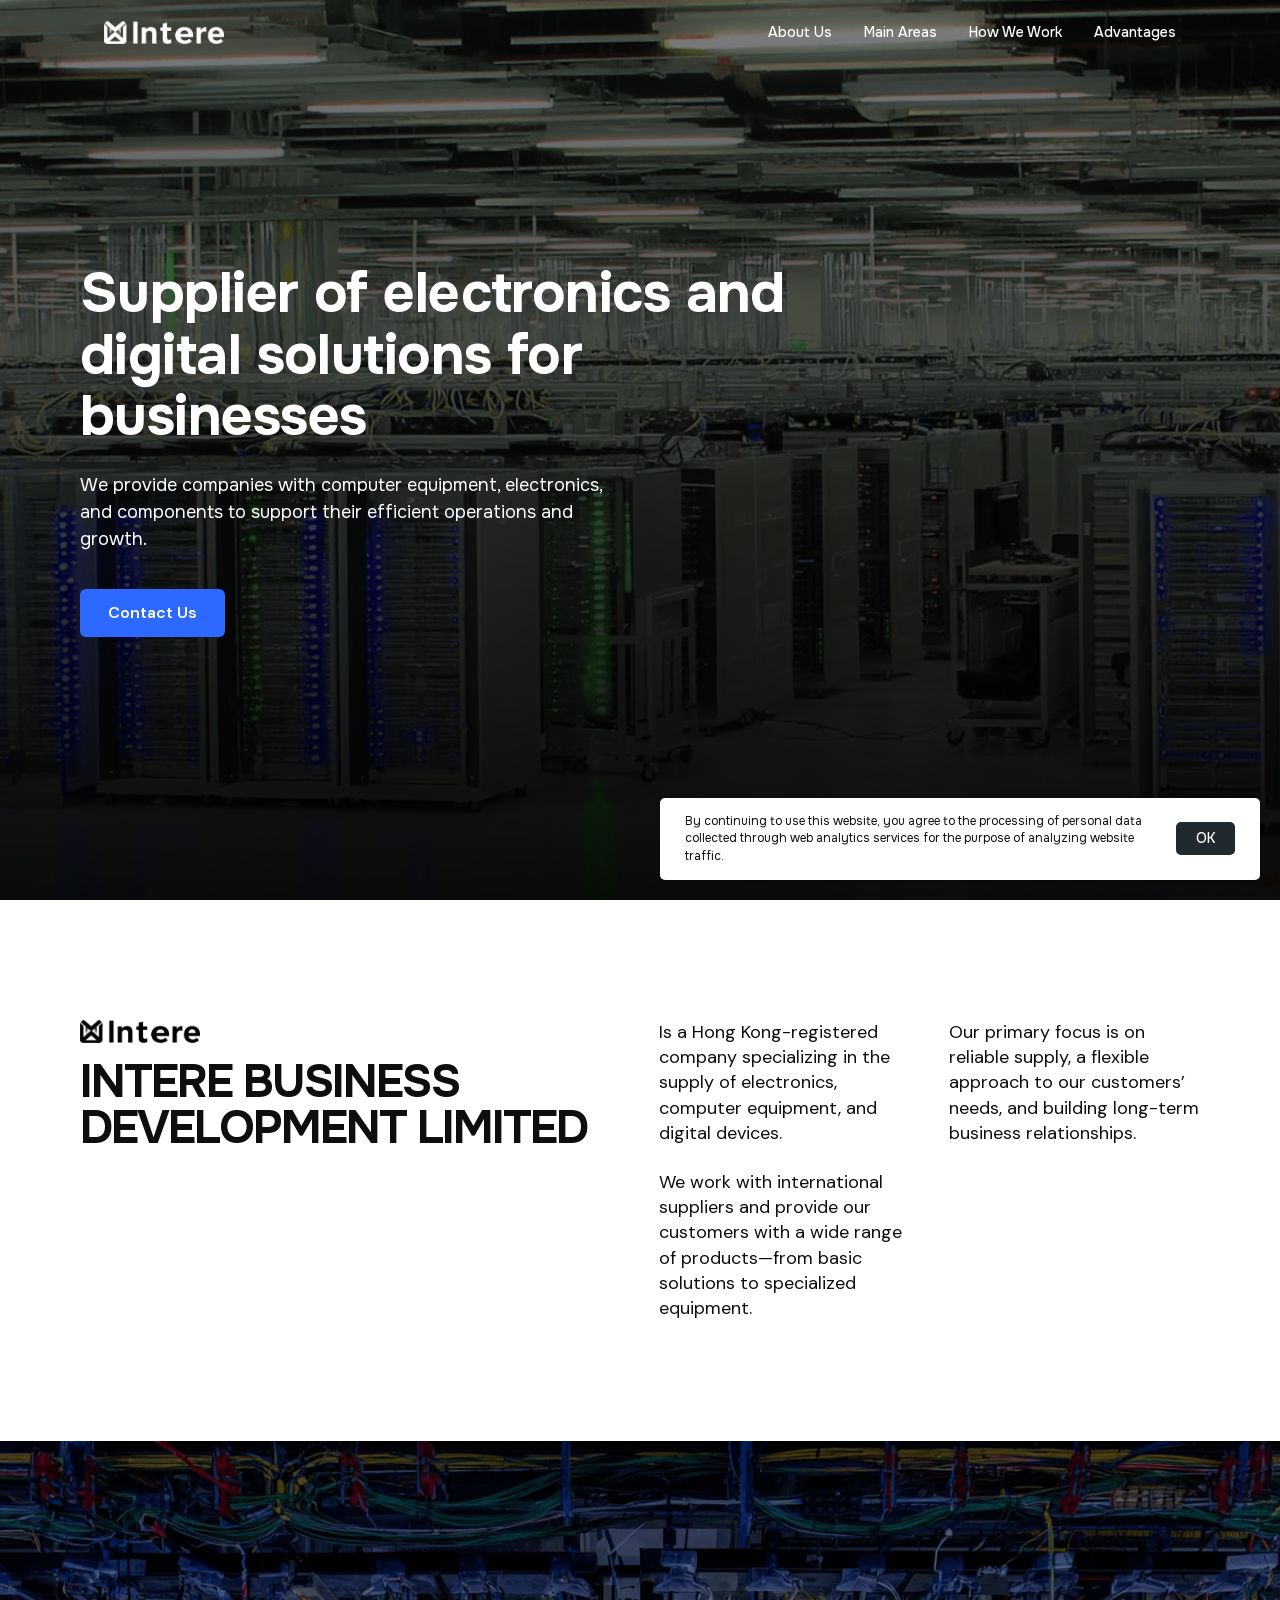
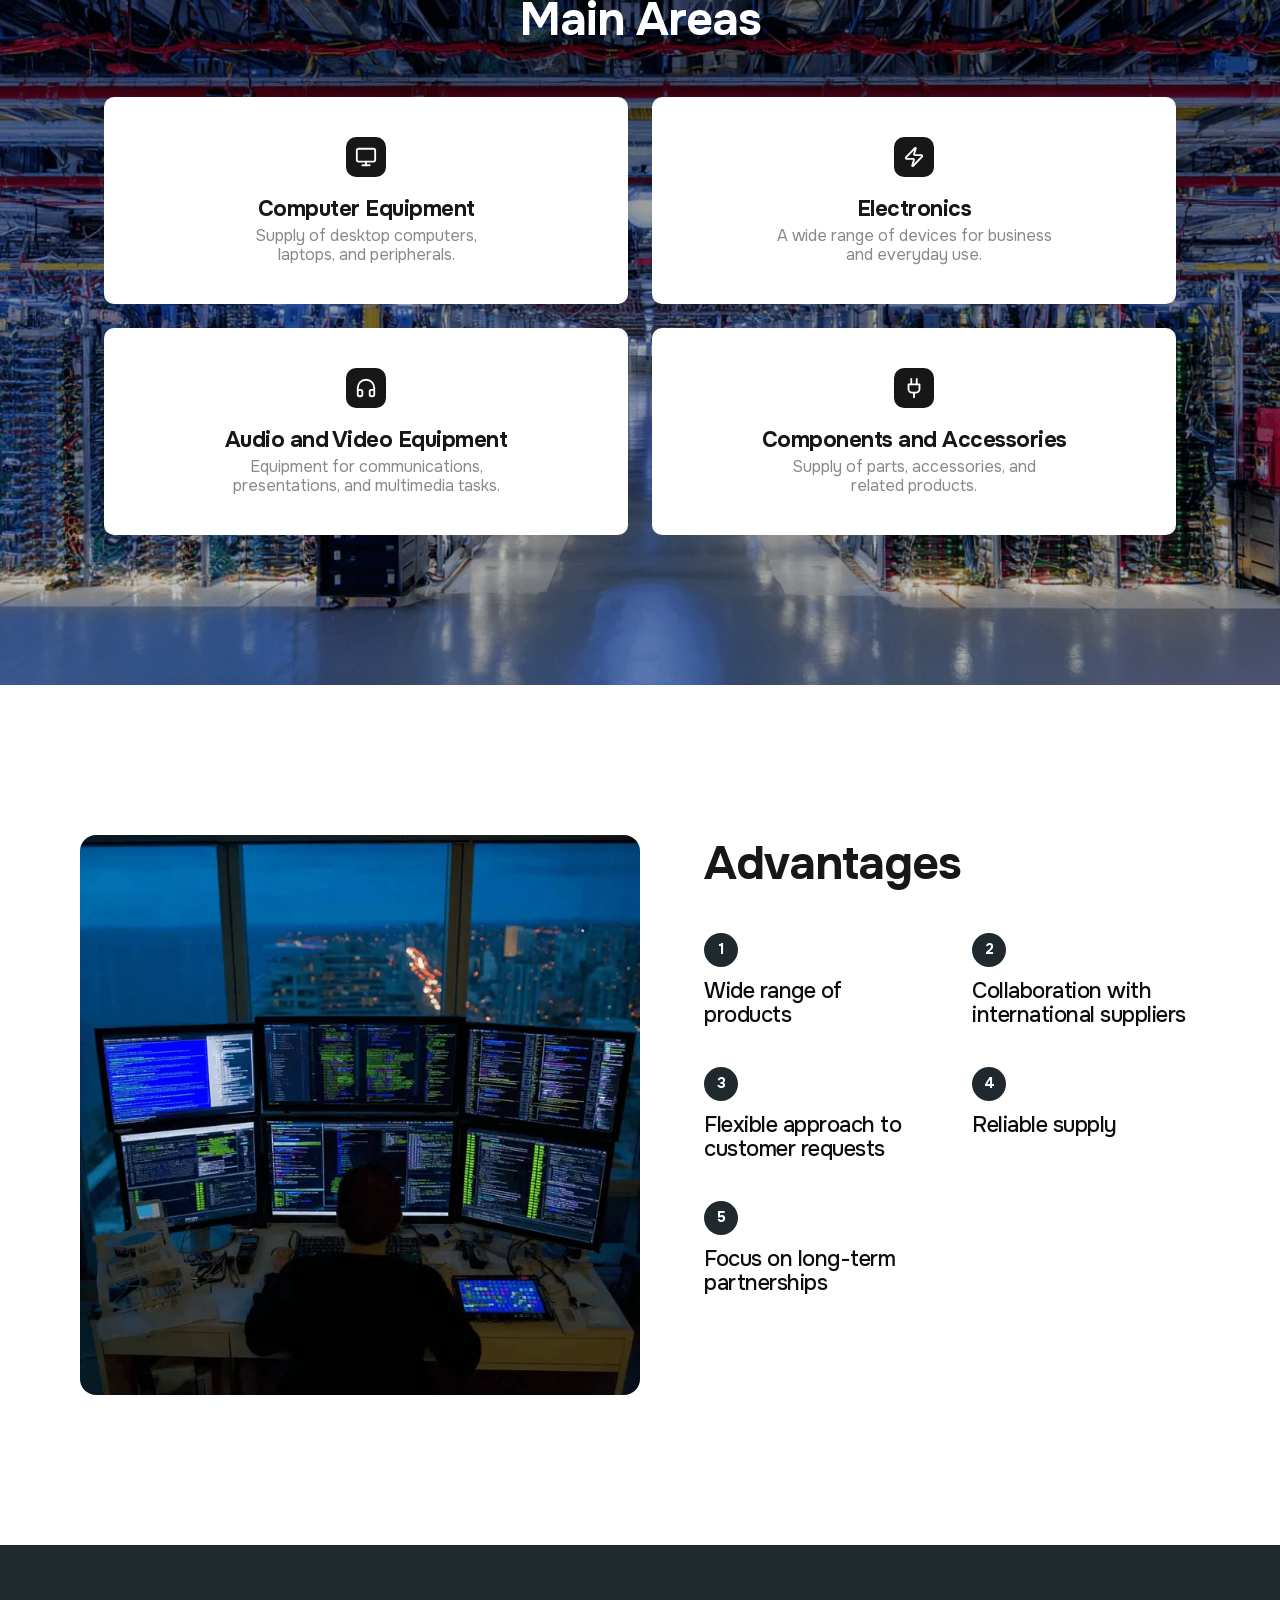
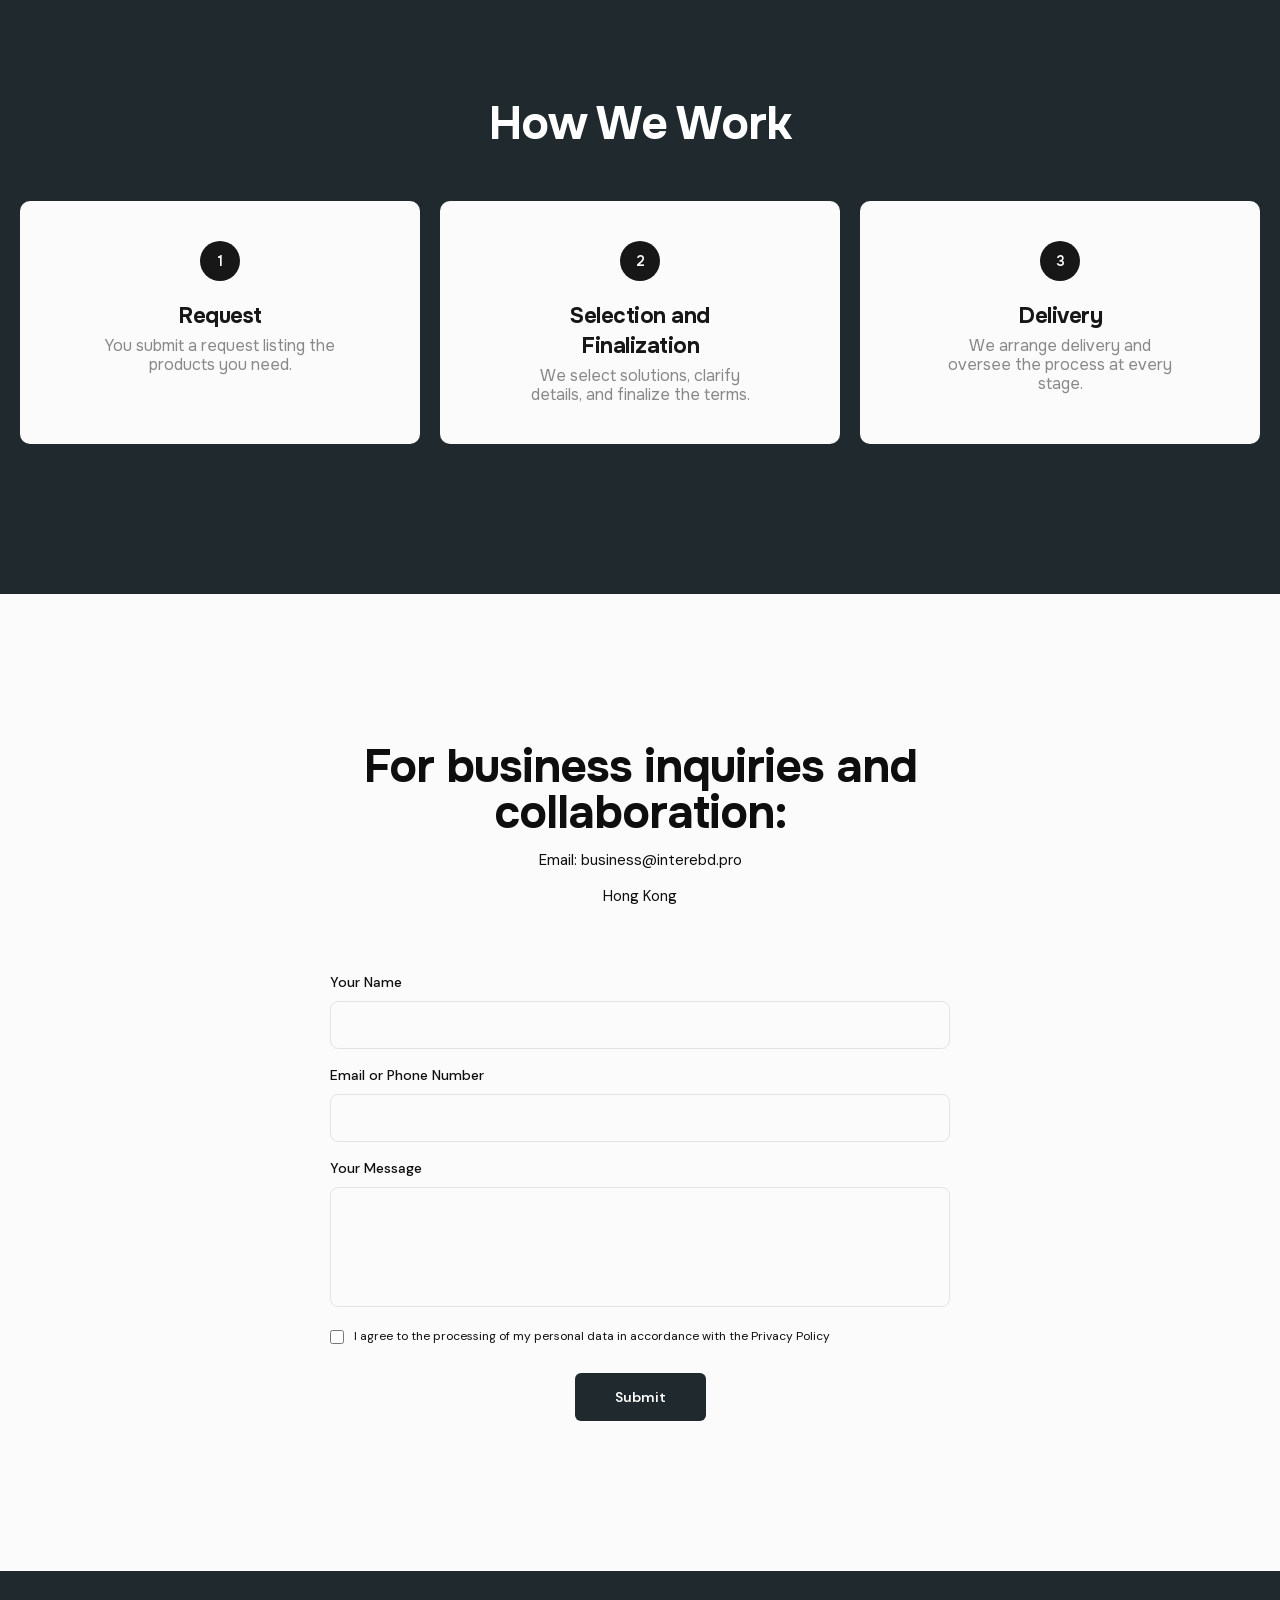
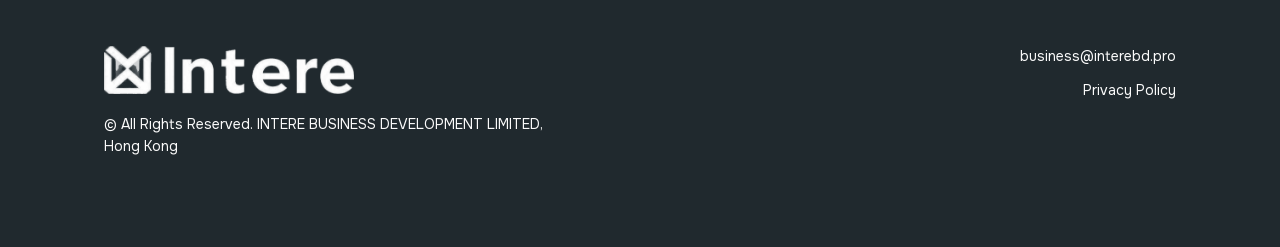
==== index.html @ 6cc67a39 "Deploy intere site" ====
<!DOCTYPE html><!--iiX0iwrHKzYTB9VIc6CNf--><html lang="en" class="__variable_dab7b6 __variable_d541e6"><head><meta charSet="utf-8"/><meta name="viewport" content="width=device-width, initial-scale=1"/><link rel="preload" href="/_next/static/media/13971731025ec697-s.p.woff2" as="font" crossorigin="" type="font/woff2"/><link rel="preload" href="/_next/static/media/6e50af2f4c313e23-s.p.woff2" as="font" crossorigin="" type="font/woff2"/><link rel="preload" as="image" href="/logo.png"/><link rel="stylesheet" href="/_next/static/css/1f46ac7f2bb00504.css" data-precedence="next"/><link rel="preload" as="script" fetchPriority="low" href="/_next/static/chunks/webpack-d6eacae7ce5ce728.js"/><script src="/_next/static/chunks/4bd1b696-c023c6e3521b1417.js" async=""></script><script src="/_next/static/chunks/255-aaafc19c72668c72.js" async=""></script><script src="/_next/static/chunks/main-app-4d6ee214abb4a932.js" async=""></script><script src="/_next/static/chunks/266-bbdbde133ddcbde0.js" async=""></script><script src="/_next/static/chunks/app/page-ec89af877a2bd724.js" async=""></script><meta name="next-size-adjust" content=""/><meta name="theme-color" content="#0e0e0e"/><title>INTERE BUSINESS DEVELOPMENT LIMITED — Electronics and IT Equipment Trading</title><meta name="description" content="Hong Kong-based company supplying electronics, computer equipment, audio-video systems, and digital devices to international customers."/><meta property="og:title" content="INTERE BUSINESS DEVELOPMENT LIMITED — Electronics and IT Equipment Trading"/><meta property="og:description" content="Hong Kong-based company supplying electronics, computer equipment, audio-video systems, and digital devices to international customers."/><meta property="og:image" content="https://intere.hk/og.jpg"/><meta property="og:type" content="website"/><meta name="twitter:card" content="summary_large_image"/><meta name="twitter:title" content="INTERE BUSINESS DEVELOPMENT LIMITED — Electronics and IT Equipment Trading"/><meta name="twitter:description" content="Hong Kong-based company supplying electronics, computer equipment, audio-video systems, and digital devices to international customers."/><meta name="twitter:image" content="https://intere.hk/og.jpg"/><script src="/_next/static/chunks/polyfills-42372ed130431b0a.js" noModule=""></script></head><body class="font-body antialiased"><div hidden=""><!--$--><!--/$--></div><header class="fixed top-0 left-0 z-50 w-full transition-all duration-200 ease-out bg-transparent"><nav class="mx-auto flex h-16 max-w-[1200px] items-center justify-between px-5 md:px-16"><a class="flex items-center" aria-label="INTERE" href="/"><img alt="INTERE" width="1174" height="224" decoding="async" data-nimg="1" class="h-[23px] w-[120px]" style="color:transparent" src="/logo.png"/></a><div class="hidden items-center gap-8 md:flex"><a class="font-heading text-[14px] font-medium text-ink-light transition-colors hover:text-cta" href="#about">About Us</a><a class="font-heading text-[14px] font-medium text-ink-light transition-colors hover:text-cta" href="#services">Main Areas</a><a class="font-heading text-[14px] font-medium text-ink-light transition-colors hover:text-cta" href="#how-we-work">How We Work</a><a class="font-heading text-[14px] font-medium text-ink-light transition-colors hover:text-cta" href="#why-us">Advantages</a></div><button class="-mr-3 rounded-lg p-3 text-ink-light transition-colors active:bg-white/5 md:hidden" aria-label="Open menu" aria-expanded="false" aria-controls="mobile-menu"><svg xmlns="http://www.w3.org/2000/svg" width="24" height="24" viewBox="0 0 24 24" fill="none" stroke="currentColor" stroke-width="2" stroke-linecap="round" stroke-linejoin="round" class="lucide lucide-menu" aria-hidden="true"><path d="M4 12h16"></path><path d="M4 18h16"></path><path d="M4 6h16"></path></svg></button></nav><div id="mobile-menu" aria-hidden="true" class="overflow-hidden bg-navy-950/95 backdrop-blur-[12px] transition-[max-height,opacity] duration-200 ease-out motion-reduce:transition-none md:hidden max-h-0 opacity-0"><div class="flex flex-col gap-1 px-5 pb-10 pt-2"><a tabindex="-1" class="-mx-2 block rounded-lg px-2 py-3 font-body text-[16px] font-medium text-ink-light transition-colors active:bg-white/5" href="#about">About Us</a><a tabindex="-1" class="-mx-2 block rounded-lg px-2 py-3 font-body text-[16px] font-medium text-ink-light transition-colors active:bg-white/5" href="#services">Main Areas</a><a tabindex="-1" class="-mx-2 block rounded-lg px-2 py-3 font-body text-[16px] font-medium text-ink-light transition-colors active:bg-white/5" href="#how-we-work">How We Work</a><a tabindex="-1" class="-mx-2 block rounded-lg px-2 py-3 font-body text-[16px] font-medium text-ink-light transition-colors active:bg-white/5" href="#why-us">Advantages</a><a tabindex="-1" class="mt-3 flex h-[48px] w-full items-center justify-center rounded-[6px] bg-cta font-body text-[16px] font-semibold text-white transition-all duration-250 ease-out hover:bg-cta-hover active:scale-[0.98]" href="#contacts">Contact Us</a></div></div></header><main><section id="hero" class="relative flex min-h-svh items-center overflow-hidden bg-navy-950"><div aria-hidden="true" class="absolute inset-0 bg-cover bg-right md:bg-center md:bg-fixed" style="background-image:url(&#x27;/hero.webp&#x27;)"></div><div aria-hidden="true" class="absolute inset-0" style="background:linear-gradient(rgba(0,0,0,0.5), rgba(0,0,0,0.95))"></div><div class="relative z-10 mx-auto w-full max-w-[1200px] px-5 py-20 md:px-10 md:py-24"><div class="hero-animate flex max-w-[720px] flex-col gap-6"><h1 class="font-heading text-[32px] font-bold leading-[39px] tracking-[-0.5px] text-ink-light md:text-[44px] md:leading-[1.1] md:tracking-[-0.01em] lg:text-[56px]">Supplier of electronics and digital solutions for businesses</h1><p class="max-w-[540px] font-heading text-[16px] font-normal leading-[22px] text-ink-light md:text-[18px] md:font-normal md:leading-[1.5]">We provide companies with computer equipment, electronics, and components to support their efficient operations and growth.</p><div class="pt-3"><a class="inline-flex h-[48px] items-center justify-center rounded-[6px] bg-cta px-7 font-body text-[16px] font-semibold text-white transition-all duration-250 ease-out hover:scale-[1.02] hover:bg-cta-hover" href="#contacts">Contact Us</a></div></div></div><a aria-label="Scroll to next section" aria-hidden="false" tabindex="0" class="absolute inset-x-0 bottom-6 mx-auto w-fit text-cta/70 transition-opacity duration-300 hover:text-cta md:hidden animate-scroll-hint" href="#services"><svg xmlns="http://www.w3.org/2000/svg" width="28" height="28" viewBox="0 0 24 24" fill="none" stroke="currentColor" stroke-width="1.5" stroke-linecap="round" stroke-linejoin="round" class="lucide lucide-chevron-down" aria-hidden="true"><path d="m6 9 6 6 6-6"></path></svg></a></section><div class="sr-hidden sr-mobile-on"><section id="about" class="scroll-mt-[48px] bg-white"><div class="mx-auto max-w-[1200px] px-5 py-16 md:px-10 md:py-[120px]"><div class="grid grid-cols-1 gap-8 lg:grid-cols-[2.15fr_1fr_1fr] lg:gap-10"><div class="flex flex-col gap-4"><div class="flex items-start gap-4"><img alt="INTERE" loading="lazy" width="1174" height="224" decoding="async" data-nimg="1" class="h-[23px] w-[120px] shrink-0 brightness-0" style="color:transparent" src="/logo.png"/></div><h2 class="whitespace-pre-line font-heading text-[30px] font-bold leading-[1] tracking-[-2px] text-ink md:text-[36px] lg:text-[46px]">INTERE BUSINESS
DEVELOPMENT LIMITED</h2></div><div class="flex flex-col gap-5 lg:gap-6"><p class="font-body text-[15px] font-normal leading-[1.4] text-ink md:text-[18px]">Is a Hong Kong-registered company specializing in the supply of electronics, computer equipment, and digital devices.</p><p class="font-body text-[15px] font-normal leading-[1.4] text-ink md:text-[18px]">We work with international suppliers and provide our customers with a wide range of products—from basic solutions to specialized equipment.</p></div><div class="flex flex-col gap-5 lg:gap-6"><p class="font-body text-[15px] font-normal leading-[1.4] text-ink md:text-[18px]">Our primary focus is on reliable supply, a flexible approach to our customers’ needs, and building long-term business relationships.</p></div></div></div></section></div><div class="sr-hidden"><section id="services" class="relative scroll-mt-[48px] overflow-hidden"><div aria-hidden="true" class="absolute inset-0 bg-cover bg-center" style="background-image:url(&#x27;/main-areas-bg.webp&#x27;)"></div><div aria-hidden="true" class="absolute inset-0" style="background:linear-gradient(rgba(0,0,0,0.5), rgba(0,0,0,0.2))"></div><div class="relative z-10 mx-auto flex max-w-[1200px] flex-col gap-10 px-5 py-16 md:gap-12 md:px-16 md:py-[150px]"><div class="flex justify-center"><h2 class="font-heading text-[30px] font-bold leading-[38px] tracking-[-1px] text-ink-light md:text-[42px] md:leading-[58px] lg:text-[46px]">Main Areas</h2></div><div class="grid grid-cols-1 gap-4 md:grid-cols-2 md:gap-6"><div class="flex h-full flex-col items-center justify-center rounded-[10px] bg-white p-[30px] text-center md:px-20 md:py-10"><div class="flex h-[40px] w-[40px] shrink-0 items-center justify-center rounded-[10px] bg-ink-strong"><svg xmlns="http://www.w3.org/2000/svg" width="22" height="22" viewBox="0 0 24 24" fill="none" stroke="currentColor" stroke-width="2" stroke-linecap="round" stroke-linejoin="round" class="lucide lucide-monitor text-white" aria-hidden="true"><rect width="20" height="14" x="2" y="3" rx="2"></rect><line x1="8" x2="16" y1="21" y2="21"></line><line x1="12" x2="12" y1="17" y2="21"></line></svg></div><h3 class="mt-[10px] font-heading text-[18px] font-bold leading-[20px] tracking-[-0.5px] text-ink-strong md:mt-5 md:text-[22px] md:leading-[24px]">Computer Equipment</h3><p class="mt-[5px] max-w-[282px] font-heading text-[14px] font-normal leading-[17px] text-navy-400 md:text-[16px] md:leading-[19px]">Supply of desktop computers, laptops, and peripherals.</p></div><div class="flex h-full flex-col items-center justify-center rounded-[10px] bg-white p-[30px] text-center md:px-20 md:py-10"><div class="flex h-[40px] w-[40px] shrink-0 items-center justify-center rounded-[10px] bg-ink-strong"><svg xmlns="http://www.w3.org/2000/svg" width="22" height="22" viewBox="0 0 24 24" fill="none" stroke="currentColor" stroke-width="2" stroke-linecap="round" stroke-linejoin="round" class="lucide lucide-zap text-white" aria-hidden="true"><path d="M4 14a1 1 0 0 1-.78-1.63l9.9-10.2a.5.5 0 0 1 .86.46l-1.92 6.02A1 1 0 0 0 13 10h7a1 1 0 0 1 .78 1.63l-9.9 10.2a.5.5 0 0 1-.86-.46l1.92-6.02A1 1 0 0 0 11 14z"></path></svg></div><h3 class="mt-[10px] font-heading text-[18px] font-bold leading-[20px] tracking-[-0.5px] text-ink-strong md:mt-5 md:text-[22px] md:leading-[24px]">Electronics</h3><p class="mt-[5px] max-w-[282px] font-heading text-[14px] font-normal leading-[17px] text-navy-400 md:text-[16px] md:leading-[19px]">A wide range of devices for business and everyday use.</p></div><div class="flex h-full flex-col items-center justify-center rounded-[10px] bg-white p-[30px] text-center md:px-20 md:py-10"><div class="flex h-[40px] w-[40px] shrink-0 items-center justify-center rounded-[10px] bg-ink-strong"><svg xmlns="http://www.w3.org/2000/svg" width="22" height="22" viewBox="0 0 24 24" fill="none" stroke="currentColor" stroke-width="2" stroke-linecap="round" stroke-linejoin="round" class="lucide lucide-headphones text-white" aria-hidden="true"><path d="M3 14h3a2 2 0 0 1 2 2v3a2 2 0 0 1-2 2H5a2 2 0 0 1-2-2v-7a9 9 0 0 1 18 0v7a2 2 0 0 1-2 2h-1a2 2 0 0 1-2-2v-3a2 2 0 0 1 2-2h3"></path></svg></div><h3 class="mt-[10px] font-heading text-[18px] font-bold leading-[20px] tracking-[-0.5px] text-ink-strong md:mt-5 md:text-[22px] md:leading-[24px]">Audio and Video Equipment</h3><p class="mt-[5px] max-w-[282px] font-heading text-[14px] font-normal leading-[17px] text-navy-400 md:text-[16px] md:leading-[19px]">Equipment for communications, presentations, and multimedia tasks.</p></div><div class="flex h-full flex-col items-center justify-center rounded-[10px] bg-white p-[30px] text-center md:px-20 md:py-10"><div class="flex h-[40px] w-[40px] shrink-0 items-center justify-center rounded-[10px] bg-ink-strong"><svg xmlns="http://www.w3.org/2000/svg" width="22" height="22" viewBox="0 0 24 24" fill="none" stroke="currentColor" stroke-width="2" stroke-linecap="round" stroke-linejoin="round" class="lucide lucide-plug text-white" aria-hidden="true"><path d="M12 22v-5"></path><path d="M9 8V2"></path><path d="M15 8V2"></path><path d="M18 8v5a4 4 0 0 1-4 4h-4a4 4 0 0 1-4-4V8Z"></path></svg></div><h3 class="mt-[10px] font-heading text-[18px] font-bold leading-[20px] tracking-[-0.5px] text-ink-strong md:mt-5 md:text-[22px] md:leading-[24px]">Components and Accessories</h3><p class="mt-[5px] max-w-[282px] font-heading text-[14px] font-normal leading-[17px] text-navy-400 md:text-[16px] md:leading-[19px]">Supply of parts, accessories, and related products.</p></div></div></div></section></div><div class="sr-hidden"><section id="why-us" class="scroll-mt-[48px] bg-white"><div class="mx-auto max-w-[1200px] px-5 py-16 md:px-10 md:py-[150px]"><div class="grid grid-cols-1 gap-8 lg:grid-cols-[560px_minmax(0,1fr)] lg:gap-16"><div aria-hidden="true" class="order-2 w-full overflow-hidden bg-cover bg-center lg:order-1 lg:h-[560px] lg:w-[560px] lg:rounded-2xl" style="background-image:url(&#x27;/advantages.webp&#x27;);aspect-ratio:1 / 1"></div><div class="order-1 flex flex-col gap-8 md:gap-10 lg:order-2"><h2 class="font-heading text-[30px] font-bold leading-[1.25] tracking-[-1px] text-ink-strong md:text-[38px] lg:text-[46px]">Advantages</h2><div class="grid grid-cols-2 gap-x-6 gap-y-7 md:gap-x-10 md:gap-y-10"><div class="flex flex-col gap-3"><span class="inline-flex h-[34px] w-[34px] items-center justify-center rounded-full bg-navy-800 font-heading text-[15px] font-bold text-ink-light">1</span><h3 class="font-heading text-[16px] font-medium leading-[18px] tracking-[-0.5px] text-ink md:max-w-[260px] md:text-[22px] md:leading-[24px]">Wide range of products</h3></div><div class="flex flex-col gap-3"><span class="inline-flex h-[34px] w-[34px] items-center justify-center rounded-full bg-navy-800 font-heading text-[15px] font-bold text-ink-light">2</span><h3 class="font-heading text-[16px] font-medium leading-[18px] tracking-[-0.5px] text-ink md:max-w-[260px] md:text-[22px] md:leading-[24px]">Collaboration with international suppliers</h3></div><div class="flex flex-col gap-3"><span class="inline-flex h-[34px] w-[34px] items-center justify-center rounded-full bg-navy-800 font-heading text-[15px] font-bold text-ink-light">3</span><h3 class="font-heading text-[16px] font-medium leading-[18px] tracking-[-0.5px] text-ink md:max-w-[260px] md:text-[22px] md:leading-[24px]">Flexible approach to customer requests</h3></div><div class="flex flex-col gap-3"><span class="inline-flex h-[34px] w-[34px] items-center justify-center rounded-full bg-navy-800 font-heading text-[15px] font-bold text-ink-light">4</span><h3 class="font-heading text-[16px] font-medium leading-[18px] tracking-[-0.5px] text-ink md:max-w-[260px] md:text-[22px] md:leading-[24px]">Reliable supply</h3></div><div class="flex flex-col gap-3"><span class="inline-flex h-[34px] w-[34px] items-center justify-center rounded-full bg-navy-800 font-heading text-[15px] font-bold text-ink-light">5</span><h3 class="font-heading text-[16px] font-medium leading-[18px] tracking-[-0.5px] text-ink md:max-w-[260px] md:text-[22px] md:leading-[24px]">Focus on long-term partnerships</h3></div></div></div></div></div></section></div><div class="sr-hidden"><section id="how-we-work" class="scroll-mt-[48px] bg-navy-800"><div class="mx-auto flex max-w-[1280px] flex-col gap-12 px-5 py-20 md:gap-10 md:px-[60px] md:py-[100px] xl:gap-12 xl:py-[150px]"><div class="flex flex-col items-center text-center"><h2 class="font-heading text-[30px] font-bold leading-[1.25] tracking-[-1px] text-ink-light md:text-[38px] lg:text-[46px] lg:leading-[58px]">How We Work</h2></div><div class="grid grid-cols-1 gap-4 lg:-mx-10 lg:grid-cols-3 lg:gap-5 2xl:-mx-20"><div class="flex flex-col items-center rounded-[10px] bg-surface-warm p-[30px] text-center md:px-[70px] md:py-10"><div class="flex h-[32px] w-[32px] shrink-0 items-center justify-center rounded-full bg-ink-strong md:h-[40px] md:w-[40px]"><span class="font-heading text-[14px] font-semibold leading-none text-surface-warm">1</span></div><h3 class="mt-[10px] font-heading text-[18px] font-bold leading-[24px] tracking-[-0.5px] text-ink-strong md:mt-5 md:text-[22px] md:leading-[30px]">Request</h3><p class="mt-[5px] max-w-[233px] font-heading text-[14px] font-normal leading-[17px] text-navy-400 md:text-[16px] md:leading-[19px]">You submit a request listing the products you need.</p></div><div class="flex flex-col items-center rounded-[10px] bg-surface-warm p-[30px] text-center md:px-[70px] md:py-10"><div class="flex h-[32px] w-[32px] shrink-0 items-center justify-center rounded-full bg-ink-strong md:h-[40px] md:w-[40px]"><span class="font-heading text-[14px] font-semibold leading-none text-surface-warm">2</span></div><h3 class="mt-[10px] font-heading text-[18px] font-bold leading-[24px] tracking-[-0.5px] text-ink-strong md:mt-5 md:text-[22px] md:leading-[30px]">Selection and Finalization</h3><p class="mt-[5px] max-w-[233px] font-heading text-[14px] font-normal leading-[17px] text-navy-400 md:text-[16px] md:leading-[19px]">We select solutions, clarify details, and finalize the terms.</p></div><div class="flex flex-col items-center rounded-[10px] bg-surface-warm p-[30px] text-center md:px-[70px] md:py-10"><div class="flex h-[32px] w-[32px] shrink-0 items-center justify-center rounded-full bg-ink-strong md:h-[40px] md:w-[40px]"><span class="font-heading text-[14px] font-semibold leading-none text-surface-warm">3</span></div><h3 class="mt-[10px] font-heading text-[18px] font-bold leading-[24px] tracking-[-0.5px] text-ink-strong md:mt-5 md:text-[22px] md:leading-[30px]">Delivery</h3><p class="mt-[5px] max-w-[233px] font-heading text-[14px] font-normal leading-[17px] text-navy-400 md:text-[16px] md:leading-[19px]">We arrange delivery and oversee the process at every stage.</p></div></div></div></section></div><div class="sr-hidden"><section id="contacts" class="scroll-mt-[48px] bg-surface-warm"><div class="mx-auto flex max-w-[1280px] flex-col gap-12 px-5 py-20 md:gap-10 md:px-[60px] md:py-[100px] xl:gap-12 xl:py-[150px]"><div class="flex flex-col items-center gap-3 text-center"><h2 class="max-w-[335px] font-heading text-[30px] font-bold leading-[36.9px] tracking-[-1px] text-black md:max-w-[760px] md:text-[38px] md:leading-[46px] md:tracking-[-1px] md:text-ink lg:text-[46px]">For business inquiries and collaboration:</h2><p class="font-body text-[16px] leading-[1.6] text-black md:text-[15px] md:text-ink">Email: <a href="mailto:business@interebd.pro" class="hover:text-cta">business@interebd.pro</a></p><p class="font-body text-[16px] leading-[1.6] text-black md:text-[15px] md:text-ink">Hong Kong</p></div><div class="mx-auto w-full max-w-[620px] pt-4"><form noValidate="" class="flex flex-col gap-4"><input type="hidden" name="access_key" value=""/><input type="hidden" name="subject" value="New inquiry from the INTERE website"/><input type="checkbox" class="hidden" tabindex="-1" autoComplete="off" aria-hidden="true" name="botcheck"/><div class="flex flex-col gap-2"><label for="name" class="font-body text-[14px] font-medium text-ink">Your Name</label><input id="name" type="text" required="" class="w-full rounded-lg border bg-surface-warm px-4 font-body text-[15px] text-ink placeholder:text-ink-faint focus:outline-none focus:ring-2 focus:ring-navy-400 border-line h-12" name="name"/></div><div class="flex flex-col gap-2"><label for="contact" class="font-body text-[14px] font-medium text-ink">Email or Phone Number</label><input id="contact" type="text" required="" class="w-full rounded-lg border bg-surface-warm px-4 font-body text-[15px] text-ink placeholder:text-ink-faint focus:outline-none focus:ring-2 focus:ring-navy-400 border-line h-12" name="contact"/></div><div class="flex flex-col gap-2"><label for="message" class="font-body text-[14px] font-medium text-ink">Your Message</label><textarea id="message" name="message" rows="4" class="w-full rounded-lg border bg-surface-warm px-4 font-body text-[15px] text-ink placeholder:text-ink-faint focus:outline-none focus:ring-2 focus:ring-navy-400 border-line h-[120px] resize-none py-3"></textarea></div><div class="flex flex-col"><label class="flex items-start gap-2.5 pt-1 text-left"><input type="checkbox" required="" class="mt-[3px] h-[14px] w-[14px] accent-ink" name="agree"/><span class="font-body text-[12px] leading-[1.5] text-ink">I agree to the processing of my personal data in accordance with the Privacy Policy</span></label></div><div class="flex justify-center pt-3"><button type="submit" class="inline-flex h-[60px] w-full items-center justify-center rounded-[3px] bg-navy-800 px-10 font-body text-[16px] font-semibold text-ink-light transition-colors hover:opacity-90 md:h-12 md:w-auto md:rounded-md md:text-[14px]">Submit</button></div></form></div></div></section></div></main><footer class="bg-navy-800"><div class="mx-auto flex max-w-[1200px] flex-col items-center gap-6 px-5 py-[75px] text-center md:flex-row md:items-start md:justify-between md:gap-12 md:px-16 md:pb-[90px] md:pt-[75px] md:text-left"><div class="flex flex-col items-center gap-4 md:items-start md:gap-5 md:max-w-[50%]"><img alt="INTERE" loading="lazy" width="1174" height="224" decoding="async" data-nimg="1" class="h-[48px] w-[250px]" style="color:transparent" src="/logo.png"/><p class="whitespace-pre-line font-heading text-[14px] font-normal leading-[21.7px] text-surface-warm">© All Rights Reserved. INTERE BUSINESS DEVELOPMENT LIMITED,
Hong Kong</p></div><div class="flex flex-col items-center gap-2 md:items-end md:gap-3"><a href="mailto:business@interebd.pro" class="font-heading text-[14px] leading-[21.7px] text-surface-warm hover:text-cta">business@interebd.pro</a><span class="font-heading text-[14px] leading-[21.7px] text-surface-warm">Privacy Policy</span></div></div></footer><!--$--><!--/$--><script src="/_next/static/chunks/webpack-d6eacae7ce5ce728.js" id="_R_" async=""></script><script>(self.__next_f=self.__next_f||[]).push([0])</script><script>self.__next_f.push([1,"1:\"$Sreact.fragment\"\n2:I[9766,[],\"\"]\n3:I[8924,[],\"\"]\n4:I[1149,[\"266\",\"static/chunks/266-bbdbde133ddcbde0.js\",\"974\",\"static/chunks/app/page-ec89af877a2bd724.js\"],\"NavBar\"]\n5:I[2619,[\"266\",\"static/chunks/266-bbdbde133ddcbde0.js\",\"974\",\"static/chunks/app/page-ec89af877a2bd724.js\"],\"\"]\n6:I[8854,[\"266\",\"static/chunks/266-bbdbde133ddcbde0.js\",\"974\",\"static/chunks/app/page-ec89af877a2bd724.js\"],\"HeroScrollHint\"]\n7:I[6985,[\"266\",\"static/chunks/266-bbdbde133ddcbde0.js\",\"974\",\"static/chunks/app/page-ec89af877a2bd724.js\"],\"ScrollReveal\"]\n8:I[1356,[\"266\",\"static/chunks/266-bbdbde133ddcbde0.js\",\"974\",\"static/chunks/app/page-ec89af877a2bd724.js\"],\"Image\"]\n13:I[7150,[],\"\"]\n:HL[\"/_next/static/media/13971731025ec697-s.p.woff2\",\"font\",{\"crossOrigin\":\"\",\"type\":\"font/woff2\"}]\n:HL[\"/_next/static/media/6e50af2f4c313e23-s.p.woff2\",\"font\",{\"crossOrigin\":\"\",\"type\":\"font/woff2\"}]\n:HL[\"/_next/static/css/1f46ac7f2bb00504.css\",\"style\"]\n"])</script><script>self.__next_f.push([1,"0:{\"P\":null,\"b\":\"iiX0iwrHKzYTB9VIc6CNf\",\"p\":\"\",\"c\":[\"\",\"\"],\"i\":false,\"f\":[[[\"\",{\"children\":[\"__PAGE__\",{}]},\"$undefined\",\"$undefined\",true],[\"\",[\"$\",\"$1\",\"c\",{\"children\":[[[\"$\",\"link\",\"0\",{\"rel\":\"stylesheet\",\"href\":\"/_next/static/css/1f46ac7f2bb00504.css\",\"precedence\":\"next\",\"crossOrigin\":\"$undefined\",\"nonce\":\"$undefined\"}]],[\"$\",\"html\",null,{\"lang\":\"en\",\"className\":\"__variable_dab7b6 __variable_d541e6\",\"children\":[\"$\",\"body\",null,{\"className\":\"font-body antialiased\",\"children\":[\"$\",\"$L2\",null,{\"parallelRouterKey\":\"children\",\"error\":\"$undefined\",\"errorStyles\":\"$undefined\",\"errorScripts\":\"$undefined\",\"template\":[\"$\",\"$L3\",null,{}],\"templateStyles\":\"$undefined\",\"templateScripts\":\"$undefined\",\"notFound\":[[[\"$\",\"title\",null,{\"children\":\"404: This page could not be found.\"}],[\"$\",\"div\",null,{\"style\":{\"fontFamily\":\"system-ui,\\\"Segoe UI\\\",Roboto,Helvetica,Arial,sans-serif,\\\"Apple Color Emoji\\\",\\\"Segoe UI Emoji\\\"\",\"height\":\"100vh\",\"textAlign\":\"center\",\"display\":\"flex\",\"flexDirection\":\"column\",\"alignItems\":\"center\",\"justifyContent\":\"center\"},\"children\":[\"$\",\"div\",null,{\"children\":[[\"$\",\"style\",null,{\"dangerouslySetInnerHTML\":{\"__html\":\"body{color:#000;background:#fff;margin:0}.next-error-h1{border-right:1px solid rgba(0,0,0,.3)}@media (prefers-color-scheme:dark){body{color:#fff;background:#000}.next-error-h1{border-right:1px solid rgba(255,255,255,.3)}}\"}}],[\"$\",\"h1\",null,{\"className\":\"next-error-h1\",\"style\":{\"display\":\"inline-block\",\"margin\":\"0 20px 0 0\",\"padding\":\"0 23px 0 0\",\"fontSize\":24,\"fontWeight\":500,\"verticalAlign\":\"top\",\"lineHeight\":\"49px\"},\"children\":404}],[\"$\",\"div\",null,{\"style\":{\"display\":\"inline-block\"},\"children\":[\"$\",\"h2\",null,{\"style\":{\"fontSize\":14,\"fontWeight\":400,\"lineHeight\":\"49px\",\"margin\":0},\"children\":\"This page could not be found.\"}]}]]}]}]],[]],\"forbidden\":\"$undefined\",\"unauthorized\":\"$undefined\"}]}]}]]}],{\"children\":[\"__PAGE__\",[\"$\",\"$1\",\"c\",{\"children\":[[[\"$\",\"$L4\",null,{\"brand\":\"INTERE\",\"logoSrc\":\"/logo.png\",\"links\":[{\"label\":\"About Us\",\"href\":\"#about\"},{\"label\":\"Main Areas\",\"href\":\"#services\"},{\"label\":\"How We Work\",\"href\":\"#how-we-work\"},{\"label\":\"Advantages\",\"href\":\"#why-us\"}],\"ctaLabel\":\"Contact Us\",\"ctaHref\":\"#contacts\"}],[\"$\",\"main\",null,{\"children\":[[\"$\",\"section\",null,{\"id\":\"hero\",\"className\":\"relative flex min-h-svh items-center overflow-hidden bg-navy-950\",\"children\":[[\"$\",\"div\",null,{\"aria-hidden\":true,\"className\":\"absolute inset-0 bg-cover bg-right md:bg-center md:bg-fixed\",\"style\":{\"backgroundImage\":\"url('/hero.webp')\"}}],[\"$\",\"div\",null,{\"aria-hidden\":true,\"className\":\"absolute inset-0\",\"style\":{\"background\":\"linear-gradient(rgba(0,0,0,0.5), rgba(0,0,0,0.95))\"}}],[\"$\",\"div\",null,{\"className\":\"relative z-10 mx-auto w-full max-w-[1200px] px-5 py-20 md:px-10 md:py-24\",\"children\":[\"$\",\"div\",null,{\"className\":\"hero-animate flex max-w-[720px] flex-col gap-6\",\"children\":[[\"$\",\"h1\",null,{\"className\":\"font-heading text-[32px] font-bold leading-[39px] tracking-[-0.5px] text-ink-light md:text-[44px] md:leading-[1.1] md:tracking-[-0.01em] lg:text-[56px]\",\"children\":\"Supplier of electronics and digital solutions for businesses\"}],[\"$\",\"p\",null,{\"className\":\"max-w-[540px] font-heading text-[16px] font-normal leading-[22px] text-ink-light md:text-[18px] md:font-normal md:leading-[1.5]\",\"children\":\"We provide companies with computer equipment, electronics, and components to support their efficient operations and growth.\"}],[\"$\",\"div\",null,{\"className\":\"pt-3\",\"children\":[\"$\",\"$L5\",null,{\"href\":\"#contacts\",\"className\":\"inline-flex h-[48px] items-center justify-center rounded-[6px] bg-cta px-7 font-body text-[16px] font-semibold text-white transition-all duration-250 ease-out hover:scale-[1.02] hover:bg-cta-hover\",\"children\":\"Contact Us\"}]}]]}]}],[\"$\",\"$L6\",null,{}]]}],[\"$\",\"$L7\",null,{\"className\":\"sr-mobile-on\",\"children\":[\"$\",\"section\",null,{\"id\":\"about\",\"className\":\"scroll-mt-[48px] bg-white\",\"children\":[\"$\",\"div\",null,{\"className\":\"mx-auto max-w-[1200px] px-5 py-16 md:px-10 md:py-[120px]\",\"children\":[\"$\",\"div\",null,{\"className\":\"grid grid-cols-1 gap-8 lg:grid-cols-[2.15fr_1fr_1fr] lg:gap-10\",\"children\":[[\"$\",\"div\",null,{\"className\":\"flex flex-col gap-4\",\"children\":[[\"$\",\"div\",null,{\"className\":\"flex items-start gap-4\",\"children\":[\"$\",\"$L8\",null,{\"src\":\"/logo.png\",\"alt\":\"INTERE\",\"width\":1174,\"height\":224,\"className\":\"h-[23px] w-[120px] shrink-0 brightness-0\"}]}],[\"$\",\"h2\",null,{\"className\":\"whitespace-pre-line font-heading text-[30px] font-bold leading-[1] tracking-[-2px] text-ink md:text-[36px] lg:text-[46px]\",\"children\":\"INTERE BUSINESS\\nDEVELOPMENT LIMITED\"}]]}],\"$L9\",\"$La\"]}]}]}]}],\"$Lb\",\"$Lc\",\"$Ld\",\"$Le\"]}],\"$Lf\",\"$L10\"],null,\"$L11\"]}],{},null,false]},null,false],\"$L12\",false]],\"m\":\"$undefined\",\"G\":[\"$13\",[]],\"s\":false,\"S\":true}\n"])</script><script>self.__next_f.push([1,"17:I[2784,[\"266\",\"static/chunks/266-bbdbde133ddcbde0.js\",\"974\",\"static/chunks/app/page-ec89af877a2bd724.js\"],\"ContactsSection\"]\n18:I[5055,[\"266\",\"static/chunks/266-bbdbde133ddcbde0.js\",\"974\",\"static/chunks/app/page-ec89af877a2bd724.js\"],\"CookieBanner\"]\n19:I[4431,[],\"OutletBoundary\"]\n1b:I[5278,[],\"AsyncMetadataOutlet\"]\n1d:I[4431,[],\"ViewportBoundary\"]\n1f:I[4431,[],\"MetadataBoundary\"]\n20:\"$Sreact.suspense\"\n9:[\"$\",\"div\",null,{\"className\":\"flex flex-col gap-5 lg:gap-6\",\"children\":[[\"$\",\"p\",\"0\",{\"className\":\"font-body text-[15px] font-normal leading-[1.4] text-ink md:text-[18px]\",\"children\":\"Is a Hong Kong-registered company specializing in the supply of electronics, computer equipment, and digital devices.\"}],[\"$\",\"p\",\"1\",{\"className\":\"font-body text-[15px] font-normal leading-[1.4] text-ink md:text-[18px]\",\"children\":\"We work with international suppliers and provide our customers with a wide range of products—from basic solutions to specialized equipment.\"}]]}]\na:[\"$\",\"div\",null,{\"className\":\"flex flex-col gap-5 lg:gap-6\",\"children\":[[\"$\",\"p\",\"0\",{\"className\":\"font-body text-[15px] font-normal leading-[1.4] text-ink md:text-[18px]\",\"children\":\"Our primary focus is on reliable supply, a flexible approach to our customers’ needs, and building long-term business relationships.\"}]]}]\n"])</script><script>self.__next_f.push([1,"b:[\"$\",\"$L7\",null,{\"children\":[\"$\",\"section\",null,{\"id\":\"services\",\"className\":\"relative scroll-mt-[48px] overflow-hidden\",\"children\":[[\"$\",\"div\",null,{\"aria-hidden\":true,\"className\":\"absolute inset-0 bg-cover bg-center\",\"style\":{\"backgroundImage\":\"url('/main-areas-bg.webp')\"}}],[\"$\",\"div\",null,{\"aria-hidden\":true,\"className\":\"absolute inset-0\",\"style\":{\"background\":\"linear-gradient(rgba(0,0,0,0.5), rgba(0,0,0,0.2))\"}}],[\"$\",\"div\",null,{\"className\":\"relative z-10 mx-auto flex max-w-[1200px] flex-col gap-10 px-5 py-16 md:gap-12 md:px-16 md:py-[150px]\",\"children\":[[\"$\",\"div\",null,{\"className\":\"flex justify-center\",\"children\":[\"$\",\"h2\",null,{\"className\":\"font-heading text-[30px] font-bold leading-[38px] tracking-[-1px] text-ink-light md:text-[42px] md:leading-[58px] lg:text-[46px]\",\"children\":\"Main Areas\"}]}],[\"$\",\"div\",null,{\"className\":\"grid grid-cols-1 gap-4 md:grid-cols-2 md:gap-6\",\"children\":[[\"$\",\"div\",\"Computer Equipment\",{\"className\":\"flex h-full flex-col items-center justify-center rounded-[10px] bg-white p-[30px] text-center md:px-20 md:py-10\",\"children\":[[\"$\",\"div\",null,{\"className\":\"flex h-[40px] w-[40px] shrink-0 items-center justify-center rounded-[10px] bg-ink-strong\",\"children\":[\"$\",\"svg\",null,{\"ref\":\"$undefined\",\"xmlns\":\"http://www.w3.org/2000/svg\",\"width\":22,\"height\":22,\"viewBox\":\"0 0 24 24\",\"fill\":\"none\",\"stroke\":\"currentColor\",\"strokeWidth\":2,\"strokeLinecap\":\"round\",\"strokeLinejoin\":\"round\",\"className\":\"lucide lucide-monitor text-white\",\"aria-hidden\":\"true\",\"children\":[[\"$\",\"rect\",\"48i651\",{\"width\":\"20\",\"height\":\"14\",\"x\":\"2\",\"y\":\"3\",\"rx\":\"2\"}],[\"$\",\"line\",\"1svkeh\",{\"x1\":\"8\",\"x2\":\"16\",\"y1\":\"21\",\"y2\":\"21\"}],[\"$\",\"line\",\"vw1qmm\",{\"x1\":\"12\",\"x2\":\"12\",\"y1\":\"17\",\"y2\":\"21\"}],\"$undefined\"]}]}],[\"$\",\"h3\",null,{\"className\":\"mt-[10px] font-heading text-[18px] font-bold leading-[20px] tracking-[-0.5px] text-ink-strong md:mt-5 md:text-[22px] md:leading-[24px]\",\"children\":\"Computer Equipment\"}],[\"$\",\"p\",null,{\"className\":\"mt-[5px] max-w-[282px] font-heading text-[14px] font-normal leading-[17px] text-navy-400 md:text-[16px] md:leading-[19px]\",\"children\":\"Supply of desktop computers, laptops, and peripherals.\"}]]}],[\"$\",\"div\",\"Electronics\",{\"className\":\"flex h-full flex-col items-center justify-center rounded-[10px] bg-white p-[30px] text-center md:px-20 md:py-10\",\"children\":[[\"$\",\"div\",null,{\"className\":\"flex h-[40px] w-[40px] shrink-0 items-center justify-center rounded-[10px] bg-ink-strong\",\"children\":[\"$\",\"svg\",null,{\"ref\":\"$undefined\",\"xmlns\":\"http://www.w3.org/2000/svg\",\"width\":22,\"height\":22,\"viewBox\":\"0 0 24 24\",\"fill\":\"none\",\"stroke\":\"currentColor\",\"strokeWidth\":2,\"strokeLinecap\":\"round\",\"strokeLinejoin\":\"round\",\"className\":\"lucide lucide-zap text-white\",\"aria-hidden\":\"true\",\"children\":[[\"$\",\"path\",\"1xq2db\",{\"d\":\"M4 14a1 1 0 0 1-.78-1.63l9.9-10.2a.5.5 0 0 1 .86.46l-1.92 6.02A1 1 0 0 0 13 10h7a1 1 0 0 1 .78 1.63l-9.9 10.2a.5.5 0 0 1-.86-.46l1.92-6.02A1 1 0 0 0 11 14z\"}],\"$undefined\"]}]}],[\"$\",\"h3\",null,{\"className\":\"mt-[10px] font-heading text-[18px] font-bold leading-[20px] tracking-[-0.5px] text-ink-strong md:mt-5 md:text-[22px] md:leading-[24px]\",\"children\":\"Electronics\"}],[\"$\",\"p\",null,{\"className\":\"mt-[5px] max-w-[282px] font-heading text-[14px] font-normal leading-[17px] text-navy-400 md:text-[16px] md:leading-[19px]\",\"children\":\"A wide range of devices for business and everyday use.\"}]]}],[\"$\",\"div\",\"Audio and Video Equipment\",{\"className\":\"flex h-full flex-col items-center justify-center rounded-[10px] bg-white p-[30px] text-center md:px-20 md:py-10\",\"children\":[[\"$\",\"div\",null,{\"className\":\"flex h-[40px] w-[40px] shrink-0 items-center justify-center rounded-[10px] bg-ink-strong\",\"children\":[\"$\",\"svg\",null,{\"ref\":\"$undefined\",\"xmlns\":\"http://www.w3.org/2000/svg\",\"width\":22,\"height\":22,\"viewBox\":\"0 0 24 24\",\"fill\":\"none\",\"stroke\":\"currentColor\",\"strokeWidth\":2,\"strokeLinecap\":\"round\",\"strokeLinejoin\":\"round\",\"className\":\"lucide lucide-headphones text-white\",\"aria-hidden\":\"true\",\"children\":[[\"$\",\"path\",\"1xhozi\",{\"d\":\"M3 14h3a2 2 0 0 1 2 2v3a2 2 0 0 1-2 2H5a2 2 0 0 1-2-2v-7a9 9 0 0 1 18 0v7a2 2 0 0 1-2 2h-1a2 2 0 0 1-2-2v-3a2 2 0 0 1 2-2h3\"}],\"$undefined\"]}]}],\"$L14\",\"$L15\"]}],\"$L16\"]}]]}]]}]}]\n"])</script><script>self.__next_f.push([1,"c:[\"$\",\"$L7\",null,{\"children\":[\"$\",\"section\",null,{\"id\":\"why-us\",\"className\":\"scroll-mt-[48px] bg-white\",\"children\":[\"$\",\"div\",null,{\"className\":\"mx-auto max-w-[1200px] px-5 py-16 md:px-10 md:py-[150px]\",\"children\":[\"$\",\"div\",null,{\"className\":\"grid grid-cols-1 gap-8 lg:grid-cols-[560px_minmax(0,1fr)] lg:gap-16\",\"children\":[[\"$\",\"div\",null,{\"aria-hidden\":true,\"className\":\"order-2 w-full overflow-hidden bg-cover bg-center lg:order-1 lg:h-[560px] lg:w-[560px] lg:rounded-2xl\",\"style\":{\"backgroundImage\":\"url('/advantages.webp')\",\"aspectRatio\":\"1 / 1\"}}],[\"$\",\"div\",null,{\"className\":\"order-1 flex flex-col gap-8 md:gap-10 lg:order-2\",\"children\":[[\"$\",\"h2\",null,{\"className\":\"font-heading text-[30px] font-bold leading-[1.25] tracking-[-1px] text-ink-strong md:text-[38px] lg:text-[46px]\",\"children\":\"Advantages\"}],[\"$\",\"div\",null,{\"className\":\"grid grid-cols-2 gap-x-6 gap-y-7 md:gap-x-10 md:gap-y-10\",\"children\":[[\"$\",\"div\",\"Wide range of products\",{\"className\":\"flex flex-col gap-3\",\"children\":[[\"$\",\"span\",null,{\"className\":\"inline-flex h-[34px] w-[34px] items-center justify-center rounded-full bg-navy-800 font-heading text-[15px] font-bold text-ink-light\",\"children\":1}],[\"$\",\"h3\",null,{\"className\":\"font-heading text-[16px] font-medium leading-[18px] tracking-[-0.5px] text-ink md:max-w-[260px] md:text-[22px] md:leading-[24px]\",\"children\":\"Wide range of products\"}]]}],[\"$\",\"div\",\"Collaboration with international suppliers\",{\"className\":\"flex flex-col gap-3\",\"children\":[[\"$\",\"span\",null,{\"className\":\"inline-flex h-[34px] w-[34px] items-center justify-center rounded-full bg-navy-800 font-heading text-[15px] font-bold text-ink-light\",\"children\":2}],[\"$\",\"h3\",null,{\"className\":\"font-heading text-[16px] font-medium leading-[18px] tracking-[-0.5px] text-ink md:max-w-[260px] md:text-[22px] md:leading-[24px]\",\"children\":\"Collaboration with international suppliers\"}]]}],[\"$\",\"div\",\"Flexible approach to customer requests\",{\"className\":\"flex flex-col gap-3\",\"children\":[[\"$\",\"span\",null,{\"className\":\"inline-flex h-[34px] w-[34px] items-center justify-center rounded-full bg-navy-800 font-heading text-[15px] font-bold text-ink-light\",\"children\":3}],[\"$\",\"h3\",null,{\"className\":\"font-heading text-[16px] font-medium leading-[18px] tracking-[-0.5px] text-ink md:max-w-[260px] md:text-[22px] md:leading-[24px]\",\"children\":\"Flexible approach to customer requests\"}]]}],[\"$\",\"div\",\"Reliable supply\",{\"className\":\"flex flex-col gap-3\",\"children\":[[\"$\",\"span\",null,{\"className\":\"inline-flex h-[34px] w-[34px] items-center justify-center rounded-full bg-navy-800 font-heading text-[15px] font-bold text-ink-light\",\"children\":4}],[\"$\",\"h3\",null,{\"className\":\"font-heading text-[16px] font-medium leading-[18px] tracking-[-0.5px] text-ink md:max-w-[260px] md:text-[22px] md:leading-[24px]\",\"children\":\"Reliable supply\"}]]}],[\"$\",\"div\",\"Focus on long-term partnerships\",{\"className\":\"flex flex-col gap-3\",\"children\":[[\"$\",\"span\",null,{\"className\":\"inline-flex h-[34px] w-[34px] items-center justify-center rounded-full bg-navy-800 font-heading text-[15px] font-bold text-ink-light\",\"children\":5}],[\"$\",\"h3\",null,{\"className\":\"font-heading text-[16px] font-medium leading-[18px] tracking-[-0.5px] text-ink md:max-w-[260px] md:text-[22px] md:leading-[24px]\",\"children\":\"Focus on long-term partnerships\"}]]}]]}]]}]]}]}]}]}]\n"])</script><script>self.__next_f.push([1,"d:[\"$\",\"$L7\",null,{\"children\":[\"$\",\"section\",null,{\"id\":\"how-we-work\",\"className\":\"scroll-mt-[48px] bg-navy-800\",\"children\":[\"$\",\"div\",null,{\"className\":\"mx-auto flex max-w-[1280px] flex-col gap-12 px-5 py-20 md:gap-10 md:px-[60px] md:py-[100px] xl:gap-12 xl:py-[150px]\",\"children\":[[\"$\",\"div\",null,{\"className\":\"flex flex-col items-center text-center\",\"children\":[\"$\",\"h2\",null,{\"className\":\"font-heading text-[30px] font-bold leading-[1.25] tracking-[-1px] text-ink-light md:text-[38px] lg:text-[46px] lg:leading-[58px]\",\"children\":\"How We Work\"}]}],[\"$\",\"div\",null,{\"className\":\"grid grid-cols-1 gap-4 lg:-mx-10 lg:grid-cols-3 lg:gap-5 2xl:-mx-20\",\"children\":[[\"$\",\"div\",\"1\",{\"className\":\"flex flex-col items-center rounded-[10px] bg-surface-warm p-[30px] text-center md:px-[70px] md:py-10\",\"children\":[[\"$\",\"div\",null,{\"className\":\"flex h-[32px] w-[32px] shrink-0 items-center justify-center rounded-full bg-ink-strong md:h-[40px] md:w-[40px]\",\"children\":[\"$\",\"span\",null,{\"className\":\"font-heading text-[14px] font-semibold leading-none text-surface-warm\",\"children\":1}]}],[\"$\",\"h3\",null,{\"className\":\"mt-[10px] font-heading text-[18px] font-bold leading-[24px] tracking-[-0.5px] text-ink-strong md:mt-5 md:text-[22px] md:leading-[30px]\",\"children\":\"Request\"}],[\"$\",\"p\",null,{\"className\":\"mt-[5px] max-w-[233px] font-heading text-[14px] font-normal leading-[17px] text-navy-400 md:text-[16px] md:leading-[19px]\",\"children\":\"You submit a request listing the products you need.\"}]]}],[\"$\",\"div\",\"2\",{\"className\":\"flex flex-col items-center rounded-[10px] bg-surface-warm p-[30px] text-center md:px-[70px] md:py-10\",\"children\":[[\"$\",\"div\",null,{\"className\":\"flex h-[32px] w-[32px] shrink-0 items-center justify-center rounded-full bg-ink-strong md:h-[40px] md:w-[40px]\",\"children\":[\"$\",\"span\",null,{\"className\":\"font-heading text-[14px] font-semibold leading-none text-surface-warm\",\"children\":2}]}],[\"$\",\"h3\",null,{\"className\":\"mt-[10px] font-heading text-[18px] font-bold leading-[24px] tracking-[-0.5px] text-ink-strong md:mt-5 md:text-[22px] md:leading-[30px]\",\"children\":\"Selection and Finalization\"}],[\"$\",\"p\",null,{\"className\":\"mt-[5px] max-w-[233px] font-heading text-[14px] font-normal leading-[17px] text-navy-400 md:text-[16px] md:leading-[19px]\",\"children\":\"We select solutions, clarify details, and finalize the terms.\"}]]}],[\"$\",\"div\",\"3\",{\"className\":\"flex flex-col items-center rounded-[10px] bg-surface-warm p-[30px] text-center md:px-[70px] md:py-10\",\"children\":[[\"$\",\"div\",null,{\"className\":\"flex h-[32px] w-[32px] shrink-0 items-center justify-center rounded-full bg-ink-strong md:h-[40px] md:w-[40px]\",\"children\":[\"$\",\"span\",null,{\"className\":\"font-heading text-[14px] font-semibold leading-none text-surface-warm\",\"children\":3}]}],[\"$\",\"h3\",null,{\"className\":\"mt-[10px] font-heading text-[18px] font-bold leading-[24px] tracking-[-0.5px] text-ink-strong md:mt-5 md:text-[22px] md:leading-[30px]\",\"children\":\"Delivery\"}],[\"$\",\"p\",null,{\"className\":\"mt-[5px] max-w-[233px] font-heading text-[14px] font-normal leading-[17px] text-navy-400 md:text-[16px] md:leading-[19px]\",\"children\":\"We arrange delivery and oversee the process at every stage.\"}]]}]]}]]}]}]}]\n"])</script><script>self.__next_f.push([1,"e:[\"$\",\"$L7\",null,{\"children\":[\"$\",\"$L17\",null,{\"heading\":\"For business inquiries and collaboration:\",\"email\":\"business@interebd.pro\",\"location\":\"Hong Kong\",\"formCta\":\"Submit\",\"accessKey\":\"\"}]}]\n"])</script><script>self.__next_f.push([1,"f:[\"$\",\"footer\",null,{\"className\":\"bg-navy-800\",\"children\":[\"$\",\"div\",null,{\"className\":\"mx-auto flex max-w-[1200px] flex-col items-center gap-6 px-5 py-[75px] text-center md:flex-row md:items-start md:justify-between md:gap-12 md:px-16 md:pb-[90px] md:pt-[75px] md:text-left\",\"children\":[[\"$\",\"div\",null,{\"className\":\"flex flex-col items-center gap-4 md:items-start md:gap-5 md:max-w-[50%]\",\"children\":[[\"$\",\"$L8\",null,{\"src\":\"/logo.png\",\"alt\":\"INTERE\",\"width\":1174,\"height\":224,\"className\":\"h-[48px] w-[250px]\"}],[\"$\",\"p\",null,{\"className\":\"whitespace-pre-line font-heading text-[14px] font-normal leading-[21.7px] text-surface-warm\",\"children\":\"© All Rights Reserved. INTERE BUSINESS DEVELOPMENT LIMITED,\\nHong Kong\"}]]}],[\"$\",\"div\",null,{\"className\":\"flex flex-col items-center gap-2 md:items-end md:gap-3\",\"children\":[[\"$\",\"a\",null,{\"href\":\"mailto:business@interebd.pro\",\"className\":\"font-heading text-[14px] leading-[21.7px] text-surface-warm hover:text-cta\",\"children\":\"business@interebd.pro\"}],[\"$\",\"span\",null,{\"className\":\"font-heading text-[14px] leading-[21.7px] text-surface-warm\",\"children\":\"Privacy Policy\"}]]}]]}]}]\n"])</script><script>self.__next_f.push([1,"10:[\"$\",\"$L18\",null,{}]\n11:[\"$\",\"$L19\",null,{\"children\":[\"$L1a\",[\"$\",\"$L1b\",null,{\"promise\":\"$@1c\"}]]}]\n12:[\"$\",\"$1\",\"h\",{\"children\":[null,[[\"$\",\"$L1d\",null,{\"children\":\"$L1e\"}],[\"$\",\"meta\",null,{\"name\":\"next-size-adjust\",\"content\":\"\"}]],[\"$\",\"$L1f\",null,{\"children\":[\"$\",\"div\",null,{\"hidden\":true,\"children\":[\"$\",\"$20\",null,{\"fallback\":null,\"children\":\"$L21\"}]}]}]]}]\n"])</script><script>self.__next_f.push([1,"14:[\"$\",\"h3\",null,{\"className\":\"mt-[10px] font-heading text-[18px] font-bold leading-[20px] tracking-[-0.5px] text-ink-strong md:mt-5 md:text-[22px] md:leading-[24px]\",\"children\":\"Audio and Video Equipment\"}]\n15:[\"$\",\"p\",null,{\"className\":\"mt-[5px] max-w-[282px] font-heading text-[14px] font-normal leading-[17px] text-navy-400 md:text-[16px] md:leading-[19px]\",\"children\":\"Equipment for communications, presentations, and multimedia tasks.\"}]\n"])</script><script>self.__next_f.push([1,"16:[\"$\",\"div\",\"Components and Accessories\",{\"className\":\"flex h-full flex-col items-center justify-center rounded-[10px] bg-white p-[30px] text-center md:px-20 md:py-10\",\"children\":[[\"$\",\"div\",null,{\"className\":\"flex h-[40px] w-[40px] shrink-0 items-center justify-center rounded-[10px] bg-ink-strong\",\"children\":[\"$\",\"svg\",null,{\"ref\":\"$undefined\",\"xmlns\":\"http://www.w3.org/2000/svg\",\"width\":22,\"height\":22,\"viewBox\":\"0 0 24 24\",\"fill\":\"none\",\"stroke\":\"currentColor\",\"strokeWidth\":2,\"strokeLinecap\":\"round\",\"strokeLinejoin\":\"round\",\"className\":\"lucide lucide-plug text-white\",\"aria-hidden\":\"true\",\"children\":[[\"$\",\"path\",\"1ega77\",{\"d\":\"M12 22v-5\"}],[\"$\",\"path\",\"14iosj\",{\"d\":\"M9 8V2\"}],[\"$\",\"path\",\"18g5xt\",{\"d\":\"M15 8V2\"}],[\"$\",\"path\",\"osxo6l\",{\"d\":\"M18 8v5a4 4 0 0 1-4 4h-4a4 4 0 0 1-4-4V8Z\"}],\"$undefined\"]}]}],[\"$\",\"h3\",null,{\"className\":\"mt-[10px] font-heading text-[18px] font-bold leading-[20px] tracking-[-0.5px] text-ink-strong md:mt-5 md:text-[22px] md:leading-[24px]\",\"children\":\"Components and Accessories\"}],[\"$\",\"p\",null,{\"className\":\"mt-[5px] max-w-[282px] font-heading text-[14px] font-normal leading-[17px] text-navy-400 md:text-[16px] md:leading-[19px]\",\"children\":\"Supply of parts, accessories, and related products.\"}]]}]\n"])</script><script>self.__next_f.push([1,"1e:[[\"$\",\"meta\",\"0\",{\"charSet\":\"utf-8\"}],[\"$\",\"meta\",\"1\",{\"name\":\"viewport\",\"content\":\"width=device-width, initial-scale=1\"}],[\"$\",\"meta\",\"2\",{\"name\":\"theme-color\",\"content\":\"#0e0e0e\"}]]\n1a:null\n"])</script><script>self.__next_f.push([1,"1c:{\"metadata\":[[\"$\",\"title\",\"0\",{\"children\":\"INTERE BUSINESS DEVELOPMENT LIMITED — Electronics and IT Equipment Trading\"}],[\"$\",\"meta\",\"1\",{\"name\":\"description\",\"content\":\"Hong Kong-based company supplying electronics, computer equipment, audio-video systems, and digital devices to international customers.\"}],[\"$\",\"meta\",\"2\",{\"property\":\"og:title\",\"content\":\"INTERE BUSINESS DEVELOPMENT LIMITED — Electronics and IT Equipment Trading\"}],[\"$\",\"meta\",\"3\",{\"property\":\"og:description\",\"content\":\"Hong Kong-based company supplying electronics, computer equipment, audio-video systems, and digital devices to international customers.\"}],[\"$\",\"meta\",\"4\",{\"property\":\"og:image\",\"content\":\"https://intere.hk/og.jpg\"}],[\"$\",\"meta\",\"5\",{\"property\":\"og:type\",\"content\":\"website\"}],[\"$\",\"meta\",\"6\",{\"name\":\"twitter:card\",\"content\":\"summary_large_image\"}],[\"$\",\"meta\",\"7\",{\"name\":\"twitter:title\",\"content\":\"INTERE BUSINESS DEVELOPMENT LIMITED — Electronics and IT Equipment Trading\"}],[\"$\",\"meta\",\"8\",{\"name\":\"twitter:description\",\"content\":\"Hong Kong-based company supplying electronics, computer equipment, audio-video systems, and digital devices to international customers.\"}],[\"$\",\"meta\",\"9\",{\"name\":\"twitter:image\",\"content\":\"https://intere.hk/og.jpg\"}]],\"error\":null,\"digest\":\"$undefined\"}\n"])</script><script>self.__next_f.push([1,"21:\"$1c:metadata\"\n"])</script></body></html>
---- _next/static/css/1f46ac7f2bb00504.css ----
@font-face{font-family:Onest;font-style:normal;font-weight:400;font-display:swap;src:url(/_next/static/media/7bb4ad34d7ebf0d7-s.woff2) format("woff2");unicode-range:u+0460-052f,u+1c80-1c8a,u+20b4,u+2de0-2dff,u+a640-a69f,u+fe2e-fe2f}@font-face{font-family:Onest;font-style:normal;font-weight:400;font-display:swap;src:url(/_next/static/media/c1f853e4758089a8-s.woff2) format("woff2");unicode-range:u+0301,u+0400-045f,u+0490-0491,u+04b0-04b1,u+2116}@font-face{font-family:Onest;font-style:normal;font-weight:400;font-display:swap;src:url(/_next/static/media/4c4943bfceab8361-s.woff2) format("woff2");unicode-range:u+0100-02ba,u+02bd-02c5,u+02c7-02cc,u+02ce-02d7,u+02dd-02ff,u+0304,u+0308,u+0329,u+1d00-1dbf,u+1e00-1e9f,u+1ef2-1eff,u+2020,u+20a0-20ab,u+20ad-20c0,u+2113,u+2c60-2c7f,u+a720-a7ff}@font-face{font-family:Onest;font-style:normal;font-weight:400;font-display:swap;src:url(/_next/static/media/6e50af2f4c313e23-s.p.woff2) format("woff2");unicode-range:u+00??,u+0131,u+0152-0153,u+02bb-02bc,u+02c6,u+02da,u+02dc,u+0304,u+0308,u+0329,u+2000-206f,u+20ac,u+2122,u+2191,u+2193,u+2212,u+2215,u+feff,u+fffd}@font-face{font-family:Onest;font-style:normal;font-weight:500;font-display:swap;src:url(/_next/static/media/7bb4ad34d7ebf0d7-s.woff2) format("woff2");unicode-range:u+0460-052f,u+1c80-1c8a,u+20b4,u+2de0-2dff,u+a640-a69f,u+fe2e-fe2f}@font-face{font-family:Onest;font-style:normal;font-weight:500;font-display:swap;src:url(/_next/static/media/c1f853e4758089a8-s.woff2) format("woff2");unicode-range:u+0301,u+0400-045f,u+0490-0491,u+04b0-04b1,u+2116}@font-face{font-family:Onest;font-style:normal;font-weight:500;font-display:swap;src:url(/_next/static/media/4c4943bfceab8361-s.woff2) format("woff2");unicode-range:u+0100-02ba,u+02bd-02c5,u+02c7-02cc,u+02ce-02d7,u+02dd-02ff,u+0304,u+0308,u+0329,u+1d00-1dbf,u+1e00-1e9f,u+1ef2-1eff,u+2020,u+20a0-20ab,u+20ad-20c0,u+2113,u+2c60-2c7f,u+a720-a7ff}@font-face{font-family:Onest;font-style:normal;font-weight:500;font-display:swap;src:url(/_next/static/media/6e50af2f4c313e23-s.p.woff2) format("woff2");unicode-range:u+00??,u+0131,u+0152-0153,u+02bb-02bc,u+02c6,u+02da,u+02dc,u+0304,u+0308,u+0329,u+2000-206f,u+20ac,u+2122,u+2191,u+2193,u+2212,u+2215,u+feff,u+fffd}@font-face{font-family:Onest;font-style:normal;font-weight:600;font-display:swap;src:url(/_next/static/media/7bb4ad34d7ebf0d7-s.woff2) format("woff2");unicode-range:u+0460-052f,u+1c80-1c8a,u+20b4,u+2de0-2dff,u+a640-a69f,u+fe2e-fe2f}@font-face{font-family:Onest;font-style:normal;font-weight:600;font-display:swap;src:url(/_next/static/media/c1f853e4758089a8-s.woff2) format("woff2");unicode-range:u+0301,u+0400-045f,u+0490-0491,u+04b0-04b1,u+2116}@font-face{font-family:Onest;font-style:normal;font-weight:600;font-display:swap;src:url(/_next/static/media/4c4943bfceab8361-s.woff2) format("woff2");unicode-range:u+0100-02ba,u+02bd-02c5,u+02c7-02cc,u+02ce-02d7,u+02dd-02ff,u+0304,u+0308,u+0329,u+1d00-1dbf,u+1e00-1e9f,u+1ef2-1eff,u+2020,u+20a0-20ab,u+20ad-20c0,u+2113,u+2c60-2c7f,u+a720-a7ff}@font-face{font-family:Onest;font-style:normal;font-weight:600;font-display:swap;src:url(/_next/static/media/6e50af2f4c313e23-s.p.woff2) format("woff2");unicode-range:u+00??,u+0131,u+0152-0153,u+02bb-02bc,u+02c6,u+02da,u+02dc,u+0304,u+0308,u+0329,u+2000-206f,u+20ac,u+2122,u+2191,u+2193,u+2212,u+2215,u+feff,u+fffd}@font-face{font-family:Onest;font-style:normal;font-weight:700;font-display:swap;src:url(/_next/static/media/7bb4ad34d7ebf0d7-s.woff2) format("woff2");unicode-range:u+0460-052f,u+1c80-1c8a,u+20b4,u+2de0-2dff,u+a640-a69f,u+fe2e-fe2f}@font-face{font-family:Onest;font-style:normal;font-weight:700;font-display:swap;src:url(/_next/static/media/c1f853e4758089a8-s.woff2) format("woff2");unicode-range:u+0301,u+0400-045f,u+0490-0491,u+04b0-04b1,u+2116}@font-face{font-family:Onest;font-style:normal;font-weight:700;font-display:swap;src:url(/_next/static/media/4c4943bfceab8361-s.woff2) format("woff2");unicode-range:u+0100-02ba,u+02bd-02c5,u+02c7-02cc,u+02ce-02d7,u+02dd-02ff,u+0304,u+0308,u+0329,u+1d00-1dbf,u+1e00-1e9f,u+1ef2-1eff,u+2020,u+20a0-20ab,u+20ad-20c0,u+2113,u+2c60-2c7f,u+a720-a7ff}@font-face{font-family:Onest;font-style:normal;font-weight:700;font-display:swap;src:url(/_next/static/media/6e50af2f4c313e23-s.p.woff2) format("woff2");unicode-range:u+00??,u+0131,u+0152-0153,u+02bb-02bc,u+02c6,u+02da,u+02dc,u+0304,u+0308,u+0329,u+2000-206f,u+20ac,u+2122,u+2191,u+2193,u+2212,u+2215,u+feff,u+fffd}@font-face{font-family:Onest Fallback;src:local("Arial");ascent-override:92.20%;descent-override:28.99%;line-gap-override:0.00%;size-adjust:105.20%}.__className_dab7b6{font-family:Onest,Onest Fallback;font-style:normal}.__variable_dab7b6{--font-onest:"Onest","Onest Fallback"}@font-face{font-family:DM Sans;font-style:normal;font-weight:400;font-display:swap;src:url(/_next/static/media/7ab938503e4547a1-s.woff2) format("woff2");unicode-range:u+0100-02ba,u+02bd-02c5,u+02c7-02cc,u+02ce-02d7,u+02dd-02ff,u+0304,u+0308,u+0329,u+1d00-1dbf,u+1e00-1e9f,u+1ef2-1eff,u+2020,u+20a0-20ab,u+20ad-20c0,u+2113,u+2c60-2c7f,u+a720-a7ff}@font-face{font-family:DM Sans;font-style:normal;font-weight:400;font-display:swap;src:url(/_next/static/media/13971731025ec697-s.p.woff2) format("woff2");unicode-range:u+00??,u+0131,u+0152-0153,u+02bb-02bc,u+02c6,u+02da,u+02dc,u+0304,u+0308,u+0329,u+2000-206f,u+20ac,u+2122,u+2191,u+2193,u+2212,u+2215,u+feff,u+fffd}@font-face{font-family:DM Sans;font-style:normal;font-weight:500;font-display:swap;src:url(/_next/static/media/7ab938503e4547a1-s.woff2) format("woff2");unicode-range:u+0100-02ba,u+02bd-02c5,u+02c7-02cc,u+02ce-02d7,u+02dd-02ff,u+0304,u+0308,u+0329,u+1d00-1dbf,u+1e00-1e9f,u+1ef2-1eff,u+2020,u+20a0-20ab,u+20ad-20c0,u+2113,u+2c60-2c7f,u+a720-a7ff}@font-face{font-family:DM Sans;font-style:normal;font-weight:500;font-display:swap;src:url(/_next/static/media/13971731025ec697-s.p.woff2) format("woff2");unicode-range:u+00??,u+0131,u+0152-0153,u+02bb-02bc,u+02c6,u+02da,u+02dc,u+0304,u+0308,u+0329,u+2000-206f,u+20ac,u+2122,u+2191,u+2193,u+2212,u+2215,u+feff,u+fffd}@font-face{font-family:DM Sans;font-style:normal;font-weight:600;font-display:swap;src:url(/_next/static/media/7ab938503e4547a1-s.woff2) format("woff2");unicode-range:u+0100-02ba,u+02bd-02c5,u+02c7-02cc,u+02ce-02d7,u+02dd-02ff,u+0304,u+0308,u+0329,u+1d00-1dbf,u+1e00-1e9f,u+1ef2-1eff,u+2020,u+20a0-20ab,u+20ad-20c0,u+2113,u+2c60-2c7f,u+a720-a7ff}@font-face{font-family:DM Sans;font-style:normal;font-weight:600;font-display:swap;src:url(/_next/static/media/13971731025ec697-s.p.woff2) format("woff2");unicode-range:u+00??,u+0131,u+0152-0153,u+02bb-02bc,u+02c6,u+02da,u+02dc,u+0304,u+0308,u+0329,u+2000-206f,u+20ac,u+2122,u+2191,u+2193,u+2212,u+2215,u+feff,u+fffd}@font-face{font-family:DM Sans Fallback;src:local("Arial");ascent-override:94.90%;descent-override:29.66%;line-gap-override:0.00%;size-adjust:104.53%}.__className_d541e6{font-family:DM Sans,DM Sans Fallback;font-style:normal}.__variable_d541e6{--font-dm-sans:"DM Sans","DM Sans Fallback"}

/*! tailwindcss v4.2.2 | MIT License | https://tailwindcss.com */@layer properties{@supports (((-webkit-hyphens:none)) and (not (margin-trim:inline))) or ((-moz-orient:inline) and (not (color:rgb(from red r g b)))){*,::backdrop,:after,:before{--tw-border-style:solid;--tw-leading:initial;--tw-font-weight:initial;--tw-tracking:initial;--tw-shadow:0 0 #0000;--tw-shadow-color:initial;--tw-shadow-alpha:100%;--tw-inset-shadow:0 0 #0000;--tw-inset-shadow-color:initial;--tw-inset-shadow-alpha:100%;--tw-ring-color:initial;--tw-ring-shadow:0 0 #0000;--tw-inset-ring-color:initial;--tw-inset-ring-shadow:0 0 #0000;--tw-ring-inset:initial;--tw-ring-offset-width:0px;--tw-ring-offset-color:#fff;--tw-ring-offset-shadow:0 0 #0000;--tw-blur:initial;--tw-brightness:initial;--tw-contrast:initial;--tw-grayscale:initial;--tw-hue-rotate:initial;--tw-invert:initial;--tw-opacity:initial;--tw-saturate:initial;--tw-sepia:initial;--tw-drop-shadow:initial;--tw-drop-shadow-color:initial;--tw-drop-shadow-alpha:100%;--tw-drop-shadow-size:initial;--tw-backdrop-blur:initial;--tw-backdrop-brightness:initial;--tw-backdrop-contrast:initial;--tw-backdrop-grayscale:initial;--tw-backdrop-hue-rotate:initial;--tw-backdrop-invert:initial;--tw-backdrop-opacity:initial;--tw-backdrop-saturate:initial;--tw-backdrop-sepia:initial;--tw-duration:initial;--tw-ease:initial}}}@layer theme{:host,:root{--font-sans:ui-sans-serif,system-ui,sans-serif,"Apple Color Emoji","Segoe UI Emoji","Segoe UI Symbol","Noto Color Emoji";--font-mono:ui-monospace,SFMono-Regular,Menlo,Monaco,Consolas,"Liberation Mono","Courier New",monospace;--color-black:#000;--color-white:#fff;--spacing:.25rem;--font-weight-normal:400;--font-weight-medium:500;--font-weight-semibold:600;--font-weight-bold:700;--radius-md:.375rem;--radius-lg:.5rem;--radius-2xl:1rem;--ease-out:cubic-bezier(0,0,.2,1);--default-transition-duration:.15s;--default-transition-timing-function:cubic-bezier(.4,0,.2,1);--default-font-family:var(--font-sans);--default-mono-font-family:var(--font-mono);--color-navy-950:#0e0e0e;--color-navy-800:#20292e;--color-navy-400:#888;--color-surface-warm:#fbfbfb;--color-ink:#0e0e0e;--color-ink-strong:#171717;--color-ink-muted:#2d2e28;--color-ink-faint:#979797;--color-ink-light:#fff;--color-line:#e4e4e4;--color-cta:#2d69ff;--color-cta-hover:#1a52e6;--font-heading:var(--font-onest),"Onest",sans-serif;--font-body:var(--font-dm-sans),"DM Sans",sans-serif}}@layer base{*,::backdrop,:after,:before{box-sizing:border-box;border:0 solid;margin:0;padding:0}::file-selector-button{box-sizing:border-box;border:0 solid;margin:0;padding:0}:host,html{-webkit-text-size-adjust:100%;tab-size:4;line-height:1.5;font-family:var(--default-font-family,ui-sans-serif,system-ui,sans-serif,"Apple Color Emoji","Segoe UI Emoji","Segoe UI Symbol","Noto Color Emoji");font-feature-settings:var(--default-font-feature-settings,normal);font-variation-settings:var(--default-font-variation-settings,normal);-webkit-tap-highlight-color:transparent}hr{height:0;color:inherit;border-top-width:1px}abbr:where([title]){-webkit-text-decoration:underline dotted;text-decoration:underline dotted}h1,h2,h3,h4,h5,h6{font-size:inherit;font-weight:inherit}a{color:inherit;-webkit-text-decoration:inherit;text-decoration:inherit}b,strong{font-weight:bolder}code,kbd,pre,samp{font-family:var(--default-mono-font-family,ui-monospace,SFMono-Regular,Menlo,Monaco,Consolas,"Liberation Mono","Courier New",monospace);font-feature-settings:var(--default-mono-font-feature-settings,normal);font-variation-settings:var(--default-mono-font-variation-settings,normal);font-size:1em}small{font-size:80%}sub,sup{vertical-align:baseline;font-size:75%;line-height:0;position:relative}sub{bottom:-.25em}sup{top:-.5em}table{text-indent:0;border-color:inherit;border-collapse:collapse}:-moz-focusring{outline:auto}progress{vertical-align:baseline}summary{display:list-item}menu,ol,ul{list-style:none}audio,canvas,embed,iframe,img,object,svg,video{vertical-align:middle;display:block}img,video{max-width:100%;height:auto}button,input,optgroup,select,textarea{font:inherit;font-feature-settings:inherit;font-variation-settings:inherit;letter-spacing:inherit;color:inherit;opacity:1;background-color:#0000;border-radius:0}::file-selector-button{font:inherit;font-feature-settings:inherit;font-variation-settings:inherit;letter-spacing:inherit;color:inherit;opacity:1;background-color:#0000;border-radius:0}:where(select:is([multiple],[size])) optgroup{font-weight:bolder}:where(select:is([multiple],[size])) optgroup option{padding-inline-start:20px}::file-selector-button{margin-inline-end:4px}::placeholder{opacity:1}@supports (not ((-webkit-appearance:-apple-pay-button))) or (contain-intrinsic-size:1px){::placeholder{color:currentColor}@supports (color:color-mix(in lab,red,red)){::placeholder{color:color-mix(in oklab,currentcolor 50%,transparent)}}}textarea{resize:vertical}::-webkit-search-decoration{-webkit-appearance:none}::-webkit-date-and-time-value{min-height:1lh;text-align:inherit}::-webkit-datetime-edit{display:inline-flex}::-webkit-datetime-edit-fields-wrapper{padding:0}::-webkit-datetime-edit,::-webkit-datetime-edit-year-field{padding-block:0}::-webkit-datetime-edit-day-field,::-webkit-datetime-edit-month-field{padding-block:0}::-webkit-datetime-edit-hour-field,::-webkit-datetime-edit-minute-field{padding-block:0}::-webkit-datetime-edit-millisecond-field,::-webkit-datetime-edit-second-field{padding-block:0}::-webkit-datetime-edit-meridiem-field{padding-block:0}::-webkit-calendar-picker-indicator{line-height:1}:-moz-ui-invalid{box-shadow:none}button,input:where([type=button],[type=reset],[type=submit]){appearance:button}::file-selector-button{appearance:button}::-webkit-inner-spin-button,::-webkit-outer-spin-button{height:auto}[hidden]:where(:not([hidden=until-found])){display:none!important}html{scroll-behavior:smooth}body,html{height:100%}body{background-color:var(--color-navy-950);color:var(--color-ink)}.sr-hidden{opacity:0;transition:opacity .35s ease-out,transform .35s ease-out;transform:translateY(12px)}.sr-visible{opacity:1;transform:translateY(0)}@keyframes hero-fade-up{0%{opacity:0;transform:translateY(20px)}to{opacity:1;transform:translateY(0)}}.hero-animate>*{opacity:0;animation:hero-fade-up .8s ease-out forwards}.hero-animate>:first-child{animation-delay:0s}.hero-animate>:nth-child(2){animation-delay:.15s}.hero-animate>:nth-child(3){animation-delay:.3s}.hero-animate>:nth-child(4){animation-delay:.45s}@keyframes scroll-hint{0%,to{opacity:.5;transform:translateY(0)}50%{opacity:1;transform:translateY(6px)}}.animate-scroll-hint{animation:scroll-hint 2s ease-in-out infinite}@media (max-width:767px){.sr-hidden:not(.sr-mobile-on){opacity:1;transition:none;transform:none}}@media (prefers-reduced-motion:reduce){.sr-hidden{opacity:1;transition:none;transform:none}.hero-animate>*{opacity:1;animation:none}.animate-scroll-hint{opacity:.7;animation:none}}}@layer components;@layer utilities{.pointer-events-none{pointer-events:none}.absolute{position:absolute}.fixed{position:fixed}.relative{position:relative}.static{position:static}.inset-0{inset:calc(var(--spacing) * 0)}.inset-x-0{inset-inline:calc(var(--spacing) * 0)}.start{inset-inline-start:var(--spacing)}.top-0{top:calc(var(--spacing) * 0)}.right-3{right:calc(var(--spacing) * 3)}.bottom-3{bottom:calc(var(--spacing) * 3)}.bottom-6{bottom:calc(var(--spacing) * 6)}.left-0{left:calc(var(--spacing) * 0)}.left-3{left:calc(var(--spacing) * 3)}.z-10{z-index:10}.z-50{z-index:50}.z-\[60\]{z-index:60}.order-1{order:1}.order-2{order:2}.-mx-2{margin-inline:calc(var(--spacing) * -2)}.mx-auto{margin-inline:auto}.mt-3{margin-top:calc(var(--spacing) * 3)}.mt-\[3px\]{margin-top:3px}.mt-\[5px\]{margin-top:5px}.mt-\[10px\]{margin-top:10px}.-mr-3{margin-right:calc(var(--spacing) * -3)}.block{display:block}.flex{display:flex}.grid{display:grid}.hidden{display:none}.inline-flex{display:inline-flex}.h-12{height:calc(var(--spacing) * 12)}.h-16{height:calc(var(--spacing) * 16)}.h-\[14px\]{height:14px}.h-\[23px\]{height:23px}.h-\[32px\]{height:32px}.h-\[34px\]{height:34px}.h-\[40px\]{height:40px}.h-\[48px\]{height:48px}.h-\[60px\]{height:60px}.h-\[120px\]{height:120px}.h-full{height:100%}.max-h-0{max-height:calc(var(--spacing) * 0)}.max-h-96{max-height:calc(var(--spacing) * 96)}.min-h-svh{min-height:100svh}.w-\[14px\]{width:14px}.w-\[32px\]{width:32px}.w-\[34px\]{width:34px}.w-\[40px\]{width:40px}.w-\[120px\]{width:120px}.w-\[250px\]{width:250px}.w-fit{width:fit-content}.w-full{width:100%}.max-w-\[233px\]{max-width:233px}.max-w-\[282px\]{max-width:282px}.max-w-\[335px\]{max-width:335px}.max-w-\[540px\]{max-width:540px}.max-w-\[620px\]{max-width:620px}.max-w-\[720px\]{max-width:720px}.max-w-\[1200px\]{max-width:1200px}.max-w-\[1280px\]{max-width:1280px}.flex-1{flex:1}.shrink-0{flex-shrink:0}.resize-none{resize:none}.scroll-mt-\[48px\]{scroll-margin-top:48px}.grid-cols-1{grid-template-columns:repeat(1,minmax(0,1fr))}.grid-cols-2{grid-template-columns:repeat(2,minmax(0,1fr))}.flex-col{flex-direction:column}.items-center{align-items:center}.items-start{align-items:flex-start}.justify-between{justify-content:space-between}.justify-center{justify-content:center}.gap-1{gap:calc(var(--spacing) * 1)}.gap-2{gap:calc(var(--spacing) * 2)}.gap-2\.5{gap:calc(var(--spacing) * 2.5)}.gap-3{gap:calc(var(--spacing) * 3)}.gap-4{gap:calc(var(--spacing) * 4)}.gap-5{gap:calc(var(--spacing) * 5)}.gap-6{gap:calc(var(--spacing) * 6)}.gap-8{gap:calc(var(--spacing) * 8)}.gap-10{gap:calc(var(--spacing) * 10)}.gap-12{gap:calc(var(--spacing) * 12)}.gap-x-6{column-gap:calc(var(--spacing) * 6)}.gap-y-7{row-gap:calc(var(--spacing) * 7)}.overflow-hidden{overflow:hidden}.rounded-\[3px\]{border-radius:3px}.rounded-\[5px\]{border-radius:5px}.rounded-\[6px\]{border-radius:6px}.rounded-\[10px\]{border-radius:10px}.rounded-full{border-radius:3.40282e+38px}.rounded-lg{border-radius:var(--radius-lg)}.border{border-style:var(--tw-border-style);border-width:1px}.border-cta{border-color:var(--color-cta)}.border-line{border-color:var(--color-line)}.bg-cta{background-color:var(--color-cta)}.bg-ink-strong{background-color:var(--color-ink-strong)}.bg-navy-800{background-color:var(--color-navy-800)}.bg-navy-950{background-color:var(--color-navy-950)}.bg-navy-950\/85{background-color:#0e0e0ed9}@supports (color:color-mix(in lab,red,red)){.bg-navy-950\/85{background-color:color-mix(in oklab,var(--color-navy-950) 85%,transparent)}}.bg-navy-950\/95{background-color:#0e0e0ef2}@supports (color:color-mix(in lab,red,red)){.bg-navy-950\/95{background-color:color-mix(in oklab,var(--color-navy-950) 95%,transparent)}}.bg-surface-warm{background-color:var(--color-surface-warm)}.bg-transparent{background-color:#0000}.bg-white{background-color:var(--color-white)}.bg-cover{background-size:cover}.bg-center{background-position:50%}.bg-right{background-position:100%}.p-3{padding:calc(var(--spacing) * 3)}.p-\[30px\]{padding:30px}.px-2{padding-inline:calc(var(--spacing) * 2)}.px-4{padding-inline:calc(var(--spacing) * 4)}.px-5{padding-inline:calc(var(--spacing) * 5)}.px-7{padding-inline:calc(var(--spacing) * 7)}.px-10{padding-inline:calc(var(--spacing) * 10)}.px-\[25px\]{padding-inline:25px}.py-3{padding-block:calc(var(--spacing) * 3)}.py-16{padding-block:calc(var(--spacing) * 16)}.py-20{padding-block:calc(var(--spacing) * 20)}.py-\[6px\]{padding-block:6px}.py-\[15px\]{padding-block:15px}.py-\[75px\]{padding-block:75px}.pt-1{padding-top:calc(var(--spacing) * 1)}.pt-1\.5{padding-top:calc(var(--spacing) * 1.5)}.pt-2{padding-top:calc(var(--spacing) * 2)}.pt-3{padding-top:calc(var(--spacing) * 3)}.pt-4{padding-top:calc(var(--spacing) * 4)}.pr-\[10px\]{padding-right:10px}.pb-10{padding-bottom:calc(var(--spacing) * 10)}.text-center{text-align:center}.text-left{text-align:left}.font-body{font-family:var(--font-body)}.font-heading{font-family:var(--font-heading)}.text-\[12px\]{font-size:12px}.text-\[13px\]{font-size:13px}.text-\[14px\]{font-size:14px}.text-\[15px\]{font-size:15px}.text-\[16px\]{font-size:16px}.text-\[18px\]{font-size:18px}.text-\[30px\]{font-size:30px}.text-\[32px\]{font-size:32px}.leading-\[1\.4\]{--tw-leading:1.4;line-height:1.4}.leading-\[1\.5\]{--tw-leading:1.5;line-height:1.5}.leading-\[1\.6\]{--tw-leading:1.6;line-height:1.6}.leading-\[1\.25\]{--tw-leading:1.25;line-height:1.25}.leading-\[1\]{--tw-leading:1;line-height:1}.leading-\[17\.4px\]{--tw-leading:17.4px;line-height:17.4px}.leading-\[17px\]{--tw-leading:17px;line-height:17px}.leading-\[18px\]{--tw-leading:18px;line-height:18px}.leading-\[20px\]{--tw-leading:20px;line-height:20px}.leading-\[21\.7px\]{--tw-leading:21.7px;line-height:21.7px}.leading-\[22px\]{--tw-leading:22px;line-height:22px}.leading-\[24px\]{--tw-leading:24px;line-height:24px}.leading-\[36\.9px\]{--tw-leading:36.9px;line-height:36.9px}.leading-\[38px\]{--tw-leading:38px;line-height:38px}.leading-\[39px\]{--tw-leading:39px;line-height:39px}.leading-none{--tw-leading:1;line-height:1}.font-bold{--tw-font-weight:var(--font-weight-bold);font-weight:var(--font-weight-bold)}.font-medium{--tw-font-weight:var(--font-weight-medium);font-weight:var(--font-weight-medium)}.font-normal{--tw-font-weight:var(--font-weight-normal);font-weight:var(--font-weight-normal)}.font-semibold{--tw-font-weight:var(--font-weight-semibold);font-weight:var(--font-weight-semibold)}.tracking-\[-0\.5px\]{--tw-tracking:-.5px;letter-spacing:-.5px}.tracking-\[-1px\]{--tw-tracking:-1px;letter-spacing:-1px}.tracking-\[-2px\]{--tw-tracking:-2px;letter-spacing:-2px}.whitespace-pre-line{white-space:pre-line}.text-black{color:var(--color-black)}.text-cta{color:var(--color-cta)}.text-cta\/70{color:#2d69ffb3}@supports (color:color-mix(in lab,red,red)){.text-cta\/70{color:color-mix(in oklab,var(--color-cta) 70%,transparent)}}.text-ink{color:var(--color-ink)}.text-ink-light{color:var(--color-ink-light)}.text-ink-muted{color:var(--color-ink-muted)}.text-ink-strong{color:var(--color-ink-strong)}.text-navy-400{color:var(--color-navy-400)}.text-surface-warm{color:var(--color-surface-warm)}.text-white{color:var(--color-white)}.antialiased{-webkit-font-smoothing:antialiased;-moz-osx-font-smoothing:grayscale}.accent-ink{accent-color:var(--color-ink)}.opacity-0{opacity:0}.opacity-100{opacity:1}.shadow-\[0_0_5px_rgba\(0\,0\,0\,0\.1\)\]{--tw-shadow:0 0 5px var(--tw-shadow-color,#0000001a);box-shadow:var(--tw-inset-shadow),var(--tw-inset-ring-shadow),var(--tw-ring-offset-shadow),var(--tw-ring-shadow),var(--tw-shadow)}.brightness-0{--tw-brightness:brightness(0%);filter:var(--tw-blur,) var(--tw-brightness,) var(--tw-contrast,) var(--tw-grayscale,) var(--tw-hue-rotate,) var(--tw-invert,) var(--tw-saturate,) var(--tw-sepia,) var(--tw-drop-shadow,)}.backdrop-blur-\[12px\]{--tw-backdrop-blur:blur(12px);-webkit-backdrop-filter:var(--tw-backdrop-blur,) var(--tw-backdrop-brightness,) var(--tw-backdrop-contrast,) var(--tw-backdrop-grayscale,) var(--tw-backdrop-hue-rotate,) var(--tw-backdrop-invert,) var(--tw-backdrop-opacity,) var(--tw-backdrop-saturate,) var(--tw-backdrop-sepia,);backdrop-filter:var(--tw-backdrop-blur,) var(--tw-backdrop-brightness,) var(--tw-backdrop-contrast,) var(--tw-backdrop-grayscale,) var(--tw-backdrop-hue-rotate,) var(--tw-backdrop-invert,) var(--tw-backdrop-opacity,) var(--tw-backdrop-saturate,) var(--tw-backdrop-sepia,)}.transition-\[max-height\,opacity\]{transition-property:max-height,opacity;transition-timing-function:var(--tw-ease,var(--default-transition-timing-function));transition-duration:var(--tw-duration,var(--default-transition-duration))}.transition-all{transition-property:all;transition-timing-function:var(--tw-ease,var(--default-transition-timing-function));transition-duration:var(--tw-duration,var(--default-transition-duration))}.transition-colors{transition-property:color,background-color,border-color,outline-color,text-decoration-color,fill,stroke,--tw-gradient-from,--tw-gradient-via,--tw-gradient-to;transition-timing-function:var(--tw-ease,var(--default-transition-timing-function));transition-duration:var(--tw-duration,var(--default-transition-duration))}.transition-opacity{transition-property:opacity;transition-timing-function:var(--tw-ease,var(--default-transition-timing-function));transition-duration:var(--tw-duration,var(--default-transition-duration))}.duration-200{--tw-duration:.2s;transition-duration:.2s}.duration-250{--tw-duration:.25s;transition-duration:.25s}.duration-300{--tw-duration:.3s;transition-duration:.3s}.ease-out{--tw-ease:var(--ease-out);transition-timing-function:var(--ease-out)}.placeholder\:text-ink-faint::placeholder{color:var(--color-ink-faint)}@media (hover:hover){.hover\:scale-\[1\.02\]:hover{scale:1.02}.hover\:bg-cta-hover:hover{background-color:var(--color-cta-hover)}.hover\:text-cta:hover{color:var(--color-cta)}.hover\:opacity-90:hover{opacity:.9}}.focus\:ring-2:focus{--tw-ring-shadow:var(--tw-ring-inset,) 0 0 0 calc(2px + var(--tw-ring-offset-width)) var(--tw-ring-color,currentcolor);box-shadow:var(--tw-inset-shadow),var(--tw-inset-ring-shadow),var(--tw-ring-offset-shadow),var(--tw-ring-shadow),var(--tw-shadow)}.focus\:ring-navy-400:focus{--tw-ring-color:var(--color-navy-400)}.focus\:outline-none:focus{--tw-outline-style:none;outline-style:none}.active\:scale-\[0\.98\]:active{scale:.98}.active\:bg-white\/5:active{background-color:#ffffff0d}@supports (color:color-mix(in lab,red,red)){.active\:bg-white\/5:active{background-color:color-mix(in oklab,var(--color-white) 5%,transparent)}}@media (prefers-reduced-motion:reduce){.motion-reduce\:transition-none{transition-property:none}}@media (min-width:48rem){.md\:right-5{right:calc(var(--spacing) * 5)}.md\:bottom-5{bottom:calc(var(--spacing) * 5)}.md\:left-auto{left:auto}.md\:mt-5{margin-top:calc(var(--spacing) * 5)}.md\:flex{display:flex}.md\:hidden{display:none}.md\:h-12{height:calc(var(--spacing) * 12)}.md\:h-\[40px\]{height:40px}.md\:w-\[40px\]{width:40px}.md\:w-auto{width:auto}.md\:max-w-\[50\%\]{max-width:50%}.md\:max-w-\[260px\]{max-width:260px}.md\:max-w-\[600px\]{max-width:600px}.md\:max-w-\[760px\]{max-width:760px}.md\:grid-cols-2{grid-template-columns:repeat(2,minmax(0,1fr))}.md\:flex-row{flex-direction:row}.md\:items-end{align-items:flex-end}.md\:items-start{align-items:flex-start}.md\:justify-between{justify-content:space-between}.md\:gap-3{gap:calc(var(--spacing) * 3)}.md\:gap-5{gap:calc(var(--spacing) * 5)}.md\:gap-6{gap:calc(var(--spacing) * 6)}.md\:gap-10{gap:calc(var(--spacing) * 10)}.md\:gap-12{gap:calc(var(--spacing) * 12)}.md\:gap-x-10{column-gap:calc(var(--spacing) * 10)}.md\:gap-y-10{row-gap:calc(var(--spacing) * 10)}.md\:rounded-md{border-radius:var(--radius-md)}.md\:bg-fixed{background-attachment:fixed}.md\:bg-center{background-position:50%}.md\:px-10{padding-inline:calc(var(--spacing) * 10)}.md\:px-16{padding-inline:calc(var(--spacing) * 16)}.md\:px-20{padding-inline:calc(var(--spacing) * 20)}.md\:px-\[60px\]{padding-inline:60px}.md\:px-\[70px\]{padding-inline:70px}.md\:py-10{padding-block:calc(var(--spacing) * 10)}.md\:py-24{padding-block:calc(var(--spacing) * 24)}.md\:py-\[100px\]{padding-block:100px}.md\:py-\[120px\]{padding-block:120px}.md\:py-\[150px\]{padding-block:150px}.md\:pt-\[75px\]{padding-top:75px}.md\:pb-\[90px\]{padding-bottom:90px}.md\:text-left{text-align:left}.md\:text-\[14px\]{font-size:14px}.md\:text-\[15px\]{font-size:15px}.md\:text-\[16px\]{font-size:16px}.md\:text-\[18px\]{font-size:18px}.md\:text-\[22px\]{font-size:22px}.md\:text-\[36px\]{font-size:36px}.md\:text-\[38px\]{font-size:38px}.md\:text-\[42px\]{font-size:42px}.md\:text-\[44px\]{font-size:44px}.md\:leading-\[1\.1\]{--tw-leading:1.1;line-height:1.1}.md\:leading-\[1\.5\]{--tw-leading:1.5;line-height:1.5}.md\:leading-\[19px\]{--tw-leading:19px;line-height:19px}.md\:leading-\[24px\]{--tw-leading:24px;line-height:24px}.md\:leading-\[30px\]{--tw-leading:30px;line-height:30px}.md\:leading-\[46px\]{--tw-leading:46px;line-height:46px}.md\:leading-\[58px\]{--tw-leading:58px;line-height:58px}.md\:font-normal{--tw-font-weight:var(--font-weight-normal);font-weight:var(--font-weight-normal)}.md\:tracking-\[-0\.01em\]{--tw-tracking:-.01em;letter-spacing:-.01em}.md\:tracking-\[-1px\]{--tw-tracking:-1px;letter-spacing:-1px}.md\:text-ink{color:var(--color-ink)}}@media (min-width:64rem){.lg\:order-1{order:1}.lg\:order-2{order:2}.lg\:-mx-10{margin-inline:calc(var(--spacing) * -10)}.lg\:h-\[560px\]{height:560px}.lg\:w-\[560px\]{width:560px}.lg\:grid-cols-3{grid-template-columns:repeat(3,minmax(0,1fr))}.lg\:grid-cols-\[2\.15fr_1fr_1fr\]{grid-template-columns:2.15fr 1fr 1fr}.lg\:grid-cols-\[560px_minmax\(0\,1fr\)\]{grid-template-columns:560px minmax(0,1fr)}.lg\:gap-5{gap:calc(var(--spacing) * 5)}.lg\:gap-6{gap:calc(var(--spacing) * 6)}.lg\:gap-10{gap:calc(var(--spacing) * 10)}.lg\:gap-16{gap:calc(var(--spacing) * 16)}.lg\:rounded-2xl{border-radius:var(--radius-2xl)}.lg\:text-\[46px\]{font-size:46px}.lg\:text-\[56px\]{font-size:56px}.lg\:leading-\[58px\]{--tw-leading:58px;line-height:58px}}@media (min-width:80rem){.xl\:gap-12{gap:calc(var(--spacing) * 12)}.xl\:py-\[150px\]{padding-block:150px}}@media (min-width:96rem){.\32 xl\:-mx-20{margin-inline:calc(var(--spacing) * -20)}}}@property --tw-border-style{syntax:"*";inherits:false;initial-value:solid}@property --tw-leading{syntax:"*";inherits:false}@property --tw-font-weight{syntax:"*";inherits:false}@property --tw-tracking{syntax:"*";inherits:false}@property --tw-shadow{syntax:"*";inherits:false;initial-value:0 0 #0000}@property --tw-shadow-color{syntax:"*";inherits:false}@property --tw-shadow-alpha{syntax:"<percentage>";inherits:false;initial-value:100%}@property --tw-inset-shadow{syntax:"*";inherits:false;initial-value:0 0 #0000}@property --tw-inset-shadow-color{syntax:"*";inherits:false}@property --tw-inset-shadow-alpha{syntax:"<percentage>";inherits:false;initial-value:100%}@property --tw-ring-color{syntax:"*";inherits:false}@property --tw-ring-shadow{syntax:"*";inherits:false;initial-value:0 0 #0000}@property --tw-inset-ring-color{syntax:"*";inherits:false}@property --tw-inset-ring-shadow{syntax:"*";inherits:false;initial-value:0 0 #0000}@property --tw-ring-inset{syntax:"*";inherits:false}@property --tw-ring-offset-width{syntax:"<length>";inherits:false;initial-value:0}@property --tw-ring-offset-color{syntax:"*";inherits:false;initial-value:#fff}@property --tw-ring-offset-shadow{syntax:"*";inherits:false;initial-value:0 0 #0000}@property --tw-blur{syntax:"*";inherits:false}@property --tw-brightness{syntax:"*";inherits:false}@property --tw-contrast{syntax:"*";inherits:false}@property --tw-grayscale{syntax:"*";inherits:false}@property --tw-hue-rotate{syntax:"*";inherits:false}@property --tw-invert{syntax:"*";inherits:false}@property --tw-opacity{syntax:"*";inherits:false}@property --tw-saturate{syntax:"*";inherits:false}@property --tw-sepia{syntax:"*";inherits:false}@property --tw-drop-shadow{syntax:"*";inherits:false}@property --tw-drop-shadow-color{syntax:"*";inherits:false}@property --tw-drop-shadow-alpha{syntax:"<percentage>";inherits:false;initial-value:100%}@property --tw-drop-shadow-size{syntax:"*";inherits:false}@property --tw-backdrop-blur{syntax:"*";inherits:false}@property --tw-backdrop-brightness{syntax:"*";inherits:false}@property --tw-backdrop-contrast{syntax:"*";inherits:false}@property --tw-backdrop-grayscale{syntax:"*";inherits:false}@property --tw-backdrop-hue-rotate{syntax:"*";inherits:false}@property --tw-backdrop-invert{syntax:"*";inherits:false}@property --tw-backdrop-opacity{syntax:"*";inherits:false}@property --tw-backdrop-saturate{syntax:"*";inherits:false}@property --tw-backdrop-sepia{syntax:"*";inherits:false}@property --tw-duration{syntax:"*";inherits:false}@property --tw-ease{syntax:"*";inherits:false}
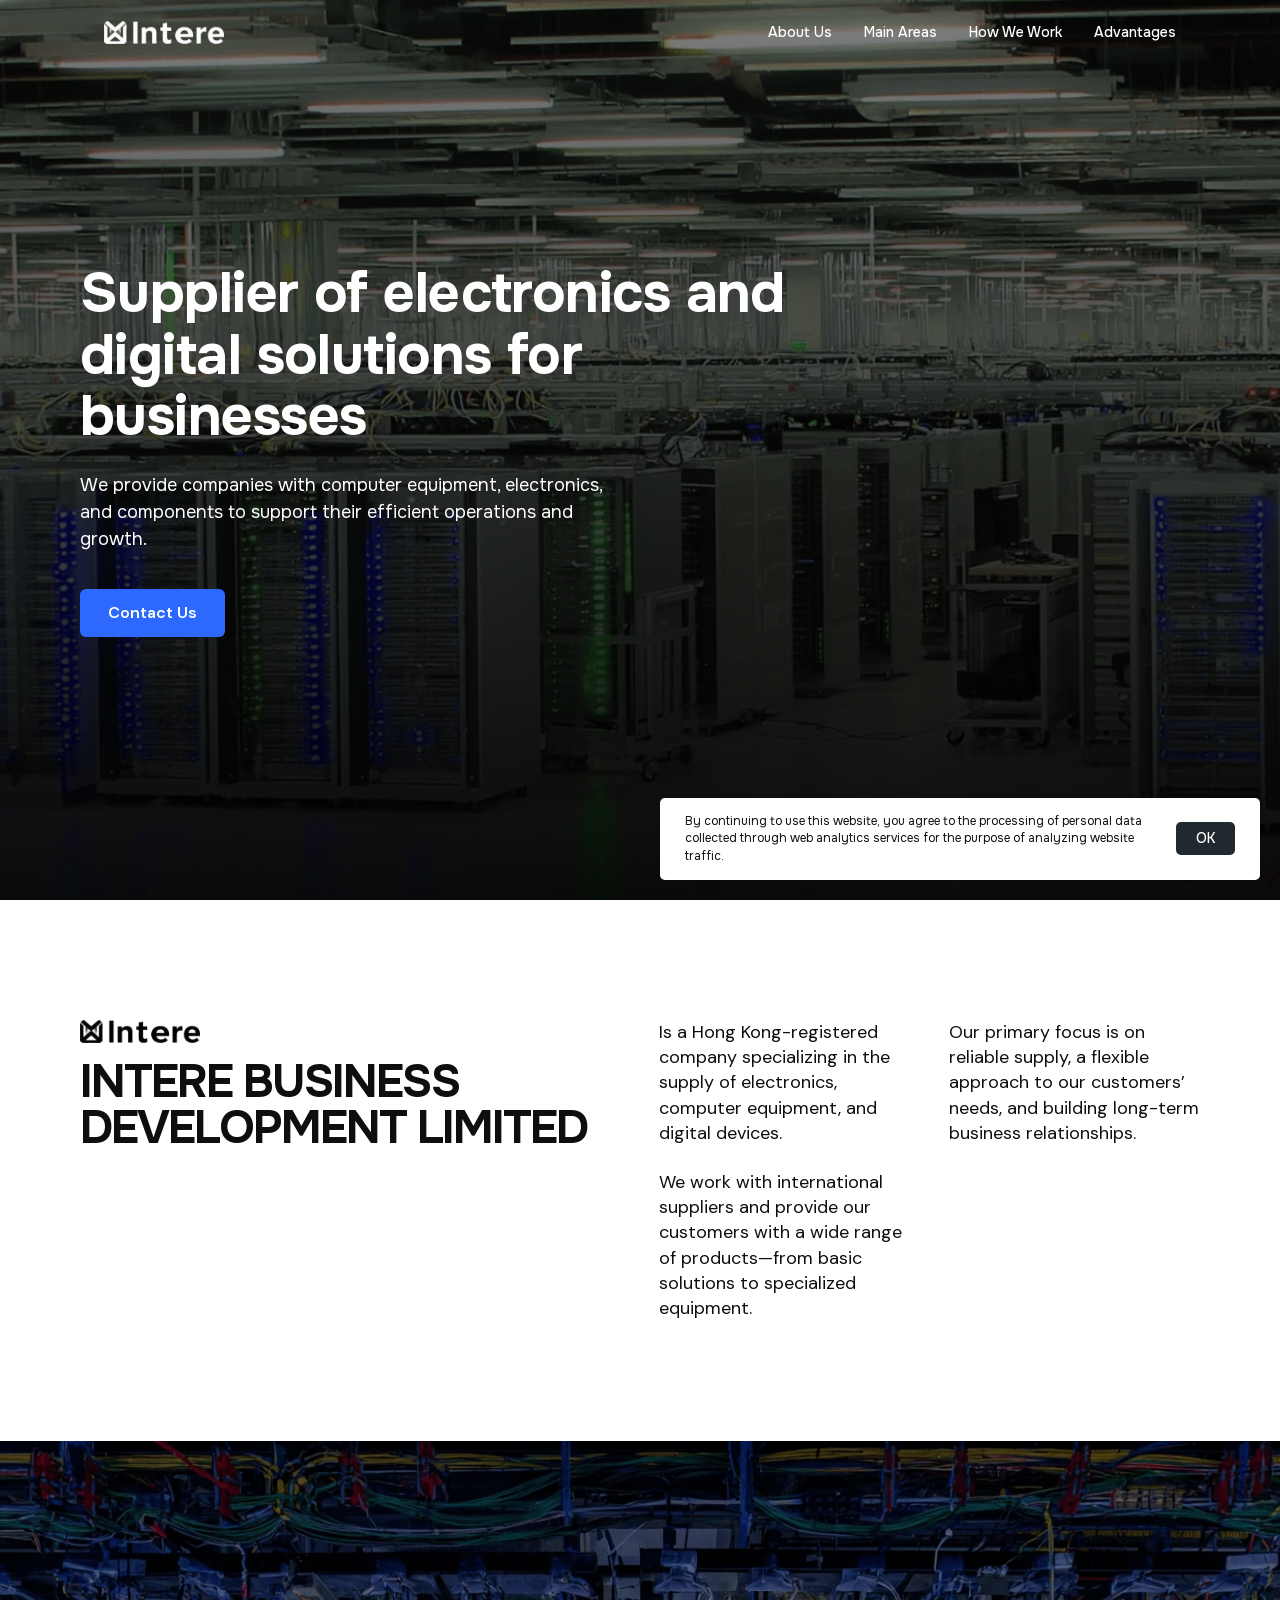
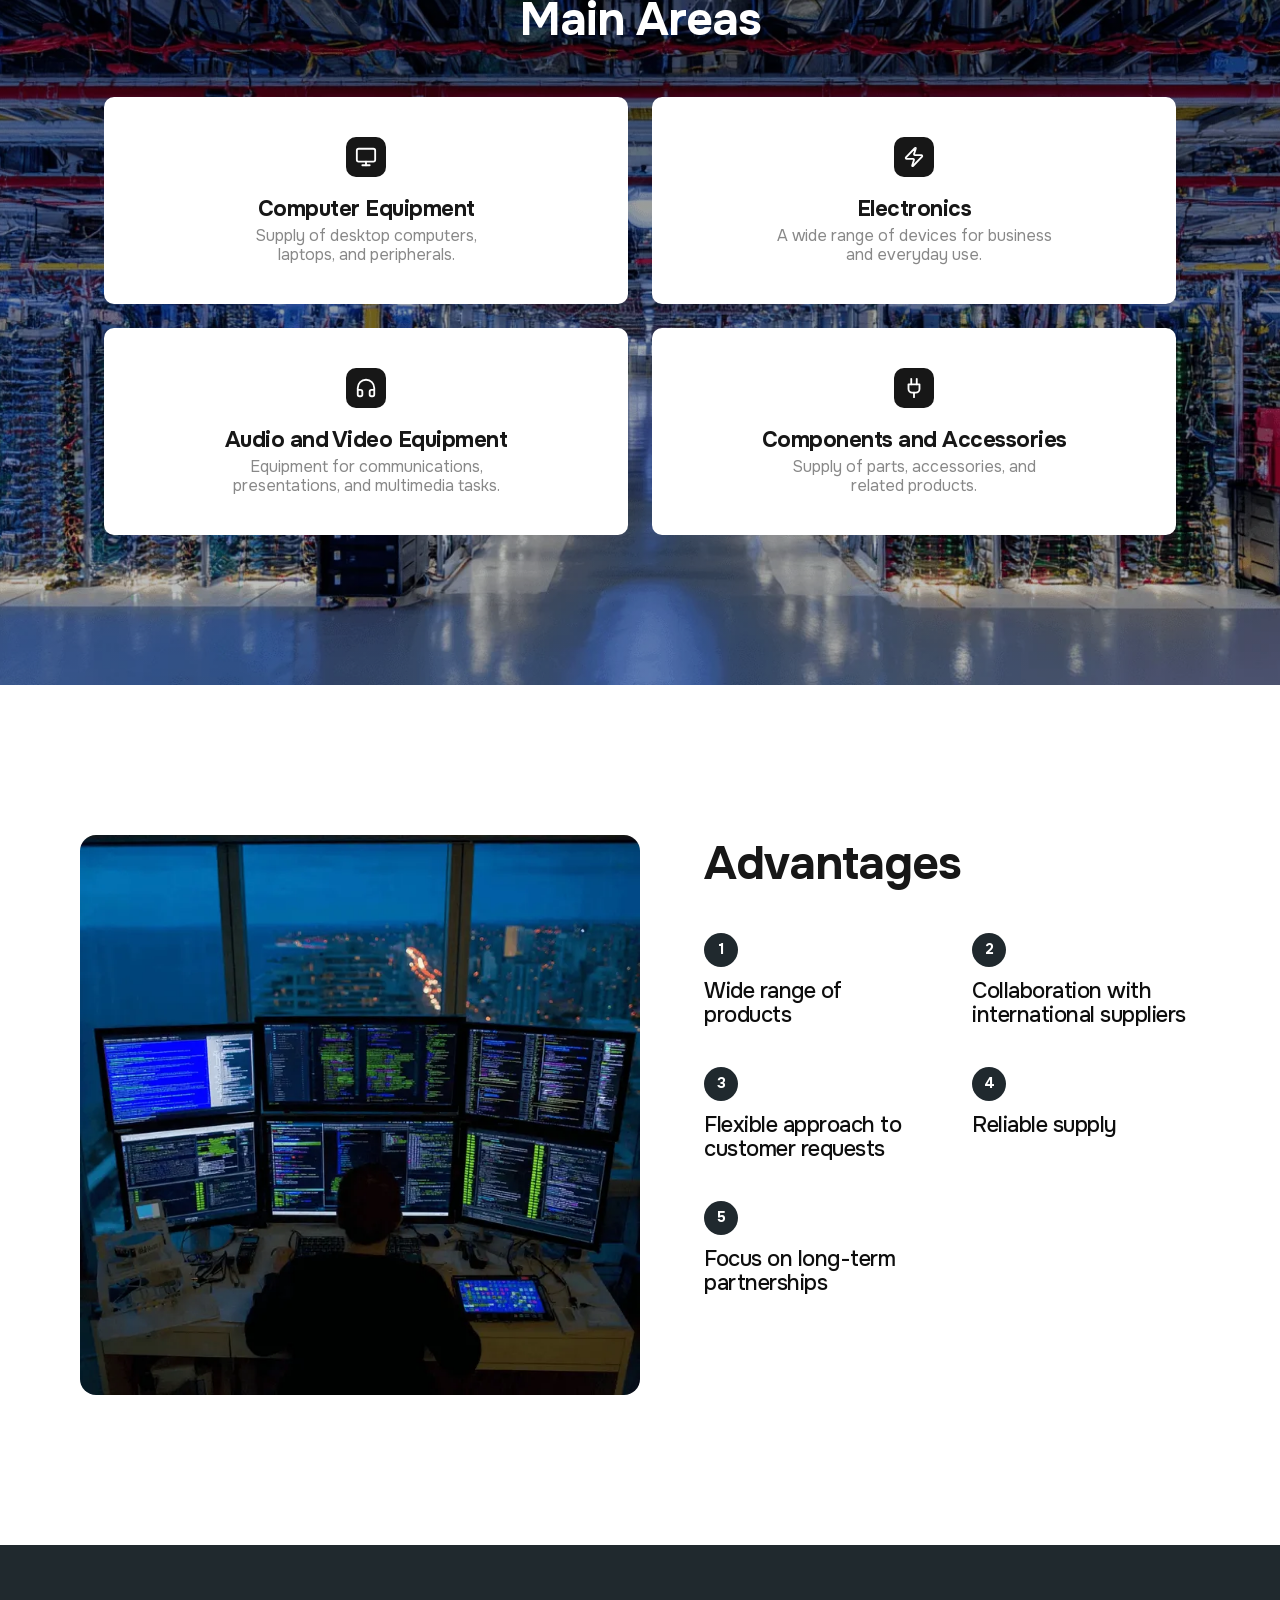
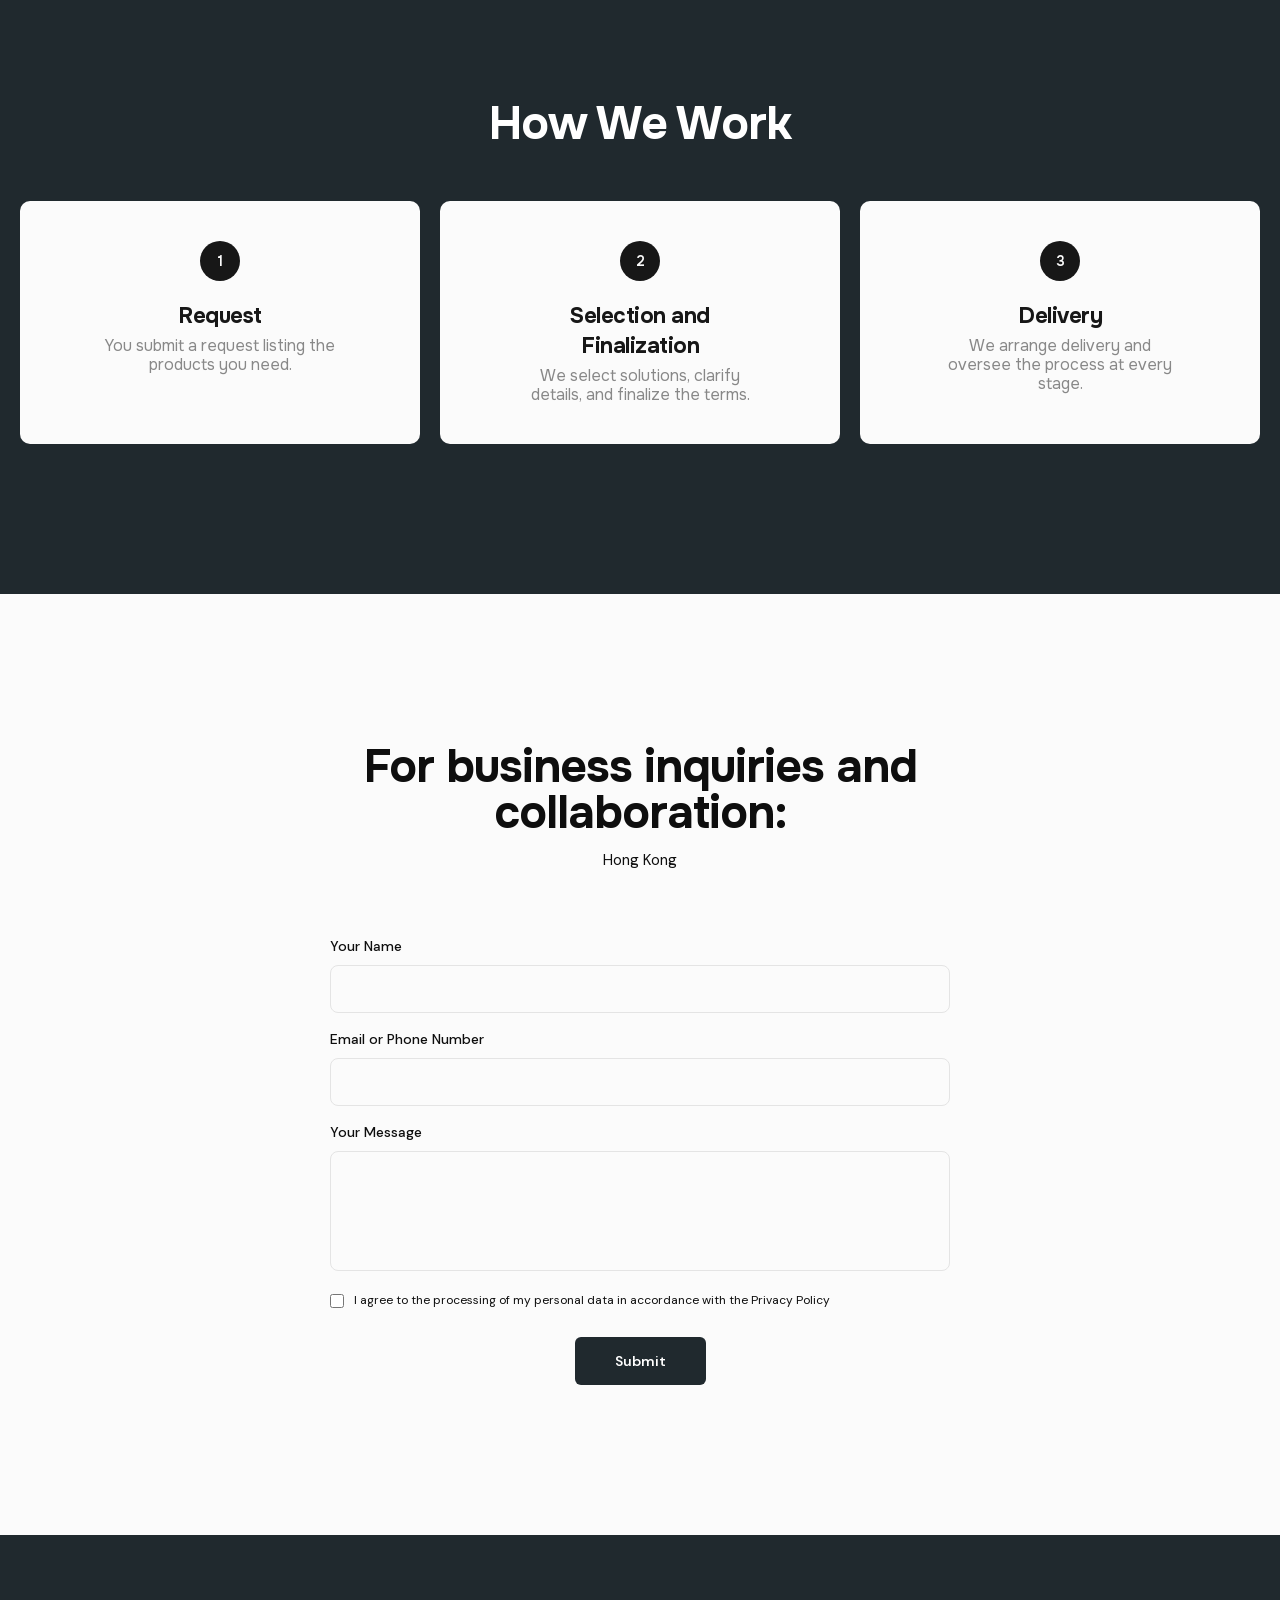
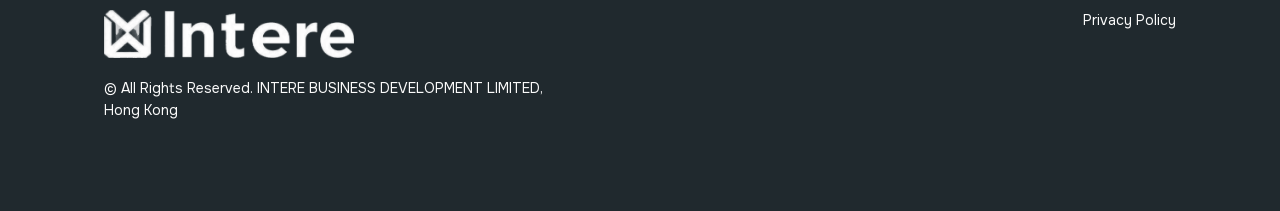
==== commit b80d0240: "Deploy Intere website" ====
--- a/index.html
+++ b/index.html
@@ -1,3 +1,3 @@
-<!DOCTYPE html><!--iiX0iwrHKzYTB9VIc6CNf--><html lang="en" class="__variable_dab7b6 __variable_d541e6"><head><meta charSet="utf-8"/><meta name="viewport" content="width=device-width, initial-scale=1"/><link rel="preload" href="/_next/static/media/13971731025ec697-s.p.woff2" as="font" crossorigin="" type="font/woff2"/><link rel="preload" href="/_next/static/media/6e50af2f4c313e23-s.p.woff2" as="font" crossorigin="" type="font/woff2"/><link rel="preload" as="image" href="/logo.png"/><link rel="stylesheet" href="/_next/static/css/1f46ac7f2bb00504.css" data-precedence="next"/><link rel="preload" as="script" fetchPriority="low" href="/_next/static/chunks/webpack-d6eacae7ce5ce728.js"/><script src="/_next/static/chunks/4bd1b696-c023c6e3521b1417.js" async=""></script><script src="/_next/static/chunks/255-aaafc19c72668c72.js" async=""></script><script src="/_next/static/chunks/main-app-4d6ee214abb4a932.js" async=""></script><script src="/_next/static/chunks/266-bbdbde133ddcbde0.js" async=""></script><script src="/_next/static/chunks/app/page-ec89af877a2bd724.js" async=""></script><meta name="next-size-adjust" content=""/><meta name="theme-color" content="#0e0e0e"/><title>INTERE BUSINESS DEVELOPMENT LIMITED — Electronics and IT Equipment Trading</title><meta name="description" content="Hong Kong-based company supplying electronics, computer equipment, audio-video systems, and digital devices to international customers."/><meta property="og:title" content="INTERE BUSINESS DEVELOPMENT LIMITED — Electronics and IT Equipment Trading"/><meta property="og:description" content="Hong Kong-based company supplying electronics, computer equipment, audio-video systems, and digital devices to international customers."/><meta property="og:image" content="https://intere.hk/og.jpg"/><meta property="og:type" content="website"/><meta name="twitter:card" content="summary_large_image"/><meta name="twitter:title" content="INTERE BUSINESS DEVELOPMENT LIMITED — Electronics and IT Equipment Trading"/><meta name="twitter:description" content="Hong Kong-based company supplying electronics, computer equipment, audio-video systems, and digital devices to international customers."/><meta name="twitter:image" content="https://intere.hk/og.jpg"/><script src="/_next/static/chunks/polyfills-42372ed130431b0a.js" noModule=""></script></head><body class="font-body antialiased"><div hidden=""><!--$--><!--/$--></div><header class="fixed top-0 left-0 z-50 w-full transition-all duration-200 ease-out bg-transparent"><nav class="mx-auto flex h-16 max-w-[1200px] items-center justify-between px-5 md:px-16"><a class="flex items-center" aria-label="INTERE" href="/"><img alt="INTERE" width="1174" height="224" decoding="async" data-nimg="1" class="h-[23px] w-[120px]" style="color:transparent" src="/logo.png"/></a><div class="hidden items-center gap-8 md:flex"><a class="font-heading text-[14px] font-medium text-ink-light transition-colors hover:text-cta" href="#about">About Us</a><a class="font-heading text-[14px] font-medium text-ink-light transition-colors hover:text-cta" href="#services">Main Areas</a><a class="font-heading text-[14px] font-medium text-ink-light transition-colors hover:text-cta" href="#how-we-work">How We Work</a><a class="font-heading text-[14px] font-medium text-ink-light transition-colors hover:text-cta" href="#why-us">Advantages</a></div><button class="-mr-3 rounded-lg p-3 text-ink-light transition-colors active:bg-white/5 md:hidden" aria-label="Open menu" aria-expanded="false" aria-controls="mobile-menu"><svg xmlns="http://www.w3.org/2000/svg" width="24" height="24" viewBox="0 0 24 24" fill="none" stroke="currentColor" stroke-width="2" stroke-linecap="round" stroke-linejoin="round" class="lucide lucide-menu" aria-hidden="true"><path d="M4 12h16"></path><path d="M4 18h16"></path><path d="M4 6h16"></path></svg></button></nav><div id="mobile-menu" aria-hidden="true" class="overflow-hidden bg-navy-950/95 backdrop-blur-[12px] transition-[max-height,opacity] duration-200 ease-out motion-reduce:transition-none md:hidden max-h-0 opacity-0"><div class="flex flex-col gap-1 px-5 pb-10 pt-2"><a tabindex="-1" class="-mx-2 block rounded-lg px-2 py-3 font-body text-[16px] font-medium text-ink-light transition-colors active:bg-white/5" href="#about">About Us</a><a tabindex="-1" class="-mx-2 block rounded-lg px-2 py-3 font-body text-[16px] font-medium text-ink-light transition-colors active:bg-white/5" href="#services">Main Areas</a><a tabindex="-1" class="-mx-2 block rounded-lg px-2 py-3 font-body text-[16px] font-medium text-ink-light transition-colors active:bg-white/5" href="#how-we-work">How We Work</a><a tabindex="-1" class="-mx-2 block rounded-lg px-2 py-3 font-body text-[16px] font-medium text-ink-light transition-colors active:bg-white/5" href="#why-us">Advantages</a><a tabindex="-1" class="mt-3 flex h-[48px] w-full items-center justify-center rounded-[6px] bg-cta font-body text-[16px] font-semibold text-white transition-all duration-250 ease-out hover:bg-cta-hover active:scale-[0.98]" href="#contacts">Contact Us</a></div></div></header><main><section id="hero" class="relative flex min-h-svh items-center overflow-hidden bg-navy-950"><div aria-hidden="true" class="absolute inset-0 bg-cover bg-right md:bg-center md:bg-fixed" style="background-image:url(&#x27;/hero.webp&#x27;)"></div><div aria-hidden="true" class="absolute inset-0" style="background:linear-gradient(rgba(0,0,0,0.5), rgba(0,0,0,0.95))"></div><div class="relative z-10 mx-auto w-full max-w-[1200px] px-5 py-20 md:px-10 md:py-24"><div class="hero-animate flex max-w-[720px] flex-col gap-6"><h1 class="font-heading text-[32px] font-bold leading-[39px] tracking-[-0.5px] text-ink-light md:text-[44px] md:leading-[1.1] md:tracking-[-0.01em] lg:text-[56px]">Supplier of electronics and digital solutions for businesses</h1><p class="max-w-[540px] font-heading text-[16px] font-normal leading-[22px] text-ink-light md:text-[18px] md:font-normal md:leading-[1.5]">We provide companies with computer equipment, electronics, and components to support their efficient operations and growth.</p><div class="pt-3"><a class="inline-flex h-[48px] items-center justify-center rounded-[6px] bg-cta px-7 font-body text-[16px] font-semibold text-white transition-all duration-250 ease-out hover:scale-[1.02] hover:bg-cta-hover" href="#contacts">Contact Us</a></div></div></div><a aria-label="Scroll to next section" aria-hidden="false" tabindex="0" class="absolute inset-x-0 bottom-6 mx-auto w-fit text-cta/70 transition-opacity duration-300 hover:text-cta md:hidden animate-scroll-hint" href="#services"><svg xmlns="http://www.w3.org/2000/svg" width="28" height="28" viewBox="0 0 24 24" fill="none" stroke="currentColor" stroke-width="1.5" stroke-linecap="round" stroke-linejoin="round" class="lucide lucide-chevron-down" aria-hidden="true"><path d="m6 9 6 6 6-6"></path></svg></a></section><div class="sr-hidden sr-mobile-on"><section id="about" class="scroll-mt-[48px] bg-white"><div class="mx-auto max-w-[1200px] px-5 py-16 md:px-10 md:py-[120px]"><div class="grid grid-cols-1 gap-8 lg:grid-cols-[2.15fr_1fr_1fr] lg:gap-10"><div class="flex flex-col gap-4"><div class="flex items-start gap-4"><img alt="INTERE" loading="lazy" width="1174" height="224" decoding="async" data-nimg="1" class="h-[23px] w-[120px] shrink-0 brightness-0" style="color:transparent" src="/logo.png"/></div><h2 class="whitespace-pre-line font-heading text-[30px] font-bold leading-[1] tracking-[-2px] text-ink md:text-[36px] lg:text-[46px]">INTERE BUSINESS
-DEVELOPMENT LIMITED</h2></div><div class="flex flex-col gap-5 lg:gap-6"><p class="font-body text-[15px] font-normal leading-[1.4] text-ink md:text-[18px]">Is a Hong Kong-registered company specializing in the supply of electronics, computer equipment, and digital devices.</p><p class="font-body text-[15px] font-normal leading-[1.4] text-ink md:text-[18px]">We work with international suppliers and provide our customers with a wide range of products—from basic solutions to specialized equipment.</p></div><div class="flex flex-col gap-5 lg:gap-6"><p class="font-body text-[15px] font-normal leading-[1.4] text-ink md:text-[18px]">Our primary focus is on reliable supply, a flexible approach to our customers’ needs, and building long-term business relationships.</p></div></div></div></section></div><div class="sr-hidden"><section id="services" class="relative scroll-mt-[48px] overflow-hidden"><div aria-hidden="true" class="absolute inset-0 bg-cover bg-center" style="background-image:url(&#x27;/main-areas-bg.webp&#x27;)"></div><div aria-hidden="true" class="absolute inset-0" style="background:linear-gradient(rgba(0,0,0,0.5), rgba(0,0,0,0.2))"></div><div class="relative z-10 mx-auto flex max-w-[1200px] flex-col gap-10 px-5 py-16 md:gap-12 md:px-16 md:py-[150px]"><div class="flex justify-center"><h2 class="font-heading text-[30px] font-bold leading-[38px] tracking-[-1px] text-ink-light md:text-[42px] md:leading-[58px] lg:text-[46px]">Main Areas</h2></div><div class="grid grid-cols-1 gap-4 md:grid-cols-2 md:gap-6"><div class="flex h-full flex-col items-center justify-center rounded-[10px] bg-white p-[30px] text-center md:px-20 md:py-10"><div class="flex h-[40px] w-[40px] shrink-0 items-center justify-center rounded-[10px] bg-ink-strong"><svg xmlns="http://www.w3.org/2000/svg" width="22" height="22" viewBox="0 0 24 24" fill="none" stroke="currentColor" stroke-width="2" stroke-linecap="round" stroke-linejoin="round" class="lucide lucide-monitor text-white" aria-hidden="true"><rect width="20" height="14" x="2" y="3" rx="2"></rect><line x1="8" x2="16" y1="21" y2="21"></line><line x1="12" x2="12" y1="17" y2="21"></line></svg></div><h3 class="mt-[10px] font-heading text-[18px] font-bold leading-[20px] tracking-[-0.5px] text-ink-strong md:mt-5 md:text-[22px] md:leading-[24px]">Computer Equipment</h3><p class="mt-[5px] max-w-[282px] font-heading text-[14px] font-normal leading-[17px] text-navy-400 md:text-[16px] md:leading-[19px]">Supply of desktop computers, laptops, and peripherals.</p></div><div class="flex h-full flex-col items-center justify-center rounded-[10px] bg-white p-[30px] text-center md:px-20 md:py-10"><div class="flex h-[40px] w-[40px] shrink-0 items-center justify-center rounded-[10px] bg-ink-strong"><svg xmlns="http://www.w3.org/2000/svg" width="22" height="22" viewBox="0 0 24 24" fill="none" stroke="currentColor" stroke-width="2" stroke-linecap="round" stroke-linejoin="round" class="lucide lucide-zap text-white" aria-hidden="true"><path d="M4 14a1 1 0 0 1-.78-1.63l9.9-10.2a.5.5 0 0 1 .86.46l-1.92 6.02A1 1 0 0 0 13 10h7a1 1 0 0 1 .78 1.63l-9.9 10.2a.5.5 0 0 1-.86-.46l1.92-6.02A1 1 0 0 0 11 14z"></path></svg></div><h3 class="mt-[10px] font-heading text-[18px] font-bold leading-[20px] tracking-[-0.5px] text-ink-strong md:mt-5 md:text-[22px] md:leading-[24px]">Electronics</h3><p class="mt-[5px] max-w-[282px] font-heading text-[14px] font-normal leading-[17px] text-navy-400 md:text-[16px] md:leading-[19px]">A wide range of devices for business and everyday use.</p></div><div class="flex h-full flex-col items-center justify-center rounded-[10px] bg-white p-[30px] text-center md:px-20 md:py-10"><div class="flex h-[40px] w-[40px] shrink-0 items-center justify-center rounded-[10px] bg-ink-strong"><svg xmlns="http://www.w3.org/2000/svg" width="22" height="22" viewBox="0 0 24 24" fill="none" stroke="currentColor" stroke-width="2" stroke-linecap="round" stroke-linejoin="round" class="lucide lucide-headphones text-white" aria-hidden="true"><path d="M3 14h3a2 2 0 0 1 2 2v3a2 2 0 0 1-2 2H5a2 2 0 0 1-2-2v-7a9 9 0 0 1 18 0v7a2 2 0 0 1-2 2h-1a2 2 0 0 1-2-2v-3a2 2 0 0 1 2-2h3"></path></svg></div><h3 class="mt-[10px] font-heading text-[18px] font-bold leading-[20px] tracking-[-0.5px] text-ink-strong md:mt-5 md:text-[22px] md:leading-[24px]">Audio and Video Equipment</h3><p class="mt-[5px] max-w-[282px] font-heading text-[14px] font-normal leading-[17px] text-navy-400 md:text-[16px] md:leading-[19px]">Equipment for communications, presentations, and multimedia tasks.</p></div><div class="flex h-full flex-col items-center justify-center rounded-[10px] bg-white p-[30px] text-center md:px-20 md:py-10"><div class="flex h-[40px] w-[40px] shrink-0 items-center justify-center rounded-[10px] bg-ink-strong"><svg xmlns="http://www.w3.org/2000/svg" width="22" height="22" viewBox="0 0 24 24" fill="none" stroke="currentColor" stroke-width="2" stroke-linecap="round" stroke-linejoin="round" class="lucide lucide-plug text-white" aria-hidden="true"><path d="M12 22v-5"></path><path d="M9 8V2"></path><path d="M15 8V2"></path><path d="M18 8v5a4 4 0 0 1-4 4h-4a4 4 0 0 1-4-4V8Z"></path></svg></div><h3 class="mt-[10px] font-heading text-[18px] font-bold leading-[20px] tracking-[-0.5px] text-ink-strong md:mt-5 md:text-[22px] md:leading-[24px]">Components and Accessories</h3><p class="mt-[5px] max-w-[282px] font-heading text-[14px] font-normal leading-[17px] text-navy-400 md:text-[16px] md:leading-[19px]">Supply of parts, accessories, and related products.</p></div></div></div></section></div><div class="sr-hidden"><section id="why-us" class="scroll-mt-[48px] bg-white"><div class="mx-auto max-w-[1200px] px-5 py-16 md:px-10 md:py-[150px]"><div class="grid grid-cols-1 gap-8 lg:grid-cols-[560px_minmax(0,1fr)] lg:gap-16"><div aria-hidden="true" class="order-2 w-full overflow-hidden bg-cover bg-center lg:order-1 lg:h-[560px] lg:w-[560px] lg:rounded-2xl" style="background-image:url(&#x27;/advantages.webp&#x27;);aspect-ratio:1 / 1"></div><div class="order-1 flex flex-col gap-8 md:gap-10 lg:order-2"><h2 class="font-heading text-[30px] font-bold leading-[1.25] tracking-[-1px] text-ink-strong md:text-[38px] lg:text-[46px]">Advantages</h2><div class="grid grid-cols-2 gap-x-6 gap-y-7 md:gap-x-10 md:gap-y-10"><div class="flex flex-col gap-3"><span class="inline-flex h-[34px] w-[34px] items-center justify-center rounded-full bg-navy-800 font-heading text-[15px] font-bold text-ink-light">1</span><h3 class="font-heading text-[16px] font-medium leading-[18px] tracking-[-0.5px] text-ink md:max-w-[260px] md:text-[22px] md:leading-[24px]">Wide range of products</h3></div><div class="flex flex-col gap-3"><span class="inline-flex h-[34px] w-[34px] items-center justify-center rounded-full bg-navy-800 font-heading text-[15px] font-bold text-ink-light">2</span><h3 class="font-heading text-[16px] font-medium leading-[18px] tracking-[-0.5px] text-ink md:max-w-[260px] md:text-[22px] md:leading-[24px]">Collaboration with international suppliers</h3></div><div class="flex flex-col gap-3"><span class="inline-flex h-[34px] w-[34px] items-center justify-center rounded-full bg-navy-800 font-heading text-[15px] font-bold text-ink-light">3</span><h3 class="font-heading text-[16px] font-medium leading-[18px] tracking-[-0.5px] text-ink md:max-w-[260px] md:text-[22px] md:leading-[24px]">Flexible approach to customer requests</h3></div><div class="flex flex-col gap-3"><span class="inline-flex h-[34px] w-[34px] items-center justify-center rounded-full bg-navy-800 font-heading text-[15px] font-bold text-ink-light">4</span><h3 class="font-heading text-[16px] font-medium leading-[18px] tracking-[-0.5px] text-ink md:max-w-[260px] md:text-[22px] md:leading-[24px]">Reliable supply</h3></div><div class="flex flex-col gap-3"><span class="inline-flex h-[34px] w-[34px] items-center justify-center rounded-full bg-navy-800 font-heading text-[15px] font-bold text-ink-light">5</span><h3 class="font-heading text-[16px] font-medium leading-[18px] tracking-[-0.5px] text-ink md:max-w-[260px] md:text-[22px] md:leading-[24px]">Focus on long-term partnerships</h3></div></div></div></div></div></section></div><div class="sr-hidden"><section id="how-we-work" class="scroll-mt-[48px] bg-navy-800"><div class="mx-auto flex max-w-[1280px] flex-col gap-12 px-5 py-20 md:gap-10 md:px-[60px] md:py-[100px] xl:gap-12 xl:py-[150px]"><div class="flex flex-col items-center text-center"><h2 class="font-heading text-[30px] font-bold leading-[1.25] tracking-[-1px] text-ink-light md:text-[38px] lg:text-[46px] lg:leading-[58px]">How We Work</h2></div><div class="grid grid-cols-1 gap-4 lg:-mx-10 lg:grid-cols-3 lg:gap-5 2xl:-mx-20"><div class="flex flex-col items-center rounded-[10px] bg-surface-warm p-[30px] text-center md:px-[70px] md:py-10"><div class="flex h-[32px] w-[32px] shrink-0 items-center justify-center rounded-full bg-ink-strong md:h-[40px] md:w-[40px]"><span class="font-heading text-[14px] font-semibold leading-none text-surface-warm">1</span></div><h3 class="mt-[10px] font-heading text-[18px] font-bold leading-[24px] tracking-[-0.5px] text-ink-strong md:mt-5 md:text-[22px] md:leading-[30px]">Request</h3><p class="mt-[5px] max-w-[233px] font-heading text-[14px] font-normal leading-[17px] text-navy-400 md:text-[16px] md:leading-[19px]">You submit a request listing the products you need.</p></div><div class="flex flex-col items-center rounded-[10px] bg-surface-warm p-[30px] text-center md:px-[70px] md:py-10"><div class="flex h-[32px] w-[32px] shrink-0 items-center justify-center rounded-full bg-ink-strong md:h-[40px] md:w-[40px]"><span class="font-heading text-[14px] font-semibold leading-none text-surface-warm">2</span></div><h3 class="mt-[10px] font-heading text-[18px] font-bold leading-[24px] tracking-[-0.5px] text-ink-strong md:mt-5 md:text-[22px] md:leading-[30px]">Selection and Finalization</h3><p class="mt-[5px] max-w-[233px] font-heading text-[14px] font-normal leading-[17px] text-navy-400 md:text-[16px] md:leading-[19px]">We select solutions, clarify details, and finalize the terms.</p></div><div class="flex flex-col items-center rounded-[10px] bg-surface-warm p-[30px] text-center md:px-[70px] md:py-10"><div class="flex h-[32px] w-[32px] shrink-0 items-center justify-center rounded-full bg-ink-strong md:h-[40px] md:w-[40px]"><span class="font-heading text-[14px] font-semibold leading-none text-surface-warm">3</span></div><h3 class="mt-[10px] font-heading text-[18px] font-bold leading-[24px] tracking-[-0.5px] text-ink-strong md:mt-5 md:text-[22px] md:leading-[30px]">Delivery</h3><p class="mt-[5px] max-w-[233px] font-heading text-[14px] font-normal leading-[17px] text-navy-400 md:text-[16px] md:leading-[19px]">We arrange delivery and oversee the process at every stage.</p></div></div></div></section></div><div class="sr-hidden"><section id="contacts" class="scroll-mt-[48px] bg-surface-warm"><div class="mx-auto flex max-w-[1280px] flex-col gap-12 px-5 py-20 md:gap-10 md:px-[60px] md:py-[100px] xl:gap-12 xl:py-[150px]"><div class="flex flex-col items-center gap-3 text-center"><h2 class="max-w-[335px] font-heading text-[30px] font-bold leading-[36.9px] tracking-[-1px] text-black md:max-w-[760px] md:text-[38px] md:leading-[46px] md:tracking-[-1px] md:text-ink lg:text-[46px]">For business inquiries and collaboration:</h2><p class="font-body text-[16px] leading-[1.6] text-black md:text-[15px] md:text-ink">Email: <a href="mailto:business@interebd.pro" class="hover:text-cta">business@interebd.pro</a></p><p class="font-body text-[16px] leading-[1.6] text-black md:text-[15px] md:text-ink">Hong Kong</p></div><div class="mx-auto w-full max-w-[620px] pt-4"><form noValidate="" class="flex flex-col gap-4"><input type="hidden" name="access_key" value=""/><input type="hidden" name="subject" value="New inquiry from the INTERE website"/><input type="checkbox" class="hidden" tabindex="-1" autoComplete="off" aria-hidden="true" name="botcheck"/><div class="flex flex-col gap-2"><label for="name" class="font-body text-[14px] font-medium text-ink">Your Name</label><input id="name" type="text" required="" class="w-full rounded-lg border bg-surface-warm px-4 font-body text-[15px] text-ink placeholder:text-ink-faint focus:outline-none focus:ring-2 focus:ring-navy-400 border-line h-12" name="name"/></div><div class="flex flex-col gap-2"><label for="contact" class="font-body text-[14px] font-medium text-ink">Email or Phone Number</label><input id="contact" type="text" required="" class="w-full rounded-lg border bg-surface-warm px-4 font-body text-[15px] text-ink placeholder:text-ink-faint focus:outline-none focus:ring-2 focus:ring-navy-400 border-line h-12" name="contact"/></div><div class="flex flex-col gap-2"><label for="message" class="font-body text-[14px] font-medium text-ink">Your Message</label><textarea id="message" name="message" rows="4" class="w-full rounded-lg border bg-surface-warm px-4 font-body text-[15px] text-ink placeholder:text-ink-faint focus:outline-none focus:ring-2 focus:ring-navy-400 border-line h-[120px] resize-none py-3"></textarea></div><div class="flex flex-col"><label class="flex items-start gap-2.5 pt-1 text-left"><input type="checkbox" required="" class="mt-[3px] h-[14px] w-[14px] accent-ink" name="agree"/><span class="font-body text-[12px] leading-[1.5] text-ink">I agree to the processing of my personal data in accordance with the Privacy Policy</span></label></div><div class="flex justify-center pt-3"><button type="submit" class="inline-flex h-[60px] w-full items-center justify-center rounded-[3px] bg-navy-800 px-10 font-body text-[16px] font-semibold text-ink-light transition-colors hover:opacity-90 md:h-12 md:w-auto md:rounded-md md:text-[14px]">Submit</button></div></form></div></div></section></div></main><footer class="bg-navy-800"><div class="mx-auto flex max-w-[1200px] flex-col items-center gap-6 px-5 py-[75px] text-center md:flex-row md:items-start md:justify-between md:gap-12 md:px-16 md:pb-[90px] md:pt-[75px] md:text-left"><div class="flex flex-col items-center gap-4 md:items-start md:gap-5 md:max-w-[50%]"><img alt="INTERE" loading="lazy" width="1174" height="224" decoding="async" data-nimg="1" class="h-[48px] w-[250px]" style="color:transparent" src="/logo.png"/><p class="whitespace-pre-line font-heading text-[14px] font-normal leading-[21.7px] text-surface-warm">© All Rights Reserved. INTERE BUSINESS DEVELOPMENT LIMITED,
-Hong Kong</p></div><div class="flex flex-col items-center gap-2 md:items-end md:gap-3"><a href="mailto:business@interebd.pro" class="font-heading text-[14px] leading-[21.7px] text-surface-warm hover:text-cta">business@interebd.pro</a><span class="font-heading text-[14px] leading-[21.7px] text-surface-warm">Privacy Policy</span></div></div></footer><!--$--><!--/$--><script src="/_next/static/chunks/webpack-d6eacae7ce5ce728.js" id="_R_" async=""></script><script>(self.__next_f=self.__next_f||[]).push([0])</script><script>self.__next_f.push([1,"1:\"$Sreact.fragment\"\n2:I[9766,[],\"\"]\n3:I[8924,[],\"\"]\n4:I[1149,[\"266\",\"static/chunks/266-bbdbde133ddcbde0.js\",\"974\",\"static/chunks/app/page-ec89af877a2bd724.js\"],\"NavBar\"]\n5:I[2619,[\"266\",\"static/chunks/266-bbdbde133ddcbde0.js\",\"974\",\"static/chunks/app/page-ec89af877a2bd724.js\"],\"\"]\n6:I[8854,[\"266\",\"static/chunks/266-bbdbde133ddcbde0.js\",\"974\",\"static/chunks/app/page-ec89af877a2bd724.js\"],\"HeroScrollHint\"]\n7:I[6985,[\"266\",\"static/chunks/266-bbdbde133ddcbde0.js\",\"974\",\"static/chunks/app/page-ec89af877a2bd724.js\"],\"ScrollReveal\"]\n8:I[1356,[\"266\",\"static/chunks/266-bbdbde133ddcbde0.js\",\"974\",\"static/chunks/app/page-ec89af877a2bd724.js\"],\"Image\"]\n13:I[7150,[],\"\"]\n:HL[\"/_next/static/media/13971731025ec697-s.p.woff2\",\"font\",{\"crossOrigin\":\"\",\"type\":\"font/woff2\"}]\n:HL[\"/_next/static/media/6e50af2f4c313e23-s.p.woff2\",\"font\",{\"crossOrigin\":\"\",\"type\":\"font/woff2\"}]\n:HL[\"/_next/static/css/1f46ac7f2bb00504.css\",\"style\"]\n"])</script><script>self.__next_f.push([1,"0:{\"P\":null,\"b\":\"iiX0iwrHKzYTB9VIc6CNf\",\"p\":\"\",\"c\":[\"\",\"\"],\"i\":false,\"f\":[[[\"\",{\"children\":[\"__PAGE__\",{}]},\"$undefined\",\"$undefined\",true],[\"\",[\"$\",\"$1\",\"c\",{\"children\":[[[\"$\",\"link\",\"0\",{\"rel\":\"stylesheet\",\"href\":\"/_next/static/css/1f46ac7f2bb00504.css\",\"precedence\":\"next\",\"crossOrigin\":\"$undefined\",\"nonce\":\"$undefined\"}]],[\"$\",\"html\",null,{\"lang\":\"en\",\"className\":\"__variable_dab7b6 __variable_d541e6\",\"children\":[\"$\",\"body\",null,{\"className\":\"font-body antialiased\",\"children\":[\"$\",\"$L2\",null,{\"parallelRouterKey\":\"children\",\"error\":\"$undefined\",\"errorStyles\":\"$undefined\",\"errorScripts\":\"$undefined\",\"template\":[\"$\",\"$L3\",null,{}],\"templateStyles\":\"$undefined\",\"templateScripts\":\"$undefined\",\"notFound\":[[[\"$\",\"title\",null,{\"children\":\"404: This page could not be found.\"}],[\"$\",\"div\",null,{\"style\":{\"fontFamily\":\"system-ui,\\\"Segoe UI\\\",Roboto,Helvetica,Arial,sans-serif,\\\"Apple Color Emoji\\\",\\\"Segoe UI Emoji\\\"\",\"height\":\"100vh\",\"textAlign\":\"center\",\"display\":\"flex\",\"flexDirection\":\"column\",\"alignItems\":\"center\",\"justifyContent\":\"center\"},\"children\":[\"$\",\"div\",null,{\"children\":[[\"$\",\"style\",null,{\"dangerouslySetInnerHTML\":{\"__html\":\"body{color:#000;background:#fff;margin:0}.next-error-h1{border-right:1px solid rgba(0,0,0,.3)}@media (prefers-color-scheme:dark){body{color:#fff;background:#000}.next-error-h1{border-right:1px solid rgba(255,255,255,.3)}}\"}}],[\"$\",\"h1\",null,{\"className\":\"next-error-h1\",\"style\":{\"display\":\"inline-block\",\"margin\":\"0 20px 0 0\",\"padding\":\"0 23px 0 0\",\"fontSize\":24,\"fontWeight\":500,\"verticalAlign\":\"top\",\"lineHeight\":\"49px\"},\"children\":404}],[\"$\",\"div\",null,{\"style\":{\"display\":\"inline-block\"},\"children\":[\"$\",\"h2\",null,{\"style\":{\"fontSize\":14,\"fontWeight\":400,\"lineHeight\":\"49px\",\"margin\":0},\"children\":\"This page could not be found.\"}]}]]}]}]],[]],\"forbidden\":\"$undefined\",\"unauthorized\":\"$undefined\"}]}]}]]}],{\"children\":[\"__PAGE__\",[\"$\",\"$1\",\"c\",{\"children\":[[[\"$\",\"$L4\",null,{\"brand\":\"INTERE\",\"logoSrc\":\"/logo.png\",\"links\":[{\"label\":\"About Us\",\"href\":\"#about\"},{\"label\":\"Main Areas\",\"href\":\"#services\"},{\"label\":\"How We Work\",\"href\":\"#how-we-work\"},{\"label\":\"Advantages\",\"href\":\"#why-us\"}],\"ctaLabel\":\"Contact Us\",\"ctaHref\":\"#contacts\"}],[\"$\",\"main\",null,{\"children\":[[\"$\",\"section\",null,{\"id\":\"hero\",\"className\":\"relative flex min-h-svh items-center overflow-hidden bg-navy-950\",\"children\":[[\"$\",\"div\",null,{\"aria-hidden\":true,\"className\":\"absolute inset-0 bg-cover bg-right md:bg-center md:bg-fixed\",\"style\":{\"backgroundImage\":\"url('/hero.webp')\"}}],[\"$\",\"div\",null,{\"aria-hidden\":true,\"className\":\"absolute inset-0\",\"style\":{\"background\":\"linear-gradient(rgba(0,0,0,0.5), rgba(0,0,0,0.95))\"}}],[\"$\",\"div\",null,{\"className\":\"relative z-10 mx-auto w-full max-w-[1200px] px-5 py-20 md:px-10 md:py-24\",\"children\":[\"$\",\"div\",null,{\"className\":\"hero-animate flex max-w-[720px] flex-col gap-6\",\"children\":[[\"$\",\"h1\",null,{\"className\":\"font-heading text-[32px] font-bold leading-[39px] tracking-[-0.5px] text-ink-light md:text-[44px] md:leading-[1.1] md:tracking-[-0.01em] lg:text-[56px]\",\"children\":\"Supplier of electronics and digital solutions for businesses\"}],[\"$\",\"p\",null,{\"className\":\"max-w-[540px] font-heading text-[16px] font-normal leading-[22px] text-ink-light md:text-[18px] md:font-normal md:leading-[1.5]\",\"children\":\"We provide companies with computer equipment, electronics, and components to support their efficient operations and growth.\"}],[\"$\",\"div\",null,{\"className\":\"pt-3\",\"children\":[\"$\",\"$L5\",null,{\"href\":\"#contacts\",\"className\":\"inline-flex h-[48px] items-center justify-center rounded-[6px] bg-cta px-7 font-body text-[16px] font-semibold text-white transition-all duration-250 ease-out hover:scale-[1.02] hover:bg-cta-hover\",\"children\":\"Contact Us\"}]}]]}]}],[\"$\",\"$L6\",null,{}]]}],[\"$\",\"$L7\",null,{\"className\":\"sr-mobile-on\",\"children\":[\"$\",\"section\",null,{\"id\":\"about\",\"className\":\"scroll-mt-[48px] bg-white\",\"children\":[\"$\",\"div\",null,{\"className\":\"mx-auto max-w-[1200px] px-5 py-16 md:px-10 md:py-[120px]\",\"children\":[\"$\",\"div\",null,{\"className\":\"grid grid-cols-1 gap-8 lg:grid-cols-[2.15fr_1fr_1fr] lg:gap-10\",\"children\":[[\"$\",\"div\",null,{\"className\":\"flex flex-col gap-4\",\"children\":[[\"$\",\"div\",null,{\"className\":\"flex items-start gap-4\",\"children\":[\"$\",\"$L8\",null,{\"src\":\"/logo.png\",\"alt\":\"INTERE\",\"width\":1174,\"height\":224,\"className\":\"h-[23px] w-[120px] shrink-0 brightness-0\"}]}],[\"$\",\"h2\",null,{\"className\":\"whitespace-pre-line font-heading text-[30px] font-bold leading-[1] tracking-[-2px] text-ink md:text-[36px] lg:text-[46px]\",\"children\":\"INTERE BUSINESS\\nDEVELOPMENT LIMITED\"}]]}],\"$L9\",\"$La\"]}]}]}]}],\"$Lb\",\"$Lc\",\"$Ld\",\"$Le\"]}],\"$Lf\",\"$L10\"],null,\"$L11\"]}],{},null,false]},null,false],\"$L12\",false]],\"m\":\"$undefined\",\"G\":[\"$13\",[]],\"s\":false,\"S\":true}\n"])</script><script>self.__next_f.push([1,"17:I[2784,[\"266\",\"static/chunks/266-bbdbde133ddcbde0.js\",\"974\",\"static/chunks/app/page-ec89af877a2bd724.js\"],\"ContactsSection\"]\n18:I[5055,[\"266\",\"static/chunks/266-bbdbde133ddcbde0.js\",\"974\",\"static/chunks/app/page-ec89af877a2bd724.js\"],\"CookieBanner\"]\n19:I[4431,[],\"OutletBoundary\"]\n1b:I[5278,[],\"AsyncMetadataOutlet\"]\n1d:I[4431,[],\"ViewportBoundary\"]\n1f:I[4431,[],\"MetadataBoundary\"]\n20:\"$Sreact.suspense\"\n9:[\"$\",\"div\",null,{\"className\":\"flex flex-col gap-5 lg:gap-6\",\"children\":[[\"$\",\"p\",\"0\",{\"className\":\"font-body text-[15px] font-normal leading-[1.4] text-ink md:text-[18px]\",\"children\":\"Is a Hong Kong-registered company specializing in the supply of electronics, computer equipment, and digital devices.\"}],[\"$\",\"p\",\"1\",{\"className\":\"font-body text-[15px] font-normal leading-[1.4] text-ink md:text-[18px]\",\"children\":\"We work with international suppliers and provide our customers with a wide range of products—from basic solutions to specialized equipment.\"}]]}]\na:[\"$\",\"div\",null,{\"className\":\"flex flex-col gap-5 lg:gap-6\",\"children\":[[\"$\",\"p\",\"0\",{\"className\":\"font-body text-[15px] font-normal leading-[1.4] text-ink md:text-[18px]\",\"children\":\"Our primary focus is on reliable supply, a flexible approach to our customers’ needs, and building long-term business relationships.\"}]]}]\n"])</script><script>self.__next_f.push([1,"b:[\"$\",\"$L7\",null,{\"children\":[\"$\",\"section\",null,{\"id\":\"services\",\"className\":\"relative scroll-mt-[48px] overflow-hidden\",\"children\":[[\"$\",\"div\",null,{\"aria-hidden\":true,\"className\":\"absolute inset-0 bg-cover bg-center\",\"style\":{\"backgroundImage\":\"url('/main-areas-bg.webp')\"}}],[\"$\",\"div\",null,{\"aria-hidden\":true,\"className\":\"absolute inset-0\",\"style\":{\"background\":\"linear-gradient(rgba(0,0,0,0.5), rgba(0,0,0,0.2))\"}}],[\"$\",\"div\",null,{\"className\":\"relative z-10 mx-auto flex max-w-[1200px] flex-col gap-10 px-5 py-16 md:gap-12 md:px-16 md:py-[150px]\",\"children\":[[\"$\",\"div\",null,{\"className\":\"flex justify-center\",\"children\":[\"$\",\"h2\",null,{\"className\":\"font-heading text-[30px] font-bold leading-[38px] tracking-[-1px] text-ink-light md:text-[42px] md:leading-[58px] lg:text-[46px]\",\"children\":\"Main Areas\"}]}],[\"$\",\"div\",null,{\"className\":\"grid grid-cols-1 gap-4 md:grid-cols-2 md:gap-6\",\"children\":[[\"$\",\"div\",\"Computer Equipment\",{\"className\":\"flex h-full flex-col items-center justify-center rounded-[10px] bg-white p-[30px] text-center md:px-20 md:py-10\",\"children\":[[\"$\",\"div\",null,{\"className\":\"flex h-[40px] w-[40px] shrink-0 items-center justify-center rounded-[10px] bg-ink-strong\",\"children\":[\"$\",\"svg\",null,{\"ref\":\"$undefined\",\"xmlns\":\"http://www.w3.org/2000/svg\",\"width\":22,\"height\":22,\"viewBox\":\"0 0 24 24\",\"fill\":\"none\",\"stroke\":\"currentColor\",\"strokeWidth\":2,\"strokeLinecap\":\"round\",\"strokeLinejoin\":\"round\",\"className\":\"lucide lucide-monitor text-white\",\"aria-hidden\":\"true\",\"children\":[[\"$\",\"rect\",\"48i651\",{\"width\":\"20\",\"height\":\"14\",\"x\":\"2\",\"y\":\"3\",\"rx\":\"2\"}],[\"$\",\"line\",\"1svkeh\",{\"x1\":\"8\",\"x2\":\"16\",\"y1\":\"21\",\"y2\":\"21\"}],[\"$\",\"line\",\"vw1qmm\",{\"x1\":\"12\",\"x2\":\"12\",\"y1\":\"17\",\"y2\":\"21\"}],\"$undefined\"]}]}],[\"$\",\"h3\",null,{\"className\":\"mt-[10px] font-heading text-[18px] font-bold leading-[20px] tracking-[-0.5px] text-ink-strong md:mt-5 md:text-[22px] md:leading-[24px]\",\"children\":\"Computer Equipment\"}],[\"$\",\"p\",null,{\"className\":\"mt-[5px] max-w-[282px] font-heading text-[14px] font-normal leading-[17px] text-navy-400 md:text-[16px] md:leading-[19px]\",\"children\":\"Supply of desktop computers, laptops, and peripherals.\"}]]}],[\"$\",\"div\",\"Electronics\",{\"className\":\"flex h-full flex-col items-center justify-center rounded-[10px] bg-white p-[30px] text-center md:px-20 md:py-10\",\"children\":[[\"$\",\"div\",null,{\"className\":\"flex h-[40px] w-[40px] shrink-0 items-center justify-center rounded-[10px] bg-ink-strong\",\"children\":[\"$\",\"svg\",null,{\"ref\":\"$undefined\",\"xmlns\":\"http://www.w3.org/2000/svg\",\"width\":22,\"height\":22,\"viewBox\":\"0 0 24 24\",\"fill\":\"none\",\"stroke\":\"currentColor\",\"strokeWidth\":2,\"strokeLinecap\":\"round\",\"strokeLinejoin\":\"round\",\"className\":\"lucide lucide-zap text-white\",\"aria-hidden\":\"true\",\"children\":[[\"$\",\"path\",\"1xq2db\",{\"d\":\"M4 14a1 1 0 0 1-.78-1.63l9.9-10.2a.5.5 0 0 1 .86.46l-1.92 6.02A1 1 0 0 0 13 10h7a1 1 0 0 1 .78 1.63l-9.9 10.2a.5.5 0 0 1-.86-.46l1.92-6.02A1 1 0 0 0 11 14z\"}],\"$undefined\"]}]}],[\"$\",\"h3\",null,{\"className\":\"mt-[10px] font-heading text-[18px] font-bold leading-[20px] tracking-[-0.5px] text-ink-strong md:mt-5 md:text-[22px] md:leading-[24px]\",\"children\":\"Electronics\"}],[\"$\",\"p\",null,{\"className\":\"mt-[5px] max-w-[282px] font-heading text-[14px] font-normal leading-[17px] text-navy-400 md:text-[16px] md:leading-[19px]\",\"children\":\"A wide range of devices for business and everyday use.\"}]]}],[\"$\",\"div\",\"Audio and Video Equipment\",{\"className\":\"flex h-full flex-col items-center justify-center rounded-[10px] bg-white p-[30px] text-center md:px-20 md:py-10\",\"children\":[[\"$\",\"div\",null,{\"className\":\"flex h-[40px] w-[40px] shrink-0 items-center justify-center rounded-[10px] bg-ink-strong\",\"children\":[\"$\",\"svg\",null,{\"ref\":\"$undefined\",\"xmlns\":\"http://www.w3.org/2000/svg\",\"width\":22,\"height\":22,\"viewBox\":\"0 0 24 24\",\"fill\":\"none\",\"stroke\":\"currentColor\",\"strokeWidth\":2,\"strokeLinecap\":\"round\",\"strokeLinejoin\":\"round\",\"className\":\"lucide lucide-headphones text-white\",\"aria-hidden\":\"true\",\"children\":[[\"$\",\"path\",\"1xhozi\",{\"d\":\"M3 14h3a2 2 0 0 1 2 2v3a2 2 0 0 1-2 2H5a2 2 0 0 1-2-2v-7a9 9 0 0 1 18 0v7a2 2 0 0 1-2 2h-1a2 2 0 0 1-2-2v-3a2 2 0 0 1 2-2h3\"}],\"$undefined\"]}]}],\"$L14\",\"$L15\"]}],\"$L16\"]}]]}]]}]}]\n"])</script><script>self.__next_f.push([1,"c:[\"$\",\"$L7\",null,{\"children\":[\"$\",\"section\",null,{\"id\":\"why-us\",\"className\":\"scroll-mt-[48px] bg-white\",\"children\":[\"$\",\"div\",null,{\"className\":\"mx-auto max-w-[1200px] px-5 py-16 md:px-10 md:py-[150px]\",\"children\":[\"$\",\"div\",null,{\"className\":\"grid grid-cols-1 gap-8 lg:grid-cols-[560px_minmax(0,1fr)] lg:gap-16\",\"children\":[[\"$\",\"div\",null,{\"aria-hidden\":true,\"className\":\"order-2 w-full overflow-hidden bg-cover bg-center lg:order-1 lg:h-[560px] lg:w-[560px] lg:rounded-2xl\",\"style\":{\"backgroundImage\":\"url('/advantages.webp')\",\"aspectRatio\":\"1 / 1\"}}],[\"$\",\"div\",null,{\"className\":\"order-1 flex flex-col gap-8 md:gap-10 lg:order-2\",\"children\":[[\"$\",\"h2\",null,{\"className\":\"font-heading text-[30px] font-bold leading-[1.25] tracking-[-1px] text-ink-strong md:text-[38px] lg:text-[46px]\",\"children\":\"Advantages\"}],[\"$\",\"div\",null,{\"className\":\"grid grid-cols-2 gap-x-6 gap-y-7 md:gap-x-10 md:gap-y-10\",\"children\":[[\"$\",\"div\",\"Wide range of products\",{\"className\":\"flex flex-col gap-3\",\"children\":[[\"$\",\"span\",null,{\"className\":\"inline-flex h-[34px] w-[34px] items-center justify-center rounded-full bg-navy-800 font-heading text-[15px] font-bold text-ink-light\",\"children\":1}],[\"$\",\"h3\",null,{\"className\":\"font-heading text-[16px] font-medium leading-[18px] tracking-[-0.5px] text-ink md:max-w-[260px] md:text-[22px] md:leading-[24px]\",\"children\":\"Wide range of products\"}]]}],[\"$\",\"div\",\"Collaboration with international suppliers\",{\"className\":\"flex flex-col gap-3\",\"children\":[[\"$\",\"span\",null,{\"className\":\"inline-flex h-[34px] w-[34px] items-center justify-center rounded-full bg-navy-800 font-heading text-[15px] font-bold text-ink-light\",\"children\":2}],[\"$\",\"h3\",null,{\"className\":\"font-heading text-[16px] font-medium leading-[18px] tracking-[-0.5px] text-ink md:max-w-[260px] md:text-[22px] md:leading-[24px]\",\"children\":\"Collaboration with international suppliers\"}]]}],[\"$\",\"div\",\"Flexible approach to customer requests\",{\"className\":\"flex flex-col gap-3\",\"children\":[[\"$\",\"span\",null,{\"className\":\"inline-flex h-[34px] w-[34px] items-center justify-center rounded-full bg-navy-800 font-heading text-[15px] font-bold text-ink-light\",\"children\":3}],[\"$\",\"h3\",null,{\"className\":\"font-heading text-[16px] font-medium leading-[18px] tracking-[-0.5px] text-ink md:max-w-[260px] md:text-[22px] md:leading-[24px]\",\"children\":\"Flexible approach to customer requests\"}]]}],[\"$\",\"div\",\"Reliable supply\",{\"className\":\"flex flex-col gap-3\",\"children\":[[\"$\",\"span\",null,{\"className\":\"inline-flex h-[34px] w-[34px] items-center justify-center rounded-full bg-navy-800 font-heading text-[15px] font-bold text-ink-light\",\"children\":4}],[\"$\",\"h3\",null,{\"className\":\"font-heading text-[16px] font-medium leading-[18px] tracking-[-0.5px] text-ink md:max-w-[260px] md:text-[22px] md:leading-[24px]\",\"children\":\"Reliable supply\"}]]}],[\"$\",\"div\",\"Focus on long-term partnerships\",{\"className\":\"flex flex-col gap-3\",\"children\":[[\"$\",\"span\",null,{\"className\":\"inline-flex h-[34px] w-[34px] items-center justify-center rounded-full bg-navy-800 font-heading text-[15px] font-bold text-ink-light\",\"children\":5}],[\"$\",\"h3\",null,{\"className\":\"font-heading text-[16px] font-medium leading-[18px] tracking-[-0.5px] text-ink md:max-w-[260px] md:text-[22px] md:leading-[24px]\",\"children\":\"Focus on long-term partnerships\"}]]}]]}]]}]]}]}]}]}]\n"])</script><script>self.__next_f.push([1,"d:[\"$\",\"$L7\",null,{\"children\":[\"$\",\"section\",null,{\"id\":\"how-we-work\",\"className\":\"scroll-mt-[48px] bg-navy-800\",\"children\":[\"$\",\"div\",null,{\"className\":\"mx-auto flex max-w-[1280px] flex-col gap-12 px-5 py-20 md:gap-10 md:px-[60px] md:py-[100px] xl:gap-12 xl:py-[150px]\",\"children\":[[\"$\",\"div\",null,{\"className\":\"flex flex-col items-center text-center\",\"children\":[\"$\",\"h2\",null,{\"className\":\"font-heading text-[30px] font-bold leading-[1.25] tracking-[-1px] text-ink-light md:text-[38px] lg:text-[46px] lg:leading-[58px]\",\"children\":\"How We Work\"}]}],[\"$\",\"div\",null,{\"className\":\"grid grid-cols-1 gap-4 lg:-mx-10 lg:grid-cols-3 lg:gap-5 2xl:-mx-20\",\"children\":[[\"$\",\"div\",\"1\",{\"className\":\"flex flex-col items-center rounded-[10px] bg-surface-warm p-[30px] text-center md:px-[70px] md:py-10\",\"children\":[[\"$\",\"div\",null,{\"className\":\"flex h-[32px] w-[32px] shrink-0 items-center justify-center rounded-full bg-ink-strong md:h-[40px] md:w-[40px]\",\"children\":[\"$\",\"span\",null,{\"className\":\"font-heading text-[14px] font-semibold leading-none text-surface-warm\",\"children\":1}]}],[\"$\",\"h3\",null,{\"className\":\"mt-[10px] font-heading text-[18px] font-bold leading-[24px] tracking-[-0.5px] text-ink-strong md:mt-5 md:text-[22px] md:leading-[30px]\",\"children\":\"Request\"}],[\"$\",\"p\",null,{\"className\":\"mt-[5px] max-w-[233px] font-heading text-[14px] font-normal leading-[17px] text-navy-400 md:text-[16px] md:leading-[19px]\",\"children\":\"You submit a request listing the products you need.\"}]]}],[\"$\",\"div\",\"2\",{\"className\":\"flex flex-col items-center rounded-[10px] bg-surface-warm p-[30px] text-center md:px-[70px] md:py-10\",\"children\":[[\"$\",\"div\",null,{\"className\":\"flex h-[32px] w-[32px] shrink-0 items-center justify-center rounded-full bg-ink-strong md:h-[40px] md:w-[40px]\",\"children\":[\"$\",\"span\",null,{\"className\":\"font-heading text-[14px] font-semibold leading-none text-surface-warm\",\"children\":2}]}],[\"$\",\"h3\",null,{\"className\":\"mt-[10px] font-heading text-[18px] font-bold leading-[24px] tracking-[-0.5px] text-ink-strong md:mt-5 md:text-[22px] md:leading-[30px]\",\"children\":\"Selection and Finalization\"}],[\"$\",\"p\",null,{\"className\":\"mt-[5px] max-w-[233px] font-heading text-[14px] font-normal leading-[17px] text-navy-400 md:text-[16px] md:leading-[19px]\",\"children\":\"We select solutions, clarify details, and finalize the terms.\"}]]}],[\"$\",\"div\",\"3\",{\"className\":\"flex flex-col items-center rounded-[10px] bg-surface-warm p-[30px] text-center md:px-[70px] md:py-10\",\"children\":[[\"$\",\"div\",null,{\"className\":\"flex h-[32px] w-[32px] shrink-0 items-center justify-center rounded-full bg-ink-strong md:h-[40px] md:w-[40px]\",\"children\":[\"$\",\"span\",null,{\"className\":\"font-heading text-[14px] font-semibold leading-none text-surface-warm\",\"children\":3}]}],[\"$\",\"h3\",null,{\"className\":\"mt-[10px] font-heading text-[18px] font-bold leading-[24px] tracking-[-0.5px] text-ink-strong md:mt-5 md:text-[22px] md:leading-[30px]\",\"children\":\"Delivery\"}],[\"$\",\"p\",null,{\"className\":\"mt-[5px] max-w-[233px] font-heading text-[14px] font-normal leading-[17px] text-navy-400 md:text-[16px] md:leading-[19px]\",\"children\":\"We arrange delivery and oversee the process at every stage.\"}]]}]]}]]}]}]}]\n"])</script><script>self.__next_f.push([1,"e:[\"$\",\"$L7\",null,{\"children\":[\"$\",\"$L17\",null,{\"heading\":\"For business inquiries and collaboration:\",\"email\":\"business@interebd.pro\",\"location\":\"Hong Kong\",\"formCta\":\"Submit\",\"accessKey\":\"\"}]}]\n"])</script><script>self.__next_f.push([1,"f:[\"$\",\"footer\",null,{\"className\":\"bg-navy-800\",\"children\":[\"$\",\"div\",null,{\"className\":\"mx-auto flex max-w-[1200px] flex-col items-center gap-6 px-5 py-[75px] text-center md:flex-row md:items-start md:justify-between md:gap-12 md:px-16 md:pb-[90px] md:pt-[75px] md:text-left\",\"children\":[[\"$\",\"div\",null,{\"className\":\"flex flex-col items-center gap-4 md:items-start md:gap-5 md:max-w-[50%]\",\"children\":[[\"$\",\"$L8\",null,{\"src\":\"/logo.png\",\"alt\":\"INTERE\",\"width\":1174,\"height\":224,\"className\":\"h-[48px] w-[250px]\"}],[\"$\",\"p\",null,{\"className\":\"whitespace-pre-line font-heading text-[14px] font-normal leading-[21.7px] text-surface-warm\",\"children\":\"© All Rights Reserved. INTERE BUSINESS DEVELOPMENT LIMITED,\\nHong Kong\"}]]}],[\"$\",\"div\",null,{\"className\":\"flex flex-col items-center gap-2 md:items-end md:gap-3\",\"children\":[[\"$\",\"a\",null,{\"href\":\"mailto:business@interebd.pro\",\"className\":\"font-heading text-[14px] leading-[21.7px] text-surface-warm hover:text-cta\",\"children\":\"business@interebd.pro\"}],[\"$\",\"span\",null,{\"className\":\"font-heading text-[14px] leading-[21.7px] text-surface-warm\",\"children\":\"Privacy Policy\"}]]}]]}]}]\n"])</script><script>self.__next_f.push([1,"10:[\"$\",\"$L18\",null,{}]\n11:[\"$\",\"$L19\",null,{\"children\":[\"$L1a\",[\"$\",\"$L1b\",null,{\"promise\":\"$@1c\"}]]}]\n12:[\"$\",\"$1\",\"h\",{\"children\":[null,[[\"$\",\"$L1d\",null,{\"children\":\"$L1e\"}],[\"$\",\"meta\",null,{\"name\":\"next-size-adjust\",\"content\":\"\"}]],[\"$\",\"$L1f\",null,{\"children\":[\"$\",\"div\",null,{\"hidden\":true,\"children\":[\"$\",\"$20\",null,{\"fallback\":null,\"children\":\"$L21\"}]}]}]]}]\n"])</script><script>self.__next_f.push([1,"14:[\"$\",\"h3\",null,{\"className\":\"mt-[10px] font-heading text-[18px] font-bold leading-[20px] tracking-[-0.5px] text-ink-strong md:mt-5 md:text-[22px] md:leading-[24px]\",\"children\":\"Audio and Video Equipment\"}]\n15:[\"$\",\"p\",null,{\"className\":\"mt-[5px] max-w-[282px] font-heading text-[14px] font-normal leading-[17px] text-navy-400 md:text-[16px] md:leading-[19px]\",\"children\":\"Equipment for communications, presentations, and multimedia tasks.\"}]\n"])</script><script>self.__next_f.push([1,"16:[\"$\",\"div\",\"Components and Accessories\",{\"className\":\"flex h-full flex-col items-center justify-center rounded-[10px] bg-white p-[30px] text-center md:px-20 md:py-10\",\"children\":[[\"$\",\"div\",null,{\"className\":\"flex h-[40px] w-[40px] shrink-0 items-center justify-center rounded-[10px] bg-ink-strong\",\"children\":[\"$\",\"svg\",null,{\"ref\":\"$undefined\",\"xmlns\":\"http://www.w3.org/2000/svg\",\"width\":22,\"height\":22,\"viewBox\":\"0 0 24 24\",\"fill\":\"none\",\"stroke\":\"currentColor\",\"strokeWidth\":2,\"strokeLinecap\":\"round\",\"strokeLinejoin\":\"round\",\"className\":\"lucide lucide-plug text-white\",\"aria-hidden\":\"true\",\"children\":[[\"$\",\"path\",\"1ega77\",{\"d\":\"M12 22v-5\"}],[\"$\",\"path\",\"14iosj\",{\"d\":\"M9 8V2\"}],[\"$\",\"path\",\"18g5xt\",{\"d\":\"M15 8V2\"}],[\"$\",\"path\",\"osxo6l\",{\"d\":\"M18 8v5a4 4 0 0 1-4 4h-4a4 4 0 0 1-4-4V8Z\"}],\"$undefined\"]}]}],[\"$\",\"h3\",null,{\"className\":\"mt-[10px] font-heading text-[18px] font-bold leading-[20px] tracking-[-0.5px] text-ink-strong md:mt-5 md:text-[22px] md:leading-[24px]\",\"children\":\"Components and Accessories\"}],[\"$\",\"p\",null,{\"className\":\"mt-[5px] max-w-[282px] font-heading text-[14px] font-normal leading-[17px] text-navy-400 md:text-[16px] md:leading-[19px]\",\"children\":\"Supply of parts, accessories, and related products.\"}]]}]\n"])</script><script>self.__next_f.push([1,"1e:[[\"$\",\"meta\",\"0\",{\"charSet\":\"utf-8\"}],[\"$\",\"meta\",\"1\",{\"name\":\"viewport\",\"content\":\"width=device-width, initial-scale=1\"}],[\"$\",\"meta\",\"2\",{\"name\":\"theme-color\",\"content\":\"#0e0e0e\"}]]\n1a:null\n"])</script><script>self.__next_f.push([1,"1c:{\"metadata\":[[\"$\",\"title\",\"0\",{\"children\":\"INTERE BUSINESS DEVELOPMENT LIMITED — Electronics and IT Equipment Trading\"}],[\"$\",\"meta\",\"1\",{\"name\":\"description\",\"content\":\"Hong Kong-based company supplying electronics, computer equipment, audio-video systems, and digital devices to international customers.\"}],[\"$\",\"meta\",\"2\",{\"property\":\"og:title\",\"content\":\"INTERE BUSINESS DEVELOPMENT LIMITED — Electronics and IT Equipment Trading\"}],[\"$\",\"meta\",\"3\",{\"property\":\"og:description\",\"content\":\"Hong Kong-based company supplying electronics, computer equipment, audio-video systems, and digital devices to international customers.\"}],[\"$\",\"meta\",\"4\",{\"property\":\"og:image\",\"content\":\"https://intere.hk/og.jpg\"}],[\"$\",\"meta\",\"5\",{\"property\":\"og:type\",\"content\":\"website\"}],[\"$\",\"meta\",\"6\",{\"name\":\"twitter:card\",\"content\":\"summary_large_image\"}],[\"$\",\"meta\",\"7\",{\"name\":\"twitter:title\",\"content\":\"INTERE BUSINESS DEVELOPMENT LIMITED — Electronics and IT Equipment Trading\"}],[\"$\",\"meta\",\"8\",{\"name\":\"twitter:description\",\"content\":\"Hong Kong-based company supplying electronics, computer equipment, audio-video systems, and digital devices to international customers.\"}],[\"$\",\"meta\",\"9\",{\"name\":\"twitter:image\",\"content\":\"https://intere.hk/og.jpg\"}]],\"error\":null,\"digest\":\"$undefined\"}\n"])</script><script>self.__next_f.push([1,"21:\"$1c:metadata\"\n"])</script></body></html>+<!DOCTYPE html><!--mFcAm1sEFglYQ5rjmr6W4--><html lang="en" class="__variable_a77f10 __variable_d541e6"><head><meta charSet="utf-8"/><meta name="viewport" content="width=device-width, initial-scale=1"/><link rel="preload" href="/_next/static/media/13971731025ec697-s.p.woff2" as="font" crossorigin="" type="font/woff2"/><link rel="preload" href="/_next/static/media/cd87a8f174d93ac6-s.p.woff2" as="font" crossorigin="" type="font/woff2"/><link rel="preload" as="image" href="/logo.png"/><link rel="stylesheet" href="/_next/static/css/79a37bb303714ea4.css" data-precedence="next"/><link rel="stylesheet" href="/_next/static/css/c9540d5a58087766.css" data-precedence="next"/><link rel="preload" as="script" fetchPriority="low" href="/_next/static/chunks/webpack-1d9ec8833963b10c.js"/><script src="/_next/static/chunks/4bd1b696-c023c6e3521b1417.js" async=""></script><script src="/_next/static/chunks/255-aaafc19c72668c72.js" async=""></script><script src="/_next/static/chunks/main-app-4d6ee214abb4a932.js" async=""></script><script src="/_next/static/chunks/266-bbdbde133ddcbde0.js" async=""></script><script src="/_next/static/chunks/app/page-22aea58da16160ab.js" async=""></script><meta name="next-size-adjust" content=""/><meta name="theme-color" content="#0e0e0e"/><title>INTERE BUSINESS DEVELOPMENT LIMITED — Electronics and IT Equipment Trading</title><meta name="description" content="Hong Kong-based company supplying electronics, computer equipment, audio-video systems, and digital devices to international customers."/><link rel="canonical" href="https://intere.hk"/><meta property="og:title" content="INTERE BUSINESS DEVELOPMENT LIMITED — Electronics and IT Equipment Trading"/><meta property="og:description" content="Hong Kong-based company supplying electronics, computer equipment, audio-video systems, and digital devices to international customers."/><meta property="og:url" content="https://intere.hk"/><meta property="og:image" content="https://intere.hk/og.jpg"/><meta property="og:type" content="website"/><meta name="twitter:card" content="summary_large_image"/><meta name="twitter:title" content="INTERE BUSINESS DEVELOPMENT LIMITED — Electronics and IT Equipment Trading"/><meta name="twitter:description" content="Hong Kong-based company supplying electronics, computer equipment, audio-video systems, and digital devices to international customers."/><meta name="twitter:image" content="https://intere.hk/og.jpg"/><link rel="icon" href="/favicon.ico" sizes="any"/><link rel="icon" href="/icon.png" type="image/png" sizes="32x32"/><link rel="apple-touch-icon" href="/apple-touch-icon.png" sizes="180x180"/><script src="/_next/static/chunks/polyfills-42372ed130431b0a.js" noModule=""></script></head><body class="font-body antialiased"><div hidden=""><!--$--><!--/$--></div><header class="fixed top-0 left-0 z-50 w-full transition-all duration-200 ease-out bg-transparent"><nav class="mx-auto flex h-16 max-w-[1200px] items-center justify-between px-5 md:px-16"><a class="flex items-center" aria-label="INTERE" href="/"><img alt="INTERE" width="1174" height="224" decoding="async" data-nimg="1" class="h-[23px] w-[120px]" style="color:transparent" src="/logo.png"/></a><div class="hidden items-center gap-8 md:flex"><a class="font-heading text-[14px] font-medium text-ink-light transition-colors hover:text-cta" href="#about">About Us</a><a class="font-heading text-[14px] font-medium text-ink-light transition-colors hover:text-cta" href="#services">Main Areas</a><a class="font-heading text-[14px] font-medium text-ink-light transition-colors hover:text-cta" href="#how-we-work">How We Work</a><a class="font-heading text-[14px] font-medium text-ink-light transition-colors hover:text-cta" href="#why-us">Advantages</a></div><button class="-mr-3 rounded-lg p-3 text-ink-light transition-colors active:bg-white/5 md:hidden" aria-label="Open menu" aria-expanded="false" aria-controls="mobile-menu"><svg xmlns="http://www.w3.org/2000/svg" width="24" height="24" viewBox="0 0 24 24" fill="none" stroke="currentColor" stroke-width="2" stroke-linecap="round" stroke-linejoin="round" class="lucide lucide-menu" aria-hidden="true"><path d="M4 12h16"></path><path d="M4 18h16"></path><path d="M4 6h16"></path></svg></button></nav><div id="mobile-menu" aria-hidden="true" class="overflow-hidden bg-navy-950/95 backdrop-blur-[12px] transition-[max-height,opacity] duration-200 ease-out motion-reduce:transition-none md:hidden max-h-0 opacity-0"><div class="flex flex-col gap-1 px-5 pb-10 pt-2"><a tabindex="-1" class="-mx-2 block rounded-lg px-2 py-3 font-body text-[16px] font-medium text-ink-light transition-colors active:bg-white/5" href="#about">About Us</a><a tabindex="-1" class="-mx-2 block rounded-lg px-2 py-3 font-body text-[16px] font-medium text-ink-light transition-colors active:bg-white/5" href="#services">Main Areas</a><a tabindex="-1" class="-mx-2 block rounded-lg px-2 py-3 font-body text-[16px] font-medium text-ink-light transition-colors active:bg-white/5" href="#how-we-work">How We Work</a><a tabindex="-1" class="-mx-2 block rounded-lg px-2 py-3 font-body text-[16px] font-medium text-ink-light transition-colors active:bg-white/5" href="#why-us">Advantages</a><a tabindex="-1" class="mt-3 flex h-[48px] w-full items-center justify-center rounded-[6px] bg-cta font-body text-[16px] font-semibold text-white transition-all duration-250 ease-out hover:bg-cta-hover active:scale-[0.98]" href="#contacts">Contact Us</a></div></div></header><main><section id="hero" class="relative flex min-h-svh items-center overflow-hidden bg-navy-950"><div aria-hidden="true" class="absolute inset-0 bg-cover bg-right md:bg-center md:bg-fixed" style="background-image:url(&#x27;/hero.webp&#x27;)"></div><div aria-hidden="true" class="absolute inset-0" style="background:linear-gradient(rgba(0,0,0,0.5), rgba(0,0,0,0.95))"></div><div class="relative z-10 mx-auto w-full max-w-[1200px] px-5 py-20 md:px-10 md:py-24"><div class="hero-animate flex max-w-[720px] flex-col gap-6"><h1 class="font-heading text-[32px] font-bold leading-[39px] tracking-[-0.5px] text-ink-light md:text-[44px] md:leading-[1.1] md:tracking-[-0.01em] lg:text-[56px]">Supplier of electronics and digital solutions for businesses</h1><p class="max-w-[540px] font-heading text-[16px] font-normal leading-[22px] text-ink-light md:text-[18px] md:font-normal md:leading-[1.5]">We provide companies with computer equipment, electronics, and components to support their efficient operations and growth.</p><div class="pt-3"><a class="inline-flex h-[48px] items-center justify-center rounded-[6px] bg-cta px-7 font-body text-[16px] font-semibold text-white transition-all duration-250 ease-out hover:scale-[1.02] hover:bg-cta-hover" href="#contacts">Contact Us</a></div></div></div><a aria-label="Scroll to next section" aria-hidden="false" tabindex="0" class="absolute inset-x-0 bottom-6 mx-auto w-fit text-cta/70 transition-opacity duration-300 hover:text-cta md:hidden animate-scroll-hint" href="#services"><svg xmlns="http://www.w3.org/2000/svg" width="28" height="28" viewBox="0 0 24 24" fill="none" stroke="currentColor" stroke-width="1.5" stroke-linecap="round" stroke-linejoin="round" class="lucide lucide-chevron-down" aria-hidden="true"><path d="m6 9 6 6 6-6"></path></svg></a></section><div class="sr-hidden sr-mobile-on"><section id="about" class="scroll-mt-[48px] bg-white"><div class="mx-auto max-w-[1200px] px-5 py-16 md:px-10 md:py-[120px]"><div class="grid grid-cols-1 gap-8 lg:grid-cols-[2.15fr_1fr_1fr] lg:gap-10"><div class="flex flex-col gap-4"><div class="flex items-start gap-4"><img alt="INTERE" loading="lazy" width="1174" height="224" decoding="async" data-nimg="1" class="h-[23px] w-[120px] shrink-0 brightness-0" style="color:transparent" src="/logo.png"/></div><h2 class="whitespace-pre-line font-heading text-[30px] font-bold leading-[1] tracking-[-2px] text-ink md:text-[36px] lg:text-[46px]">INTERE BUSINESS
+DEVELOPMENT LIMITED</h2></div><div class="flex flex-col gap-5 lg:gap-6"><p class="font-body text-[15px] font-normal leading-[1.4] text-ink md:text-[18px]">Is a Hong Kong-registered company specializing in the supply of electronics, computer equipment, and digital devices.</p><p class="font-body text-[15px] font-normal leading-[1.4] text-ink md:text-[18px]">We work with international suppliers and provide our customers with a wide range of products—from basic solutions to specialized equipment.</p></div><div class="flex flex-col gap-5 lg:gap-6"><p class="font-body text-[15px] font-normal leading-[1.4] text-ink md:text-[18px]">Our primary focus is on reliable supply, a flexible approach to our customers’ needs, and building long-term business relationships.</p></div></div></div></section></div><div class="sr-hidden"><section id="services" class="relative scroll-mt-[48px] overflow-hidden"><div aria-hidden="true" class="absolute inset-0 bg-cover bg-center" style="background-image:url(&#x27;/main-areas-bg.webp&#x27;)"></div><div aria-hidden="true" class="absolute inset-0" style="background:linear-gradient(rgba(0,0,0,0.5), rgba(0,0,0,0.2))"></div><div class="relative z-10 mx-auto flex max-w-[1200px] flex-col gap-10 px-5 py-16 md:gap-12 md:px-16 md:py-[150px]"><div class="flex justify-center"><h2 class="font-heading text-[30px] font-bold leading-[38px] tracking-[-1px] text-ink-light md:text-[42px] md:leading-[58px] lg:text-[46px]">Main Areas</h2></div><div class="grid grid-cols-1 gap-4 md:grid-cols-2 md:gap-6"><div class="flex h-full flex-col items-center justify-center rounded-[10px] bg-white p-[30px] text-center md:px-20 md:py-10"><div class="flex h-[40px] w-[40px] shrink-0 items-center justify-center rounded-[10px] bg-ink-strong"><svg xmlns="http://www.w3.org/2000/svg" width="22" height="22" viewBox="0 0 24 24" fill="none" stroke="currentColor" stroke-width="2" stroke-linecap="round" stroke-linejoin="round" class="lucide lucide-monitor text-white" aria-hidden="true"><rect width="20" height="14" x="2" y="3" rx="2"></rect><line x1="8" x2="16" y1="21" y2="21"></line><line x1="12" x2="12" y1="17" y2="21"></line></svg></div><h3 class="mt-[10px] font-heading text-[18px] font-bold leading-[20px] tracking-[-0.5px] text-ink-strong md:mt-5 md:text-[22px] md:leading-[24px]">Computer Equipment</h3><p class="mt-[5px] max-w-[282px] font-heading text-[14px] font-normal leading-[17px] text-navy-400 md:text-[16px] md:leading-[19px]">Supply of desktop computers, laptops, and peripherals.</p></div><div class="flex h-full flex-col items-center justify-center rounded-[10px] bg-white p-[30px] text-center md:px-20 md:py-10"><div class="flex h-[40px] w-[40px] shrink-0 items-center justify-center rounded-[10px] bg-ink-strong"><svg xmlns="http://www.w3.org/2000/svg" width="22" height="22" viewBox="0 0 24 24" fill="none" stroke="currentColor" stroke-width="2" stroke-linecap="round" stroke-linejoin="round" class="lucide lucide-zap text-white" aria-hidden="true"><path d="M4 14a1 1 0 0 1-.78-1.63l9.9-10.2a.5.5 0 0 1 .86.46l-1.92 6.02A1 1 0 0 0 13 10h7a1 1 0 0 1 .78 1.63l-9.9 10.2a.5.5 0 0 1-.86-.46l1.92-6.02A1 1 0 0 0 11 14z"></path></svg></div><h3 class="mt-[10px] font-heading text-[18px] font-bold leading-[20px] tracking-[-0.5px] text-ink-strong md:mt-5 md:text-[22px] md:leading-[24px]">Electronics</h3><p class="mt-[5px] max-w-[282px] font-heading text-[14px] font-normal leading-[17px] text-navy-400 md:text-[16px] md:leading-[19px]">A wide range of devices for business and everyday use.</p></div><div class="flex h-full flex-col items-center justify-center rounded-[10px] bg-white p-[30px] text-center md:px-20 md:py-10"><div class="flex h-[40px] w-[40px] shrink-0 items-center justify-center rounded-[10px] bg-ink-strong"><svg xmlns="http://www.w3.org/2000/svg" width="22" height="22" viewBox="0 0 24 24" fill="none" stroke="currentColor" stroke-width="2" stroke-linecap="round" stroke-linejoin="round" class="lucide lucide-headphones text-white" aria-hidden="true"><path d="M3 14h3a2 2 0 0 1 2 2v3a2 2 0 0 1-2 2H5a2 2 0 0 1-2-2v-7a9 9 0 0 1 18 0v7a2 2 0 0 1-2 2h-1a2 2 0 0 1-2-2v-3a2 2 0 0 1 2-2h3"></path></svg></div><h3 class="mt-[10px] font-heading text-[18px] font-bold leading-[20px] tracking-[-0.5px] text-ink-strong md:mt-5 md:text-[22px] md:leading-[24px]">Audio and Video Equipment</h3><p class="mt-[5px] max-w-[282px] font-heading text-[14px] font-normal leading-[17px] text-navy-400 md:text-[16px] md:leading-[19px]">Equipment for communications, presentations, and multimedia tasks.</p></div><div class="flex h-full flex-col items-center justify-center rounded-[10px] bg-white p-[30px] text-center md:px-20 md:py-10"><div class="flex h-[40px] w-[40px] shrink-0 items-center justify-center rounded-[10px] bg-ink-strong"><svg xmlns="http://www.w3.org/2000/svg" width="22" height="22" viewBox="0 0 24 24" fill="none" stroke="currentColor" stroke-width="2" stroke-linecap="round" stroke-linejoin="round" class="lucide lucide-plug text-white" aria-hidden="true"><path d="M12 22v-5"></path><path d="M9 8V2"></path><path d="M15 8V2"></path><path d="M18 8v5a4 4 0 0 1-4 4h-4a4 4 0 0 1-4-4V8Z"></path></svg></div><h3 class="mt-[10px] font-heading text-[18px] font-bold leading-[20px] tracking-[-0.5px] text-ink-strong md:mt-5 md:text-[22px] md:leading-[24px]">Components and Accessories</h3><p class="mt-[5px] max-w-[282px] font-heading text-[14px] font-normal leading-[17px] text-navy-400 md:text-[16px] md:leading-[19px]">Supply of parts, accessories, and related products.</p></div></div></div></section></div><div class="sr-hidden"><section id="why-us" class="scroll-mt-[48px] bg-white"><div class="mx-auto max-w-[1200px] px-5 py-16 md:px-10 md:py-[150px]"><div class="grid grid-cols-1 gap-8 lg:grid-cols-[560px_minmax(0,1fr)] lg:gap-16"><div aria-hidden="true" class="order-2 w-full overflow-hidden bg-cover bg-center lg:order-1 lg:h-[560px] lg:w-[560px] lg:rounded-2xl" style="background-image:url(&#x27;/advantages.webp&#x27;);aspect-ratio:1 / 1"></div><div class="order-1 flex flex-col gap-8 md:gap-10 lg:order-2"><h2 class="font-heading text-[30px] font-bold leading-[1.25] tracking-[-1px] text-ink-strong md:text-[38px] lg:text-[46px]">Advantages</h2><div class="grid grid-cols-2 gap-x-6 gap-y-7 md:gap-x-10 md:gap-y-10"><div class="flex flex-col gap-3"><span class="inline-flex h-[34px] w-[34px] items-center justify-center rounded-full bg-navy-800 font-heading text-[15px] font-bold text-ink-light">1</span><h3 class="font-heading text-[16px] font-medium leading-[18px] tracking-[-0.5px] text-ink md:max-w-[260px] md:text-[22px] md:leading-[24px]">Wide range of products</h3></div><div class="flex flex-col gap-3"><span class="inline-flex h-[34px] w-[34px] items-center justify-center rounded-full bg-navy-800 font-heading text-[15px] font-bold text-ink-light">2</span><h3 class="font-heading text-[16px] font-medium leading-[18px] tracking-[-0.5px] text-ink md:max-w-[260px] md:text-[22px] md:leading-[24px]">Collaboration with international suppliers</h3></div><div class="flex flex-col gap-3"><span class="inline-flex h-[34px] w-[34px] items-center justify-center rounded-full bg-navy-800 font-heading text-[15px] font-bold text-ink-light">3</span><h3 class="font-heading text-[16px] font-medium leading-[18px] tracking-[-0.5px] text-ink md:max-w-[260px] md:text-[22px] md:leading-[24px]">Flexible approach to customer requests</h3></div><div class="flex flex-col gap-3"><span class="inline-flex h-[34px] w-[34px] items-center justify-center rounded-full bg-navy-800 font-heading text-[15px] font-bold text-ink-light">4</span><h3 class="font-heading text-[16px] font-medium leading-[18px] tracking-[-0.5px] text-ink md:max-w-[260px] md:text-[22px] md:leading-[24px]">Reliable supply</h3></div><div class="flex flex-col gap-3"><span class="inline-flex h-[34px] w-[34px] items-center justify-center rounded-full bg-navy-800 font-heading text-[15px] font-bold text-ink-light">5</span><h3 class="font-heading text-[16px] font-medium leading-[18px] tracking-[-0.5px] text-ink md:max-w-[260px] md:text-[22px] md:leading-[24px]">Focus on long-term partnerships</h3></div></div></div></div></div></section></div><div class="sr-hidden"><section id="how-we-work" class="scroll-mt-[48px] bg-navy-800"><div class="mx-auto flex max-w-[1280px] flex-col gap-12 px-5 py-20 md:gap-10 md:px-[60px] md:py-[100px] xl:gap-12 xl:py-[150px]"><div class="flex flex-col items-center text-center"><h2 class="font-heading text-[30px] font-bold leading-[1.25] tracking-[-1px] text-ink-light md:text-[38px] lg:text-[46px] lg:leading-[58px]">How We Work</h2></div><div class="grid grid-cols-1 gap-4 lg:-mx-10 lg:grid-cols-3 lg:gap-5 2xl:-mx-20"><div class="flex flex-col items-center rounded-[10px] bg-surface-warm p-[30px] text-center md:px-[70px] md:py-10"><div class="flex h-[32px] w-[32px] shrink-0 items-center justify-center rounded-full bg-ink-strong md:h-[40px] md:w-[40px]"><span class="font-heading text-[14px] font-semibold leading-none text-surface-warm">1</span></div><h3 class="mt-[10px] font-heading text-[18px] font-bold leading-[24px] tracking-[-0.5px] text-ink-strong md:mt-5 md:text-[22px] md:leading-[30px]">Request</h3><p class="mt-[5px] max-w-[233px] font-heading text-[14px] font-normal leading-[17px] text-navy-400 md:text-[16px] md:leading-[19px]">You submit a request listing the products you need.</p></div><div class="flex flex-col items-center rounded-[10px] bg-surface-warm p-[30px] text-center md:px-[70px] md:py-10"><div class="flex h-[32px] w-[32px] shrink-0 items-center justify-center rounded-full bg-ink-strong md:h-[40px] md:w-[40px]"><span class="font-heading text-[14px] font-semibold leading-none text-surface-warm">2</span></div><h3 class="mt-[10px] font-heading text-[18px] font-bold leading-[24px] tracking-[-0.5px] text-ink-strong md:mt-5 md:text-[22px] md:leading-[30px]">Selection and Finalization</h3><p class="mt-[5px] max-w-[233px] font-heading text-[14px] font-normal leading-[17px] text-navy-400 md:text-[16px] md:leading-[19px]">We select solutions, clarify details, and finalize the terms.</p></div><div class="flex flex-col items-center rounded-[10px] bg-surface-warm p-[30px] text-center md:px-[70px] md:py-10"><div class="flex h-[32px] w-[32px] shrink-0 items-center justify-center rounded-full bg-ink-strong md:h-[40px] md:w-[40px]"><span class="font-heading text-[14px] font-semibold leading-none text-surface-warm">3</span></div><h3 class="mt-[10px] font-heading text-[18px] font-bold leading-[24px] tracking-[-0.5px] text-ink-strong md:mt-5 md:text-[22px] md:leading-[30px]">Delivery</h3><p class="mt-[5px] max-w-[233px] font-heading text-[14px] font-normal leading-[17px] text-navy-400 md:text-[16px] md:leading-[19px]">We arrange delivery and oversee the process at every stage.</p></div></div></div></section></div><div class="sr-hidden"><section id="contacts" class="scroll-mt-[48px] bg-surface-warm"><div class="mx-auto flex max-w-[1280px] flex-col gap-12 px-5 py-20 md:gap-10 md:px-[60px] md:py-[100px] xl:gap-12 xl:py-[150px]"><div class="flex flex-col items-center gap-3 text-center"><h2 class="max-w-[335px] font-heading text-[30px] font-bold leading-[36.9px] tracking-[-1px] text-black md:max-w-[760px] md:text-[38px] md:leading-[46px] md:tracking-[-1px] md:text-ink lg:text-[46px]">For business inquiries and collaboration:</h2><p class="font-body text-[16px] leading-[1.6] text-black md:text-[15px] md:text-ink">Hong Kong</p></div><div class="mx-auto w-full max-w-[620px] pt-4"><form noValidate="" class="flex flex-col gap-4"><input type="hidden" name="access_key" value="f47891bc-f0c1-471d-938c-bc26b758b6d0"/><input type="hidden" name="subject" value="New inquiry from the INTERE website"/><input type="checkbox" class="hidden" tabindex="-1" autoComplete="off" aria-hidden="true" name="botcheck"/><div class="flex flex-col gap-2"><label for="name" class="font-body text-[14px] font-medium text-ink">Your Name</label><input id="name" type="text" required="" class="w-full rounded-lg border bg-surface-warm px-4 font-body text-[15px] text-ink placeholder:text-ink-faint focus:outline-none focus:ring-2 focus:ring-navy-400 border-line h-12" name="name"/></div><div class="flex flex-col gap-2"><label for="contact" class="font-body text-[14px] font-medium text-ink">Email or Phone Number</label><input id="contact" type="text" required="" class="w-full rounded-lg border bg-surface-warm px-4 font-body text-[15px] text-ink placeholder:text-ink-faint focus:outline-none focus:ring-2 focus:ring-navy-400 border-line h-12" name="contact"/></div><div class="flex flex-col gap-2"><label for="message" class="font-body text-[14px] font-medium text-ink">Your Message</label><textarea id="message" name="message" rows="4" class="w-full rounded-lg border bg-surface-warm px-4 font-body text-[15px] text-ink placeholder:text-ink-faint focus:outline-none focus:ring-2 focus:ring-navy-400 border-line h-[120px] resize-none py-3"></textarea></div><div class="flex flex-col"><label class="flex items-start gap-2.5 pt-1 text-left"><input type="checkbox" required="" class="mt-[3px] h-[14px] w-[14px] accent-ink" name="agree"/><span class="font-body text-[12px] leading-[1.5] text-ink">I agree to the processing of my personal data in accordance with the Privacy Policy</span></label></div><div class="flex justify-center pt-3"><button type="submit" class="inline-flex h-[60px] w-full items-center justify-center rounded-[3px] bg-navy-800 px-10 font-body text-[16px] font-semibold text-ink-light transition-colors hover:opacity-90 md:h-12 md:w-auto md:rounded-md md:text-[14px]">Submit</button></div></form></div></div></section></div></main><footer class="bg-navy-800"><div class="mx-auto flex max-w-[1200px] flex-col items-center gap-6 px-5 py-[75px] text-center md:flex-row md:items-start md:justify-between md:gap-12 md:px-16 md:pb-[90px] md:pt-[75px] md:text-left"><div class="flex flex-col items-center gap-4 md:items-start md:gap-5 md:max-w-[50%]"><img alt="INTERE" loading="lazy" width="1174" height="224" decoding="async" data-nimg="1" class="h-[48px] w-[250px]" style="color:transparent" src="/logo.png"/><p class="whitespace-pre-line font-heading text-[14px] font-normal leading-[21.7px] text-surface-warm">© All Rights Reserved. INTERE BUSINESS DEVELOPMENT LIMITED,
+Hong Kong</p></div><div class="flex flex-col items-center gap-2 md:items-end md:gap-3"><span class="font-heading text-[14px] leading-[21.7px] text-surface-warm">Privacy Policy</span></div></div></footer><!--$--><!--/$--><script src="/_next/static/chunks/webpack-1d9ec8833963b10c.js" id="_R_" async=""></script><script>(self.__next_f=self.__next_f||[]).push([0])</script><script>self.__next_f.push([1,"1:\"$Sreact.fragment\"\n2:I[9766,[],\"\"]\n3:I[8924,[],\"\"]\n4:I[1149,[\"266\",\"static/chunks/266-bbdbde133ddcbde0.js\",\"974\",\"static/chunks/app/page-22aea58da16160ab.js\"],\"NavBar\"]\n5:I[2619,[\"266\",\"static/chunks/266-bbdbde133ddcbde0.js\",\"974\",\"static/chunks/app/page-22aea58da16160ab.js\"],\"\"]\n6:I[8854,[\"266\",\"static/chunks/266-bbdbde133ddcbde0.js\",\"974\",\"static/chunks/app/page-22aea58da16160ab.js\"],\"HeroScrollHint\"]\n7:I[6985,[\"266\",\"static/chunks/266-bbdbde133ddcbde0.js\",\"974\",\"static/chunks/app/page-22aea58da16160ab.js\"],\"ScrollReveal\"]\n8:I[1356,[\"266\",\"static/chunks/266-bbdbde133ddcbde0.js\",\"974\",\"static/chunks/app/page-22aea58da16160ab.js\"],\"Image\"]\n14:I[7150,[],\"\"]\n:HL[\"/_next/static/media/13971731025ec697-s.p.woff2\",\"font\",{\"crossOrigin\":\"\",\"type\":\"font/woff2\"}]\n:HL[\"/_next/static/media/cd87a8f174d93ac6-s.p.woff2\",\"font\",{\"crossOrigin\":\"\",\"type\":\"font/woff2\"}]\n:HL[\"/_next/static/css/79a37bb303714ea4.css\",\"style\"]\n:HL[\"/_next/static/css/c9540d5a58087766.css\",\"style\"]\n"])</script><script>self.__next_f.push([1,"0:{\"P\":null,\"b\":\"mFcAm1sEFglYQ5rjmr6W4\",\"p\":\"\",\"c\":[\"\",\"\"],\"i\":false,\"f\":[[[\"\",{\"children\":[\"__PAGE__\",{}]},\"$undefined\",\"$undefined\",true],[\"\",[\"$\",\"$1\",\"c\",{\"children\":[[[\"$\",\"link\",\"0\",{\"rel\":\"stylesheet\",\"href\":\"/_next/static/css/79a37bb303714ea4.css\",\"precedence\":\"next\",\"crossOrigin\":\"$undefined\",\"nonce\":\"$undefined\"}],[\"$\",\"link\",\"1\",{\"rel\":\"stylesheet\",\"href\":\"/_next/static/css/c9540d5a58087766.css\",\"precedence\":\"next\",\"crossOrigin\":\"$undefined\",\"nonce\":\"$undefined\"}]],[\"$\",\"html\",null,{\"lang\":\"en\",\"className\":\"__variable_a77f10 __variable_d541e6\",\"children\":[\"$\",\"body\",null,{\"className\":\"font-body antialiased\",\"children\":[\"$\",\"$L2\",null,{\"parallelRouterKey\":\"children\",\"error\":\"$undefined\",\"errorStyles\":\"$undefined\",\"errorScripts\":\"$undefined\",\"template\":[\"$\",\"$L3\",null,{}],\"templateStyles\":\"$undefined\",\"templateScripts\":\"$undefined\",\"notFound\":[[[\"$\",\"title\",null,{\"children\":\"404: This page could not be found.\"}],[\"$\",\"div\",null,{\"style\":{\"fontFamily\":\"system-ui,\\\"Segoe UI\\\",Roboto,Helvetica,Arial,sans-serif,\\\"Apple Color Emoji\\\",\\\"Segoe UI Emoji\\\"\",\"height\":\"100vh\",\"textAlign\":\"center\",\"display\":\"flex\",\"flexDirection\":\"column\",\"alignItems\":\"center\",\"justifyContent\":\"center\"},\"children\":[\"$\",\"div\",null,{\"children\":[[\"$\",\"style\",null,{\"dangerouslySetInnerHTML\":{\"__html\":\"body{color:#000;background:#fff;margin:0}.next-error-h1{border-right:1px solid rgba(0,0,0,.3)}@media (prefers-color-scheme:dark){body{color:#fff;background:#000}.next-error-h1{border-right:1px solid rgba(255,255,255,.3)}}\"}}],[\"$\",\"h1\",null,{\"className\":\"next-error-h1\",\"style\":{\"display\":\"inline-block\",\"margin\":\"0 20px 0 0\",\"padding\":\"0 23px 0 0\",\"fontSize\":24,\"fontWeight\":500,\"verticalAlign\":\"top\",\"lineHeight\":\"49px\"},\"children\":404}],[\"$\",\"div\",null,{\"style\":{\"display\":\"inline-block\"},\"children\":[\"$\",\"h2\",null,{\"style\":{\"fontSize\":14,\"fontWeight\":400,\"lineHeight\":\"49px\",\"margin\":0},\"children\":\"This page could not be found.\"}]}]]}]}]],[]],\"forbidden\":\"$undefined\",\"unauthorized\":\"$undefined\"}]}]}]]}],{\"children\":[\"__PAGE__\",[\"$\",\"$1\",\"c\",{\"children\":[[[\"$\",\"$L4\",null,{\"brand\":\"INTERE\",\"logoSrc\":\"/logo.png\",\"links\":[{\"label\":\"About Us\",\"href\":\"#about\"},{\"label\":\"Main Areas\",\"href\":\"#services\"},{\"label\":\"How We Work\",\"href\":\"#how-we-work\"},{\"label\":\"Advantages\",\"href\":\"#why-us\"}],\"ctaLabel\":\"Contact Us\",\"ctaHref\":\"#contacts\"}],[\"$\",\"main\",null,{\"children\":[[\"$\",\"section\",null,{\"id\":\"hero\",\"className\":\"relative flex min-h-svh items-center overflow-hidden bg-navy-950\",\"children\":[[\"$\",\"div\",null,{\"aria-hidden\":true,\"className\":\"absolute inset-0 bg-cover bg-right md:bg-center md:bg-fixed\",\"style\":{\"backgroundImage\":\"url('/hero.webp')\"}}],[\"$\",\"div\",null,{\"aria-hidden\":true,\"className\":\"absolute inset-0\",\"style\":{\"background\":\"linear-gradient(rgba(0,0,0,0.5), rgba(0,0,0,0.95))\"}}],[\"$\",\"div\",null,{\"className\":\"relative z-10 mx-auto w-full max-w-[1200px] px-5 py-20 md:px-10 md:py-24\",\"children\":[\"$\",\"div\",null,{\"className\":\"hero-animate flex max-w-[720px] flex-col gap-6\",\"children\":[[\"$\",\"h1\",null,{\"className\":\"font-heading text-[32px] font-bold leading-[39px] tracking-[-0.5px] text-ink-light md:text-[44px] md:leading-[1.1] md:tracking-[-0.01em] lg:text-[56px]\",\"children\":\"Supplier of electronics and digital solutions for businesses\"}],[\"$\",\"p\",null,{\"className\":\"max-w-[540px] font-heading text-[16px] font-normal leading-[22px] text-ink-light md:text-[18px] md:font-normal md:leading-[1.5]\",\"children\":\"We provide companies with computer equipment, electronics, and components to support their efficient operations and growth.\"}],[\"$\",\"div\",null,{\"className\":\"pt-3\",\"children\":[\"$\",\"$L5\",null,{\"href\":\"#contacts\",\"className\":\"inline-flex h-[48px] items-center justify-center rounded-[6px] bg-cta px-7 font-body text-[16px] font-semibold text-white transition-all duration-250 ease-out hover:scale-[1.02] hover:bg-cta-hover\",\"children\":\"Contact Us\"}]}]]}]}],[\"$\",\"$L6\",null,{}]]}],[\"$\",\"$L7\",null,{\"className\":\"sr-mobile-on\",\"children\":[\"$\",\"section\",null,{\"id\":\"about\",\"className\":\"scroll-mt-[48px] bg-white\",\"children\":[\"$\",\"div\",null,{\"className\":\"mx-auto max-w-[1200px] px-5 py-16 md:px-10 md:py-[120px]\",\"children\":[\"$\",\"div\",null,{\"className\":\"grid grid-cols-1 gap-8 lg:grid-cols-[2.15fr_1fr_1fr] lg:gap-10\",\"children\":[[\"$\",\"div\",null,{\"className\":\"flex flex-col gap-4\",\"children\":[[\"$\",\"div\",null,{\"className\":\"flex items-start gap-4\",\"children\":[\"$\",\"$L8\",null,{\"src\":\"/logo.png\",\"alt\":\"INTERE\",\"width\":1174,\"height\":224,\"className\":\"h-[23px] w-[120px] shrink-0 brightness-0\"}]}],\"$L9\"]}],\"$La\",\"$Lb\"]}]}]}]}],\"$Lc\",\"$Ld\",\"$Le\",\"$Lf\"]}],\"$L10\",\"$L11\"],null,\"$L12\"]}],{},null,false]},null,false],\"$L13\",false]],\"m\":\"$undefined\",\"G\":[\"$14\",[]],\"s\":false,\"S\":true}\n"])</script><script>self.__next_f.push([1,"18:I[2784,[\"266\",\"static/chunks/266-bbdbde133ddcbde0.js\",\"974\",\"static/chunks/app/page-22aea58da16160ab.js\"],\"ContactsSection\"]\n19:I[5055,[\"266\",\"static/chunks/266-bbdbde133ddcbde0.js\",\"974\",\"static/chunks/app/page-22aea58da16160ab.js\"],\"CookieBanner\"]\n1a:I[4431,[],\"OutletBoundary\"]\n1c:I[5278,[],\"AsyncMetadataOutlet\"]\n1e:I[4431,[],\"ViewportBoundary\"]\n20:I[4431,[],\"MetadataBoundary\"]\n21:\"$Sreact.suspense\"\n9:[\"$\",\"h2\",null,{\"className\":\"whitespace-pre-line font-heading text-[30px] font-bold leading-[1] tracking-[-2px] text-ink md:text-[36px] lg:text-[46px]\",\"children\":\"INTERE BUSINESS\\nDEVELOPMENT LIMITED\"}]\na:[\"$\",\"div\",null,{\"className\":\"flex flex-col gap-5 lg:gap-6\",\"children\":[[\"$\",\"p\",\"0\",{\"className\":\"font-body text-[15px] font-normal leading-[1.4] text-ink md:text-[18px]\",\"children\":\"Is a Hong Kong-registered company specializing in the supply of electronics, computer equipment, and digital devices.\"}],[\"$\",\"p\",\"1\",{\"className\":\"font-body text-[15px] font-normal leading-[1.4] text-ink md:text-[18px]\",\"children\":\"We work with international suppliers and provide our customers with a wide range of products—from basic solutions to specialized equipment.\"}]]}]\nb:[\"$\",\"div\",null,{\"className\":\"flex flex-col gap-5 lg:gap-6\",\"children\":[[\"$\",\"p\",\"0\",{\"className\":\"font-body text-[15px] font-normal leading-[1.4] text-ink md:text-[18px]\",\"children\":\"Our primary focus is on reliable supply, a flexible approach to our customers’ needs, and building long-term business relationships.\"}]]}]\n"])</script><script>self.__next_f.push([1,"c:[\"$\",\"$L7\",null,{\"children\":[\"$\",\"section\",null,{\"id\":\"services\",\"className\":\"relative scroll-mt-[48px] overflow-hidden\",\"children\":[[\"$\",\"div\",null,{\"aria-hidden\":true,\"className\":\"absolute inset-0 bg-cover bg-center\",\"style\":{\"backgroundImage\":\"url('/main-areas-bg.webp')\"}}],[\"$\",\"div\",null,{\"aria-hidden\":true,\"className\":\"absolute inset-0\",\"style\":{\"background\":\"linear-gradient(rgba(0,0,0,0.5), rgba(0,0,0,0.2))\"}}],[\"$\",\"div\",null,{\"className\":\"relative z-10 mx-auto flex max-w-[1200px] flex-col gap-10 px-5 py-16 md:gap-12 md:px-16 md:py-[150px]\",\"children\":[[\"$\",\"div\",null,{\"className\":\"flex justify-center\",\"children\":[\"$\",\"h2\",null,{\"className\":\"font-heading text-[30px] font-bold leading-[38px] tracking-[-1px] text-ink-light md:text-[42px] md:leading-[58px] lg:text-[46px]\",\"children\":\"Main Areas\"}]}],[\"$\",\"div\",null,{\"className\":\"grid grid-cols-1 gap-4 md:grid-cols-2 md:gap-6\",\"children\":[[\"$\",\"div\",\"Computer Equipment\",{\"className\":\"flex h-full flex-col items-center justify-center rounded-[10px] bg-white p-[30px] text-center md:px-20 md:py-10\",\"children\":[[\"$\",\"div\",null,{\"className\":\"flex h-[40px] w-[40px] shrink-0 items-center justify-center rounded-[10px] bg-ink-strong\",\"children\":[\"$\",\"svg\",null,{\"ref\":\"$undefined\",\"xmlns\":\"http://www.w3.org/2000/svg\",\"width\":22,\"height\":22,\"viewBox\":\"0 0 24 24\",\"fill\":\"none\",\"stroke\":\"currentColor\",\"strokeWidth\":2,\"strokeLinecap\":\"round\",\"strokeLinejoin\":\"round\",\"className\":\"lucide lucide-monitor text-white\",\"aria-hidden\":\"true\",\"children\":[[\"$\",\"rect\",\"48i651\",{\"width\":\"20\",\"height\":\"14\",\"x\":\"2\",\"y\":\"3\",\"rx\":\"2\"}],[\"$\",\"line\",\"1svkeh\",{\"x1\":\"8\",\"x2\":\"16\",\"y1\":\"21\",\"y2\":\"21\"}],[\"$\",\"line\",\"vw1qmm\",{\"x1\":\"12\",\"x2\":\"12\",\"y1\":\"17\",\"y2\":\"21\"}],\"$undefined\"]}]}],[\"$\",\"h3\",null,{\"className\":\"mt-[10px] font-heading text-[18px] font-bold leading-[20px] tracking-[-0.5px] text-ink-strong md:mt-5 md:text-[22px] md:leading-[24px]\",\"children\":\"Computer Equipment\"}],[\"$\",\"p\",null,{\"className\":\"mt-[5px] max-w-[282px] font-heading text-[14px] font-normal leading-[17px] text-navy-400 md:text-[16px] md:leading-[19px]\",\"children\":\"Supply of desktop computers, laptops, and peripherals.\"}]]}],[\"$\",\"div\",\"Electronics\",{\"className\":\"flex h-full flex-col items-center justify-center rounded-[10px] bg-white p-[30px] text-center md:px-20 md:py-10\",\"children\":[[\"$\",\"div\",null,{\"className\":\"flex h-[40px] w-[40px] shrink-0 items-center justify-center rounded-[10px] bg-ink-strong\",\"children\":[\"$\",\"svg\",null,{\"ref\":\"$undefined\",\"xmlns\":\"http://www.w3.org/2000/svg\",\"width\":22,\"height\":22,\"viewBox\":\"0 0 24 24\",\"fill\":\"none\",\"stroke\":\"currentColor\",\"strokeWidth\":2,\"strokeLinecap\":\"round\",\"strokeLinejoin\":\"round\",\"className\":\"lucide lucide-zap text-white\",\"aria-hidden\":\"true\",\"children\":[[\"$\",\"path\",\"1xq2db\",{\"d\":\"M4 14a1 1 0 0 1-.78-1.63l9.9-10.2a.5.5 0 0 1 .86.46l-1.92 6.02A1 1 0 0 0 13 10h7a1 1 0 0 1 .78 1.63l-9.9 10.2a.5.5 0 0 1-.86-.46l1.92-6.02A1 1 0 0 0 11 14z\"}],\"$undefined\"]}]}],[\"$\",\"h3\",null,{\"className\":\"mt-[10px] font-heading text-[18px] font-bold leading-[20px] tracking-[-0.5px] text-ink-strong md:mt-5 md:text-[22px] md:leading-[24px]\",\"children\":\"Electronics\"}],[\"$\",\"p\",null,{\"className\":\"mt-[5px] max-w-[282px] font-heading text-[14px] font-normal leading-[17px] text-navy-400 md:text-[16px] md:leading-[19px]\",\"children\":\"A wide range of devices for business and everyday use.\"}]]}],[\"$\",\"div\",\"Audio and Video Equipment\",{\"className\":\"flex h-full flex-col items-center justify-center rounded-[10px] bg-white p-[30px] text-center md:px-20 md:py-10\",\"children\":[[\"$\",\"div\",null,{\"className\":\"flex h-[40px] w-[40px] shrink-0 items-center justify-center rounded-[10px] bg-ink-strong\",\"children\":[\"$\",\"svg\",null,{\"ref\":\"$undefined\",\"xmlns\":\"http://www.w3.org/2000/svg\",\"width\":22,\"height\":22,\"viewBox\":\"0 0 24 24\",\"fill\":\"none\",\"stroke\":\"currentColor\",\"strokeWidth\":2,\"strokeLinecap\":\"round\",\"strokeLinejoin\":\"round\",\"className\":\"lucide lucide-headphones text-white\",\"aria-hidden\":\"true\",\"children\":[[\"$\",\"path\",\"1xhozi\",{\"d\":\"M3 14h3a2 2 0 0 1 2 2v3a2 2 0 0 1-2 2H5a2 2 0 0 1-2-2v-7a9 9 0 0 1 18 0v7a2 2 0 0 1-2 2h-1a2 2 0 0 1-2-2v-3a2 2 0 0 1 2-2h3\"}],\"$undefined\"]}]}],\"$L15\",\"$L16\"]}],\"$L17\"]}]]}]]}]}]\n"])</script><script>self.__next_f.push([1,"d:[\"$\",\"$L7\",null,{\"children\":[\"$\",\"section\",null,{\"id\":\"why-us\",\"className\":\"scroll-mt-[48px] bg-white\",\"children\":[\"$\",\"div\",null,{\"className\":\"mx-auto max-w-[1200px] px-5 py-16 md:px-10 md:py-[150px]\",\"children\":[\"$\",\"div\",null,{\"className\":\"grid grid-cols-1 gap-8 lg:grid-cols-[560px_minmax(0,1fr)] lg:gap-16\",\"children\":[[\"$\",\"div\",null,{\"aria-hidden\":true,\"className\":\"order-2 w-full overflow-hidden bg-cover bg-center lg:order-1 lg:h-[560px] lg:w-[560px] lg:rounded-2xl\",\"style\":{\"backgroundImage\":\"url('/advantages.webp')\",\"aspectRatio\":\"1 / 1\"}}],[\"$\",\"div\",null,{\"className\":\"order-1 flex flex-col gap-8 md:gap-10 lg:order-2\",\"children\":[[\"$\",\"h2\",null,{\"className\":\"font-heading text-[30px] font-bold leading-[1.25] tracking-[-1px] text-ink-strong md:text-[38px] lg:text-[46px]\",\"children\":\"Advantages\"}],[\"$\",\"div\",null,{\"className\":\"grid grid-cols-2 gap-x-6 gap-y-7 md:gap-x-10 md:gap-y-10\",\"children\":[[\"$\",\"div\",\"Wide range of products\",{\"className\":\"flex flex-col gap-3\",\"children\":[[\"$\",\"span\",null,{\"className\":\"inline-flex h-[34px] w-[34px] items-center justify-center rounded-full bg-navy-800 font-heading text-[15px] font-bold text-ink-light\",\"children\":1}],[\"$\",\"h3\",null,{\"className\":\"font-heading text-[16px] font-medium leading-[18px] tracking-[-0.5px] text-ink md:max-w-[260px] md:text-[22px] md:leading-[24px]\",\"children\":\"Wide range of products\"}]]}],[\"$\",\"div\",\"Collaboration with international suppliers\",{\"className\":\"flex flex-col gap-3\",\"children\":[[\"$\",\"span\",null,{\"className\":\"inline-flex h-[34px] w-[34px] items-center justify-center rounded-full bg-navy-800 font-heading text-[15px] font-bold text-ink-light\",\"children\":2}],[\"$\",\"h3\",null,{\"className\":\"font-heading text-[16px] font-medium leading-[18px] tracking-[-0.5px] text-ink md:max-w-[260px] md:text-[22px] md:leading-[24px]\",\"children\":\"Collaboration with international suppliers\"}]]}],[\"$\",\"div\",\"Flexible approach to customer requests\",{\"className\":\"flex flex-col gap-3\",\"children\":[[\"$\",\"span\",null,{\"className\":\"inline-flex h-[34px] w-[34px] items-center justify-center rounded-full bg-navy-800 font-heading text-[15px] font-bold text-ink-light\",\"children\":3}],[\"$\",\"h3\",null,{\"className\":\"font-heading text-[16px] font-medium leading-[18px] tracking-[-0.5px] text-ink md:max-w-[260px] md:text-[22px] md:leading-[24px]\",\"children\":\"Flexible approach to customer requests\"}]]}],[\"$\",\"div\",\"Reliable supply\",{\"className\":\"flex flex-col gap-3\",\"children\":[[\"$\",\"span\",null,{\"className\":\"inline-flex h-[34px] w-[34px] items-center justify-center rounded-full bg-navy-800 font-heading text-[15px] font-bold text-ink-light\",\"children\":4}],[\"$\",\"h3\",null,{\"className\":\"font-heading text-[16px] font-medium leading-[18px] tracking-[-0.5px] text-ink md:max-w-[260px] md:text-[22px] md:leading-[24px]\",\"children\":\"Reliable supply\"}]]}],[\"$\",\"div\",\"Focus on long-term partnerships\",{\"className\":\"flex flex-col gap-3\",\"children\":[[\"$\",\"span\",null,{\"className\":\"inline-flex h-[34px] w-[34px] items-center justify-center rounded-full bg-navy-800 font-heading text-[15px] font-bold text-ink-light\",\"children\":5}],[\"$\",\"h3\",null,{\"className\":\"font-heading text-[16px] font-medium leading-[18px] tracking-[-0.5px] text-ink md:max-w-[260px] md:text-[22px] md:leading-[24px]\",\"children\":\"Focus on long-term partnerships\"}]]}]]}]]}]]}]}]}]}]\n"])</script><script>self.__next_f.push([1,"e:[\"$\",\"$L7\",null,{\"children\":[\"$\",\"section\",null,{\"id\":\"how-we-work\",\"className\":\"scroll-mt-[48px] bg-navy-800\",\"children\":[\"$\",\"div\",null,{\"className\":\"mx-auto flex max-w-[1280px] flex-col gap-12 px-5 py-20 md:gap-10 md:px-[60px] md:py-[100px] xl:gap-12 xl:py-[150px]\",\"children\":[[\"$\",\"div\",null,{\"className\":\"flex flex-col items-center text-center\",\"children\":[\"$\",\"h2\",null,{\"className\":\"font-heading text-[30px] font-bold leading-[1.25] tracking-[-1px] text-ink-light md:text-[38px] lg:text-[46px] lg:leading-[58px]\",\"children\":\"How We Work\"}]}],[\"$\",\"div\",null,{\"className\":\"grid grid-cols-1 gap-4 lg:-mx-10 lg:grid-cols-3 lg:gap-5 2xl:-mx-20\",\"children\":[[\"$\",\"div\",\"1\",{\"className\":\"flex flex-col items-center rounded-[10px] bg-surface-warm p-[30px] text-center md:px-[70px] md:py-10\",\"children\":[[\"$\",\"div\",null,{\"className\":\"flex h-[32px] w-[32px] shrink-0 items-center justify-center rounded-full bg-ink-strong md:h-[40px] md:w-[40px]\",\"children\":[\"$\",\"span\",null,{\"className\":\"font-heading text-[14px] font-semibold leading-none text-surface-warm\",\"children\":1}]}],[\"$\",\"h3\",null,{\"className\":\"mt-[10px] font-heading text-[18px] font-bold leading-[24px] tracking-[-0.5px] text-ink-strong md:mt-5 md:text-[22px] md:leading-[30px]\",\"children\":\"Request\"}],[\"$\",\"p\",null,{\"className\":\"mt-[5px] max-w-[233px] font-heading text-[14px] font-normal leading-[17px] text-navy-400 md:text-[16px] md:leading-[19px]\",\"children\":\"You submit a request listing the products you need.\"}]]}],[\"$\",\"div\",\"2\",{\"className\":\"flex flex-col items-center rounded-[10px] bg-surface-warm p-[30px] text-center md:px-[70px] md:py-10\",\"children\":[[\"$\",\"div\",null,{\"className\":\"flex h-[32px] w-[32px] shrink-0 items-center justify-center rounded-full bg-ink-strong md:h-[40px] md:w-[40px]\",\"children\":[\"$\",\"span\",null,{\"className\":\"font-heading text-[14px] font-semibold leading-none text-surface-warm\",\"children\":2}]}],[\"$\",\"h3\",null,{\"className\":\"mt-[10px] font-heading text-[18px] font-bold leading-[24px] tracking-[-0.5px] text-ink-strong md:mt-5 md:text-[22px] md:leading-[30px]\",\"children\":\"Selection and Finalization\"}],[\"$\",\"p\",null,{\"className\":\"mt-[5px] max-w-[233px] font-heading text-[14px] font-normal leading-[17px] text-navy-400 md:text-[16px] md:leading-[19px]\",\"children\":\"We select solutions, clarify details, and finalize the terms.\"}]]}],[\"$\",\"div\",\"3\",{\"className\":\"flex flex-col items-center rounded-[10px] bg-surface-warm p-[30px] text-center md:px-[70px] md:py-10\",\"children\":[[\"$\",\"div\",null,{\"className\":\"flex h-[32px] w-[32px] shrink-0 items-center justify-center rounded-full bg-ink-strong md:h-[40px] md:w-[40px]\",\"children\":[\"$\",\"span\",null,{\"className\":\"font-heading text-[14px] font-semibold leading-none text-surface-warm\",\"children\":3}]}],[\"$\",\"h3\",null,{\"className\":\"mt-[10px] font-heading text-[18px] font-bold leading-[24px] tracking-[-0.5px] text-ink-strong md:mt-5 md:text-[22px] md:leading-[30px]\",\"children\":\"Delivery\"}],[\"$\",\"p\",null,{\"className\":\"mt-[5px] max-w-[233px] font-heading text-[14px] font-normal leading-[17px] text-navy-400 md:text-[16px] md:leading-[19px]\",\"children\":\"We arrange delivery and oversee the process at every stage.\"}]]}]]}]]}]}]}]\n"])</script><script>self.__next_f.push([1,"f:[\"$\",\"$L7\",null,{\"children\":[\"$\",\"$L18\",null,{\"heading\":\"For business inquiries and collaboration:\",\"location\":\"Hong Kong\",\"formCta\":\"Submit\",\"accessKey\":\"f47891bc-f0c1-471d-938c-bc26b758b6d0\"}]}]\n"])</script><script>self.__next_f.push([1,"10:[\"$\",\"footer\",null,{\"className\":\"bg-navy-800\",\"children\":[\"$\",\"div\",null,{\"className\":\"mx-auto flex max-w-[1200px] flex-col items-center gap-6 px-5 py-[75px] text-center md:flex-row md:items-start md:justify-between md:gap-12 md:px-16 md:pb-[90px] md:pt-[75px] md:text-left\",\"children\":[[\"$\",\"div\",null,{\"className\":\"flex flex-col items-center gap-4 md:items-start md:gap-5 md:max-w-[50%]\",\"children\":[[\"$\",\"$L8\",null,{\"src\":\"/logo.png\",\"alt\":\"INTERE\",\"width\":1174,\"height\":224,\"className\":\"h-[48px] w-[250px]\"}],[\"$\",\"p\",null,{\"className\":\"whitespace-pre-line font-heading text-[14px] font-normal leading-[21.7px] text-surface-warm\",\"children\":\"© All Rights Reserved. INTERE BUSINESS DEVELOPMENT LIMITED,\\nHong Kong\"}]]}],[\"$\",\"div\",null,{\"className\":\"flex flex-col items-center gap-2 md:items-end md:gap-3\",\"children\":[\"$\",\"span\",null,{\"className\":\"font-heading text-[14px] leading-[21.7px] text-surface-warm\",\"children\":\"Privacy Policy\"}]}]]}]}]\n"])</script><script>self.__next_f.push([1,"11:[\"$\",\"$L19\",null,{}]\n12:[\"$\",\"$L1a\",null,{\"children\":[\"$L1b\",[\"$\",\"$L1c\",null,{\"promise\":\"$@1d\"}]]}]\n13:[\"$\",\"$1\",\"h\",{\"children\":[null,[[\"$\",\"$L1e\",null,{\"children\":\"$L1f\"}],[\"$\",\"meta\",null,{\"name\":\"next-size-adjust\",\"content\":\"\"}]],[\"$\",\"$L20\",null,{\"children\":[\"$\",\"div\",null,{\"hidden\":true,\"children\":[\"$\",\"$21\",null,{\"fallback\":null,\"children\":\"$L22\"}]}]}]]}]\n"])</script><script>self.__next_f.push([1,"15:[\"$\",\"h3\",null,{\"className\":\"mt-[10px] font-heading text-[18px] font-bold leading-[20px] tracking-[-0.5px] text-ink-strong md:mt-5 md:text-[22px] md:leading-[24px]\",\"children\":\"Audio and Video Equipment\"}]\n16:[\"$\",\"p\",null,{\"className\":\"mt-[5px] max-w-[282px] font-heading text-[14px] font-normal leading-[17px] text-navy-400 md:text-[16px] md:leading-[19px]\",\"children\":\"Equipment for communications, presentations, and multimedia tasks.\"}]\n"])</script><script>self.__next_f.push([1,"17:[\"$\",\"div\",\"Components and Accessories\",{\"className\":\"flex h-full flex-col items-center justify-center rounded-[10px] bg-white p-[30px] text-center md:px-20 md:py-10\",\"children\":[[\"$\",\"div\",null,{\"className\":\"flex h-[40px] w-[40px] shrink-0 items-center justify-center rounded-[10px] bg-ink-strong\",\"children\":[\"$\",\"svg\",null,{\"ref\":\"$undefined\",\"xmlns\":\"http://www.w3.org/2000/svg\",\"width\":22,\"height\":22,\"viewBox\":\"0 0 24 24\",\"fill\":\"none\",\"stroke\":\"currentColor\",\"strokeWidth\":2,\"strokeLinecap\":\"round\",\"strokeLinejoin\":\"round\",\"className\":\"lucide lucide-plug text-white\",\"aria-hidden\":\"true\",\"children\":[[\"$\",\"path\",\"1ega77\",{\"d\":\"M12 22v-5\"}],[\"$\",\"path\",\"14iosj\",{\"d\":\"M9 8V2\"}],[\"$\",\"path\",\"18g5xt\",{\"d\":\"M15 8V2\"}],[\"$\",\"path\",\"osxo6l\",{\"d\":\"M18 8v5a4 4 0 0 1-4 4h-4a4 4 0 0 1-4-4V8Z\"}],\"$undefined\"]}]}],[\"$\",\"h3\",null,{\"className\":\"mt-[10px] font-heading text-[18px] font-bold leading-[20px] tracking-[-0.5px] text-ink-strong md:mt-5 md:text-[22px] md:leading-[24px]\",\"children\":\"Components and Accessories\"}],[\"$\",\"p\",null,{\"className\":\"mt-[5px] max-w-[282px] font-heading text-[14px] font-normal leading-[17px] text-navy-400 md:text-[16px] md:leading-[19px]\",\"children\":\"Supply of parts, accessories, and related products.\"}]]}]\n"])</script><script>self.__next_f.push([1,"1f:[[\"$\",\"meta\",\"0\",{\"charSet\":\"utf-8\"}],[\"$\",\"meta\",\"1\",{\"name\":\"viewport\",\"content\":\"width=device-width, initial-scale=1\"}],[\"$\",\"meta\",\"2\",{\"name\":\"theme-color\",\"content\":\"#0e0e0e\"}]]\n1b:null\n"])</script><script>self.__next_f.push([1,"23:I[622,[],\"IconMark\"]\n"])</script><script>self.__next_f.push([1,"1d:{\"metadata\":[[\"$\",\"title\",\"0\",{\"children\":\"INTERE BUSINESS DEVELOPMENT LIMITED — Electronics and IT Equipment Trading\"}],[\"$\",\"meta\",\"1\",{\"name\":\"description\",\"content\":\"Hong Kong-based company supplying electronics, computer equipment, audio-video systems, and digital devices to international customers.\"}],[\"$\",\"link\",\"2\",{\"rel\":\"canonical\",\"href\":\"https://intere.hk\"}],[\"$\",\"meta\",\"3\",{\"property\":\"og:title\",\"content\":\"INTERE BUSINESS DEVELOPMENT LIMITED — Electronics and IT Equipment Trading\"}],[\"$\",\"meta\",\"4\",{\"property\":\"og:description\",\"content\":\"Hong Kong-based company supplying electronics, computer equipment, audio-video systems, and digital devices to international customers.\"}],[\"$\",\"meta\",\"5\",{\"property\":\"og:url\",\"content\":\"https://intere.hk\"}],[\"$\",\"meta\",\"6\",{\"property\":\"og:image\",\"content\":\"https://intere.hk/og.jpg\"}],[\"$\",\"meta\",\"7\",{\"property\":\"og:type\",\"content\":\"website\"}],[\"$\",\"meta\",\"8\",{\"name\":\"twitter:card\",\"content\":\"summary_large_image\"}],[\"$\",\"meta\",\"9\",{\"name\":\"twitter:title\",\"content\":\"INTERE BUSINESS DEVELOPMENT LIMITED — Electronics and IT Equipment Trading\"}],[\"$\",\"meta\",\"10\",{\"name\":\"twitter:description\",\"content\":\"Hong Kong-based company supplying electronics, computer equipment, audio-video systems, and digital devices to international customers.\"}],[\"$\",\"meta\",\"11\",{\"name\":\"twitter:image\",\"content\":\"https://intere.hk/og.jpg\"}],[\"$\",\"link\",\"12\",{\"rel\":\"icon\",\"href\":\"/favicon.ico\",\"sizes\":\"any\"}],[\"$\",\"link\",\"13\",{\"rel\":\"icon\",\"href\":\"/icon.png\",\"type\":\"image/png\",\"sizes\":\"32x32\"}],[\"$\",\"link\",\"14\",{\"rel\":\"apple-touch-icon\",\"href\":\"/apple-touch-icon.png\",\"sizes\":\"180x180\"}],[\"$\",\"$L23\",\"15\",{}]],\"error\":null,\"digest\":\"$undefined\"}\n"])</script><script>self.__next_f.push([1,"22:\"$1d:metadata\"\n"])</script></body></html>
--- a/_next/static/css/79a37bb303714ea4.css
+++ b/_next/static/css/79a37bb303714ea4.css
@@ -0,0 +1 @@
+@font-face{font-family:Onest;font-style:normal;font-weight:400;font-display:swap;src:url(/_next/static/media/be4f912c06e1e110-s.woff2) format("woff2");unicode-range:u+0460-052f,u+1c80-1c8a,u+20b4,u+2de0-2dff,u+a640-a69f,u+fe2e-fe2f}@font-face{font-family:Onest;font-style:normal;font-weight:400;font-display:swap;src:url(/_next/static/media/6961d055d00ff7ec-s.woff2) format("woff2");unicode-range:u+0301,u+0400-045f,u+0490-0491,u+04b0-04b1,u+2116}@font-face{font-family:Onest;font-style:normal;font-weight:400;font-display:swap;src:url(/_next/static/media/1dd116e7162c5f47-s.woff2) format("woff2");unicode-range:u+0302-0303,u+0305,u+0307-0308,u+0310,u+0312,u+0315,u+031a,u+0326-0327,u+032c,u+032f-0330,u+0332-0333,u+0338,u+033a,u+0346,u+034d,u+0391-03a1,u+03a3-03a9,u+03b1-03c9,u+03d1,u+03d5-03d6,u+03f0-03f1,u+03f4-03f5,u+2016-2017,u+2034-2038,u+203c,u+2040,u+2043,u+2047,u+2050,u+2057,u+205f,u+2070-2071,u+2074-208e,u+2090-209c,u+20d0-20dc,u+20e1,u+20e5-20ef,u+2100-2112,u+2114-2115,u+2117-2121,u+2123-214f,u+2190,u+2192,u+2194-21ae,u+21b0-21e5,u+21f1-21f2,u+21f4-2211,u+2213-2214,u+2216-22ff,u+2308-230b,u+2310,u+2319,u+231c-2321,u+2336-237a,u+237c,u+2395,u+239b-23b7,u+23d0,u+23dc-23e1,u+2474-2475,u+25af,u+25b3,u+25b7,u+25bd,u+25c1,u+25ca,u+25cc,u+25fb,u+266d-266f,u+27c0-27ff,u+2900-2aff,u+2b0e-2b11,u+2b30-2b4c,u+2bfe,u+3030,u+ff5b,u+ff5d,u+1d400-1d7ff,u+1ee??}@font-face{font-family:Onest;font-style:normal;font-weight:400;font-display:swap;src:url(/_next/static/media/25408a68d73c6c69-s.woff2) format("woff2");unicode-range:u+0001-000c,u+000e-001f,u+007f-009f,u+20dd-20e0,u+20e2-20e4,u+2150-218f,u+2190,u+2192,u+2194-2199,u+21af,u+21e6-21f0,u+21f3,u+2218-2219,u+2299,u+22c4-22c6,u+2300-243f,u+2440-244a,u+2460-24ff,u+25a0-27bf,u+28??,u+2921-2922,u+2981,u+29bf,u+29eb,u+2b??,u+4dc0-4dff,u+fff9-fffb,u+10140-1018e,u+10190-1019c,u+101a0,u+101d0-101fd,u+102e0-102fb,u+10e60-10e7e,u+1d2c0-1d2d3,u+1d2e0-1d37f,u+1f0??,u+1f100-1f1ad,u+1f1e6-1f1ff,u+1f30d-1f30f,u+1f315,u+1f31c,u+1f31e,u+1f320-1f32c,u+1f336,u+1f378,u+1f37d,u+1f382,u+1f393-1f39f,u+1f3a7-1f3a8,u+1f3ac-1f3af,u+1f3c2,u+1f3c4-1f3c6,u+1f3ca-1f3ce,u+1f3d4-1f3e0,u+1f3ed,u+1f3f1-1f3f3,u+1f3f5-1f3f7,u+1f408,u+1f415,u+1f41f,u+1f426,u+1f43f,u+1f441-1f442,u+1f444,u+1f446-1f449,u+1f44c-1f44e,u+1f453,u+1f46a,u+1f47d,u+1f4a3,u+1f4b0,u+1f4b3,u+1f4b9,u+1f4bb,u+1f4bf,u+1f4c8-1f4cb,u+1f4d6,u+1f4da,u+1f4df,u+1f4e3-1f4e6,u+1f4ea-1f4ed,u+1f4f7,u+1f4f9-1f4fb,u+1f4fd-1f4fe,u+1f503,u+1f507-1f50b,u+1f50d,u+1f512-1f513,u+1f53e-1f54a,u+1f54f-1f5fa,u+1f610,u+1f650-1f67f,u+1f687,u+1f68d,u+1f691,u+1f694,u+1f698,u+1f6ad,u+1f6b2,u+1f6b9-1f6ba,u+1f6bc,u+1f6c6-1f6cf,u+1f6d3-1f6d7,u+1f6e0-1f6ea,u+1f6f0-1f6f3,u+1f6f7-1f6fc,u+1f7??,u+1f800-1f80b,u+1f810-1f847,u+1f850-1f859,u+1f860-1f887,u+1f890-1f8ad,u+1f8b0-1f8bb,u+1f8c0-1f8c1,u+1f900-1f90b,u+1f93b,u+1f946,u+1f984,u+1f996,u+1f9e9,u+1fa00-1fa6f,u+1fa70-1fa7c,u+1fa80-1fa89,u+1fa8f-1fac6,u+1face-1fadc,u+1fadf-1fae9,u+1faf0-1faf8,u+1fb??}@font-face{font-family:Onest;font-style:normal;font-weight:400;font-display:swap;src:url(/_next/static/media/a2a4a14ada96f862-s.woff2) format("woff2");unicode-range:u+0102-0103,u+0110-0111,u+0128-0129,u+0168-0169,u+01a0-01a1,u+01af-01b0,u+0300-0301,u+0303-0304,u+0308-0309,u+0323,u+0329,u+1ea0-1ef9,u+20ab}@font-face{font-family:Onest;font-style:normal;font-weight:400;font-display:swap;src:url(/_next/static/media/c1b02c1a57568c67-s.woff2) format("woff2");unicode-range:u+0100-02ba,u+02bd-02c5,u+02c7-02cc,u+02ce-02d7,u+02dd-02ff,u+0304,u+0308,u+0329,u+1d00-1dbf,u+1e00-1e9f,u+1ef2-1eff,u+2020,u+20a0-20ab,u+20ad-20c0,u+2113,u+2c60-2c7f,u+a720-a7ff}@font-face{font-family:Onest;font-style:normal;font-weight:400;font-display:swap;src:url(/_next/static/media/cd87a8f174d93ac6-s.p.woff2) format("woff2");unicode-range:u+00??,u+0131,u+0152-0153,u+02bb-02bc,u+02c6,u+02da,u+02dc,u+0304,u+0308,u+0329,u+2000-206f,u+20ac,u+2122,u+2191,u+2193,u+2212,u+2215,u+feff,u+fffd}@font-face{font-family:Onest;font-style:normal;font-weight:500;font-display:swap;src:url(/_next/static/media/be4f912c06e1e110-s.woff2) format("woff2");unicode-range:u+0460-052f,u+1c80-1c8a,u+20b4,u+2de0-2dff,u+a640-a69f,u+fe2e-fe2f}@font-face{font-family:Onest;font-style:normal;font-weight:500;font-display:swap;src:url(/_next/static/media/6961d055d00ff7ec-s.woff2) format("woff2");unicode-range:u+0301,u+0400-045f,u+0490-0491,u+04b0-04b1,u+2116}@font-face{font-family:Onest;font-style:normal;font-weight:500;font-display:swap;src:url(/_next/static/media/1dd116e7162c5f47-s.woff2) format("woff2");unicode-range:u+0302-0303,u+0305,u+0307-0308,u+0310,u+0312,u+0315,u+031a,u+0326-0327,u+032c,u+032f-0330,u+0332-0333,u+0338,u+033a,u+0346,u+034d,u+0391-03a1,u+03a3-03a9,u+03b1-03c9,u+03d1,u+03d5-03d6,u+03f0-03f1,u+03f4-03f5,u+2016-2017,u+2034-2038,u+203c,u+2040,u+2043,u+2047,u+2050,u+2057,u+205f,u+2070-2071,u+2074-208e,u+2090-209c,u+20d0-20dc,u+20e1,u+20e5-20ef,u+2100-2112,u+2114-2115,u+2117-2121,u+2123-214f,u+2190,u+2192,u+2194-21ae,u+21b0-21e5,u+21f1-21f2,u+21f4-2211,u+2213-2214,u+2216-22ff,u+2308-230b,u+2310,u+2319,u+231c-2321,u+2336-237a,u+237c,u+2395,u+239b-23b7,u+23d0,u+23dc-23e1,u+2474-2475,u+25af,u+25b3,u+25b7,u+25bd,u+25c1,u+25ca,u+25cc,u+25fb,u+266d-266f,u+27c0-27ff,u+2900-2aff,u+2b0e-2b11,u+2b30-2b4c,u+2bfe,u+3030,u+ff5b,u+ff5d,u+1d400-1d7ff,u+1ee??}@font-face{font-family:Onest;font-style:normal;font-weight:500;font-display:swap;src:url(/_next/static/media/25408a68d73c6c69-s.woff2) format("woff2");unicode-range:u+0001-000c,u+000e-001f,u+007f-009f,u+20dd-20e0,u+20e2-20e4,u+2150-218f,u+2190,u+2192,u+2194-2199,u+21af,u+21e6-21f0,u+21f3,u+2218-2219,u+2299,u+22c4-22c6,u+2300-243f,u+2440-244a,u+2460-24ff,u+25a0-27bf,u+28??,u+2921-2922,u+2981,u+29bf,u+29eb,u+2b??,u+4dc0-4dff,u+fff9-fffb,u+10140-1018e,u+10190-1019c,u+101a0,u+101d0-101fd,u+102e0-102fb,u+10e60-10e7e,u+1d2c0-1d2d3,u+1d2e0-1d37f,u+1f0??,u+1f100-1f1ad,u+1f1e6-1f1ff,u+1f30d-1f30f,u+1f315,u+1f31c,u+1f31e,u+1f320-1f32c,u+1f336,u+1f378,u+1f37d,u+1f382,u+1f393-1f39f,u+1f3a7-1f3a8,u+1f3ac-1f3af,u+1f3c2,u+1f3c4-1f3c6,u+1f3ca-1f3ce,u+1f3d4-1f3e0,u+1f3ed,u+1f3f1-1f3f3,u+1f3f5-1f3f7,u+1f408,u+1f415,u+1f41f,u+1f426,u+1f43f,u+1f441-1f442,u+1f444,u+1f446-1f449,u+1f44c-1f44e,u+1f453,u+1f46a,u+1f47d,u+1f4a3,u+1f4b0,u+1f4b3,u+1f4b9,u+1f4bb,u+1f4bf,u+1f4c8-1f4cb,u+1f4d6,u+1f4da,u+1f4df,u+1f4e3-1f4e6,u+1f4ea-1f4ed,u+1f4f7,u+1f4f9-1f4fb,u+1f4fd-1f4fe,u+1f503,u+1f507-1f50b,u+1f50d,u+1f512-1f513,u+1f53e-1f54a,u+1f54f-1f5fa,u+1f610,u+1f650-1f67f,u+1f687,u+1f68d,u+1f691,u+1f694,u+1f698,u+1f6ad,u+1f6b2,u+1f6b9-1f6ba,u+1f6bc,u+1f6c6-1f6cf,u+1f6d3-1f6d7,u+1f6e0-1f6ea,u+1f6f0-1f6f3,u+1f6f7-1f6fc,u+1f7??,u+1f800-1f80b,u+1f810-1f847,u+1f850-1f859,u+1f860-1f887,u+1f890-1f8ad,u+1f8b0-1f8bb,u+1f8c0-1f8c1,u+1f900-1f90b,u+1f93b,u+1f946,u+1f984,u+1f996,u+1f9e9,u+1fa00-1fa6f,u+1fa70-1fa7c,u+1fa80-1fa89,u+1fa8f-1fac6,u+1face-1fadc,u+1fadf-1fae9,u+1faf0-1faf8,u+1fb??}@font-face{font-family:Onest;font-style:normal;font-weight:500;font-display:swap;src:url(/_next/static/media/a2a4a14ada96f862-s.woff2) format("woff2");unicode-range:u+0102-0103,u+0110-0111,u+0128-0129,u+0168-0169,u+01a0-01a1,u+01af-01b0,u+0300-0301,u+0303-0304,u+0308-0309,u+0323,u+0329,u+1ea0-1ef9,u+20ab}@font-face{font-family:Onest;font-style:normal;font-weight:500;font-display:swap;src:url(/_next/static/media/c1b02c1a57568c67-s.woff2) format("woff2");unicode-range:u+0100-02ba,u+02bd-02c5,u+02c7-02cc,u+02ce-02d7,u+02dd-02ff,u+0304,u+0308,u+0329,u+1d00-1dbf,u+1e00-1e9f,u+1ef2-1eff,u+2020,u+20a0-20ab,u+20ad-20c0,u+2113,u+2c60-2c7f,u+a720-a7ff}@font-face{font-family:Onest;font-style:normal;font-weight:500;font-display:swap;src:url(/_next/static/media/cd87a8f174d93ac6-s.p.woff2) format("woff2");unicode-range:u+00??,u+0131,u+0152-0153,u+02bb-02bc,u+02c6,u+02da,u+02dc,u+0304,u+0308,u+0329,u+2000-206f,u+20ac,u+2122,u+2191,u+2193,u+2212,u+2215,u+feff,u+fffd}@font-face{font-family:Onest;font-style:normal;font-weight:600;font-display:swap;src:url(/_next/static/media/be4f912c06e1e110-s.woff2) format("woff2");unicode-range:u+0460-052f,u+1c80-1c8a,u+20b4,u+2de0-2dff,u+a640-a69f,u+fe2e-fe2f}@font-face{font-family:Onest;font-style:normal;font-weight:600;font-display:swap;src:url(/_next/static/media/6961d055d00ff7ec-s.woff2) format("woff2");unicode-range:u+0301,u+0400-045f,u+0490-0491,u+04b0-04b1,u+2116}@font-face{font-family:Onest;font-style:normal;font-weight:600;font-display:swap;src:url(/_next/static/media/1dd116e7162c5f47-s.woff2) format("woff2");unicode-range:u+0302-0303,u+0305,u+0307-0308,u+0310,u+0312,u+0315,u+031a,u+0326-0327,u+032c,u+032f-0330,u+0332-0333,u+0338,u+033a,u+0346,u+034d,u+0391-03a1,u+03a3-03a9,u+03b1-03c9,u+03d1,u+03d5-03d6,u+03f0-03f1,u+03f4-03f5,u+2016-2017,u+2034-2038,u+203c,u+2040,u+2043,u+2047,u+2050,u+2057,u+205f,u+2070-2071,u+2074-208e,u+2090-209c,u+20d0-20dc,u+20e1,u+20e5-20ef,u+2100-2112,u+2114-2115,u+2117-2121,u+2123-214f,u+2190,u+2192,u+2194-21ae,u+21b0-21e5,u+21f1-21f2,u+21f4-2211,u+2213-2214,u+2216-22ff,u+2308-230b,u+2310,u+2319,u+231c-2321,u+2336-237a,u+237c,u+2395,u+239b-23b7,u+23d0,u+23dc-23e1,u+2474-2475,u+25af,u+25b3,u+25b7,u+25bd,u+25c1,u+25ca,u+25cc,u+25fb,u+266d-266f,u+27c0-27ff,u+2900-2aff,u+2b0e-2b11,u+2b30-2b4c,u+2bfe,u+3030,u+ff5b,u+ff5d,u+1d400-1d7ff,u+1ee??}@font-face{font-family:Onest;font-style:normal;font-weight:600;font-display:swap;src:url(/_next/static/media/25408a68d73c6c69-s.woff2) format("woff2");unicode-range:u+0001-000c,u+000e-001f,u+007f-009f,u+20dd-20e0,u+20e2-20e4,u+2150-218f,u+2190,u+2192,u+2194-2199,u+21af,u+21e6-21f0,u+21f3,u+2218-2219,u+2299,u+22c4-22c6,u+2300-243f,u+2440-244a,u+2460-24ff,u+25a0-27bf,u+28??,u+2921-2922,u+2981,u+29bf,u+29eb,u+2b??,u+4dc0-4dff,u+fff9-fffb,u+10140-1018e,u+10190-1019c,u+101a0,u+101d0-101fd,u+102e0-102fb,u+10e60-10e7e,u+1d2c0-1d2d3,u+1d2e0-1d37f,u+1f0??,u+1f100-1f1ad,u+1f1e6-1f1ff,u+1f30d-1f30f,u+1f315,u+1f31c,u+1f31e,u+1f320-1f32c,u+1f336,u+1f378,u+1f37d,u+1f382,u+1f393-1f39f,u+1f3a7-1f3a8,u+1f3ac-1f3af,u+1f3c2,u+1f3c4-1f3c6,u+1f3ca-1f3ce,u+1f3d4-1f3e0,u+1f3ed,u+1f3f1-1f3f3,u+1f3f5-1f3f7,u+1f408,u+1f415,u+1f41f,u+1f426,u+1f43f,u+1f441-1f442,u+1f444,u+1f446-1f449,u+1f44c-1f44e,u+1f453,u+1f46a,u+1f47d,u+1f4a3,u+1f4b0,u+1f4b3,u+1f4b9,u+1f4bb,u+1f4bf,u+1f4c8-1f4cb,u+1f4d6,u+1f4da,u+1f4df,u+1f4e3-1f4e6,u+1f4ea-1f4ed,u+1f4f7,u+1f4f9-1f4fb,u+1f4fd-1f4fe,u+1f503,u+1f507-1f50b,u+1f50d,u+1f512-1f513,u+1f53e-1f54a,u+1f54f-1f5fa,u+1f610,u+1f650-1f67f,u+1f687,u+1f68d,u+1f691,u+1f694,u+1f698,u+1f6ad,u+1f6b2,u+1f6b9-1f6ba,u+1f6bc,u+1f6c6-1f6cf,u+1f6d3-1f6d7,u+1f6e0-1f6ea,u+1f6f0-1f6f3,u+1f6f7-1f6fc,u+1f7??,u+1f800-1f80b,u+1f810-1f847,u+1f850-1f859,u+1f860-1f887,u+1f890-1f8ad,u+1f8b0-1f8bb,u+1f8c0-1f8c1,u+1f900-1f90b,u+1f93b,u+1f946,u+1f984,u+1f996,u+1f9e9,u+1fa00-1fa6f,u+1fa70-1fa7c,u+1fa80-1fa89,u+1fa8f-1fac6,u+1face-1fadc,u+1fadf-1fae9,u+1faf0-1faf8,u+1fb??}@font-face{font-family:Onest;font-style:normal;font-weight:600;font-display:swap;src:url(/_next/static/media/a2a4a14ada96f862-s.woff2) format("woff2");unicode-range:u+0102-0103,u+0110-0111,u+0128-0129,u+0168-0169,u+01a0-01a1,u+01af-01b0,u+0300-0301,u+0303-0304,u+0308-0309,u+0323,u+0329,u+1ea0-1ef9,u+20ab}@font-face{font-family:Onest;font-style:normal;font-weight:600;font-display:swap;src:url(/_next/static/media/c1b02c1a57568c67-s.woff2) format("woff2");unicode-range:u+0100-02ba,u+02bd-02c5,u+02c7-02cc,u+02ce-02d7,u+02dd-02ff,u+0304,u+0308,u+0329,u+1d00-1dbf,u+1e00-1e9f,u+1ef2-1eff,u+2020,u+20a0-20ab,u+20ad-20c0,u+2113,u+2c60-2c7f,u+a720-a7ff}@font-face{font-family:Onest;font-style:normal;font-weight:600;font-display:swap;src:url(/_next/static/media/cd87a8f174d93ac6-s.p.woff2) format("woff2");unicode-range:u+00??,u+0131,u+0152-0153,u+02bb-02bc,u+02c6,u+02da,u+02dc,u+0304,u+0308,u+0329,u+2000-206f,u+20ac,u+2122,u+2191,u+2193,u+2212,u+2215,u+feff,u+fffd}@font-face{font-family:Onest;font-style:normal;font-weight:700;font-display:swap;src:url(/_next/static/media/be4f912c06e1e110-s.woff2) format("woff2");unicode-range:u+0460-052f,u+1c80-1c8a,u+20b4,u+2de0-2dff,u+a640-a69f,u+fe2e-fe2f}@font-face{font-family:Onest;font-style:normal;font-weight:700;font-display:swap;src:url(/_next/static/media/6961d055d00ff7ec-s.woff2) format("woff2");unicode-range:u+0301,u+0400-045f,u+0490-0491,u+04b0-04b1,u+2116}@font-face{font-family:Onest;font-style:normal;font-weight:700;font-display:swap;src:url(/_next/static/media/1dd116e7162c5f47-s.woff2) format("woff2");unicode-range:u+0302-0303,u+0305,u+0307-0308,u+0310,u+0312,u+0315,u+031a,u+0326-0327,u+032c,u+032f-0330,u+0332-0333,u+0338,u+033a,u+0346,u+034d,u+0391-03a1,u+03a3-03a9,u+03b1-03c9,u+03d1,u+03d5-03d6,u+03f0-03f1,u+03f4-03f5,u+2016-2017,u+2034-2038,u+203c,u+2040,u+2043,u+2047,u+2050,u+2057,u+205f,u+2070-2071,u+2074-208e,u+2090-209c,u+20d0-20dc,u+20e1,u+20e5-20ef,u+2100-2112,u+2114-2115,u+2117-2121,u+2123-214f,u+2190,u+2192,u+2194-21ae,u+21b0-21e5,u+21f1-21f2,u+21f4-2211,u+2213-2214,u+2216-22ff,u+2308-230b,u+2310,u+2319,u+231c-2321,u+2336-237a,u+237c,u+2395,u+239b-23b7,u+23d0,u+23dc-23e1,u+2474-2475,u+25af,u+25b3,u+25b7,u+25bd,u+25c1,u+25ca,u+25cc,u+25fb,u+266d-266f,u+27c0-27ff,u+2900-2aff,u+2b0e-2b11,u+2b30-2b4c,u+2bfe,u+3030,u+ff5b,u+ff5d,u+1d400-1d7ff,u+1ee??}@font-face{font-family:Onest;font-style:normal;font-weight:700;font-display:swap;src:url(/_next/static/media/25408a68d73c6c69-s.woff2) format("woff2");unicode-range:u+0001-000c,u+000e-001f,u+007f-009f,u+20dd-20e0,u+20e2-20e4,u+2150-218f,u+2190,u+2192,u+2194-2199,u+21af,u+21e6-21f0,u+21f3,u+2218-2219,u+2299,u+22c4-22c6,u+2300-243f,u+2440-244a,u+2460-24ff,u+25a0-27bf,u+28??,u+2921-2922,u+2981,u+29bf,u+29eb,u+2b??,u+4dc0-4dff,u+fff9-fffb,u+10140-1018e,u+10190-1019c,u+101a0,u+101d0-101fd,u+102e0-102fb,u+10e60-10e7e,u+1d2c0-1d2d3,u+1d2e0-1d37f,u+1f0??,u+1f100-1f1ad,u+1f1e6-1f1ff,u+1f30d-1f30f,u+1f315,u+1f31c,u+1f31e,u+1f320-1f32c,u+1f336,u+1f378,u+1f37d,u+1f382,u+1f393-1f39f,u+1f3a7-1f3a8,u+1f3ac-1f3af,u+1f3c2,u+1f3c4-1f3c6,u+1f3ca-1f3ce,u+1f3d4-1f3e0,u+1f3ed,u+1f3f1-1f3f3,u+1f3f5-1f3f7,u+1f408,u+1f415,u+1f41f,u+1f426,u+1f43f,u+1f441-1f442,u+1f444,u+1f446-1f449,u+1f44c-1f44e,u+1f453,u+1f46a,u+1f47d,u+1f4a3,u+1f4b0,u+1f4b3,u+1f4b9,u+1f4bb,u+1f4bf,u+1f4c8-1f4cb,u+1f4d6,u+1f4da,u+1f4df,u+1f4e3-1f4e6,u+1f4ea-1f4ed,u+1f4f7,u+1f4f9-1f4fb,u+1f4fd-1f4fe,u+1f503,u+1f507-1f50b,u+1f50d,u+1f512-1f513,u+1f53e-1f54a,u+1f54f-1f5fa,u+1f610,u+1f650-1f67f,u+1f687,u+1f68d,u+1f691,u+1f694,u+1f698,u+1f6ad,u+1f6b2,u+1f6b9-1f6ba,u+1f6bc,u+1f6c6-1f6cf,u+1f6d3-1f6d7,u+1f6e0-1f6ea,u+1f6f0-1f6f3,u+1f6f7-1f6fc,u+1f7??,u+1f800-1f80b,u+1f810-1f847,u+1f850-1f859,u+1f860-1f887,u+1f890-1f8ad,u+1f8b0-1f8bb,u+1f8c0-1f8c1,u+1f900-1f90b,u+1f93b,u+1f946,u+1f984,u+1f996,u+1f9e9,u+1fa00-1fa6f,u+1fa70-1fa7c,u+1fa80-1fa89,u+1fa8f-1fac6,u+1face-1fadc,u+1fadf-1fae9,u+1faf0-1faf8,u+1fb??}@font-face{font-family:Onest;font-style:normal;font-weight:700;font-display:swap;src:url(/_next/static/media/a2a4a14ada96f862-s.woff2) format("woff2");unicode-range:u+0102-0103,u+0110-0111,u+0128-0129,u+0168-0169,u+01a0-01a1,u+01af-01b0,u+0300-0301,u+0303-0304,u+0308-0309,u+0323,u+0329,u+1ea0-1ef9,u+20ab}@font-face{font-family:Onest;font-style:normal;font-weight:700;font-display:swap;src:url(/_next/static/media/c1b02c1a57568c67-s.woff2) format("woff2");unicode-range:u+0100-02ba,u+02bd-02c5,u+02c7-02cc,u+02ce-02d7,u+02dd-02ff,u+0304,u+0308,u+0329,u+1d00-1dbf,u+1e00-1e9f,u+1ef2-1eff,u+2020,u+20a0-20ab,u+20ad-20c0,u+2113,u+2c60-2c7f,u+a720-a7ff}@font-face{font-family:Onest;font-style:normal;font-weight:700;font-display:swap;src:url(/_next/static/media/cd87a8f174d93ac6-s.p.woff2) format("woff2");unicode-range:u+00??,u+0131,u+0152-0153,u+02bb-02bc,u+02c6,u+02da,u+02dc,u+0304,u+0308,u+0329,u+2000-206f,u+20ac,u+2122,u+2191,u+2193,u+2212,u+2215,u+feff,u+fffd}@font-face{font-family:Onest Fallback;src:local("Arial");ascent-override:92.20%;descent-override:28.99%;line-gap-override:0.00%;size-adjust:105.20%}.__className_a77f10{font-family:Onest,Onest Fallback;font-style:normal}.__variable_a77f10{--font-onest:"Onest","Onest Fallback"}@font-face{font-family:DM Sans;font-style:normal;font-weight:400;font-display:swap;src:url(/_next/static/media/7ab938503e4547a1-s.woff2) format("woff2");unicode-range:u+0100-02ba,u+02bd-02c5,u+02c7-02cc,u+02ce-02d7,u+02dd-02ff,u+0304,u+0308,u+0329,u+1d00-1dbf,u+1e00-1e9f,u+1ef2-1eff,u+2020,u+20a0-20ab,u+20ad-20c0,u+2113,u+2c60-2c7f,u+a720-a7ff}@font-face{font-family:DM Sans;font-style:normal;font-weight:400;font-display:swap;src:url(/_next/static/media/13971731025ec697-s.p.woff2) format("woff2");unicode-range:u+00??,u+0131,u+0152-0153,u+02bb-02bc,u+02c6,u+02da,u+02dc,u+0304,u+0308,u+0329,u+2000-206f,u+20ac,u+2122,u+2191,u+2193,u+2212,u+2215,u+feff,u+fffd}@font-face{font-family:DM Sans;font-style:normal;font-weight:500;font-display:swap;src:url(/_next/static/media/7ab938503e4547a1-s.woff2) format("woff2");unicode-range:u+0100-02ba,u+02bd-02c5,u+02c7-02cc,u+02ce-02d7,u+02dd-02ff,u+0304,u+0308,u+0329,u+1d00-1dbf,u+1e00-1e9f,u+1ef2-1eff,u+2020,u+20a0-20ab,u+20ad-20c0,u+2113,u+2c60-2c7f,u+a720-a7ff}@font-face{font-family:DM Sans;font-style:normal;font-weight:500;font-display:swap;src:url(/_next/static/media/13971731025ec697-s.p.woff2) format("woff2");unicode-range:u+00??,u+0131,u+0152-0153,u+02bb-02bc,u+02c6,u+02da,u+02dc,u+0304,u+0308,u+0329,u+2000-206f,u+20ac,u+2122,u+2191,u+2193,u+2212,u+2215,u+feff,u+fffd}@font-face{font-family:DM Sans;font-style:normal;font-weight:600;font-display:swap;src:url(/_next/static/media/7ab938503e4547a1-s.woff2) format("woff2");unicode-range:u+0100-02ba,u+02bd-02c5,u+02c7-02cc,u+02ce-02d7,u+02dd-02ff,u+0304,u+0308,u+0329,u+1d00-1dbf,u+1e00-1e9f,u+1ef2-1eff,u+2020,u+20a0-20ab,u+20ad-20c0,u+2113,u+2c60-2c7f,u+a720-a7ff}@font-face{font-family:DM Sans;font-style:normal;font-weight:600;font-display:swap;src:url(/_next/static/media/13971731025ec697-s.p.woff2) format("woff2");unicode-range:u+00??,u+0131,u+0152-0153,u+02bb-02bc,u+02c6,u+02da,u+02dc,u+0304,u+0308,u+0329,u+2000-206f,u+20ac,u+2122,u+2191,u+2193,u+2212,u+2215,u+feff,u+fffd}@font-face{font-family:DM Sans Fallback;src:local("Arial");ascent-override:94.90%;descent-override:29.66%;line-gap-override:0.00%;size-adjust:104.53%}.__className_d541e6{font-family:DM Sans,DM Sans Fallback;font-style:normal}.__variable_d541e6{--font-dm-sans:"DM Sans","DM Sans Fallback"}
--- a/_next/static/css/c9540d5a58087766.css
+++ b/_next/static/css/c9540d5a58087766.css
@@ -0,0 +1 @@
+/*! tailwindcss v4.2.2 | MIT License | https://tailwindcss.com */@layer properties{@supports (((-webkit-hyphens:none)) and (not (margin-trim:inline))) or ((-moz-orient:inline) and (not (color:rgb(from red r g b)))){*,::backdrop,:after,:before{--tw-border-style:solid;--tw-leading:initial;--tw-font-weight:initial;--tw-tracking:initial;--tw-shadow:0 0 #0000;--tw-shadow-color:initial;--tw-shadow-alpha:100%;--tw-inset-shadow:0 0 #0000;--tw-inset-shadow-color:initial;--tw-inset-shadow-alpha:100%;--tw-ring-color:initial;--tw-ring-shadow:0 0 #0000;--tw-inset-ring-color:initial;--tw-inset-ring-shadow:0 0 #0000;--tw-ring-inset:initial;--tw-ring-offset-width:0px;--tw-ring-offset-color:#fff;--tw-ring-offset-shadow:0 0 #0000;--tw-blur:initial;--tw-brightness:initial;--tw-contrast:initial;--tw-grayscale:initial;--tw-hue-rotate:initial;--tw-invert:initial;--tw-opacity:initial;--tw-saturate:initial;--tw-sepia:initial;--tw-drop-shadow:initial;--tw-drop-shadow-color:initial;--tw-drop-shadow-alpha:100%;--tw-drop-shadow-size:initial;--tw-backdrop-blur:initial;--tw-backdrop-brightness:initial;--tw-backdrop-contrast:initial;--tw-backdrop-grayscale:initial;--tw-backdrop-hue-rotate:initial;--tw-backdrop-invert:initial;--tw-backdrop-opacity:initial;--tw-backdrop-saturate:initial;--tw-backdrop-sepia:initial;--tw-duration:initial;--tw-ease:initial}}}@layer theme{:host,:root{--font-sans:ui-sans-serif,system-ui,sans-serif,"Apple Color Emoji","Segoe UI Emoji","Segoe UI Symbol","Noto Color Emoji";--font-mono:ui-monospace,SFMono-Regular,Menlo,Monaco,Consolas,"Liberation Mono","Courier New",monospace;--color-black:#000;--color-white:#fff;--spacing:.25rem;--font-weight-normal:400;--font-weight-medium:500;--font-weight-semibold:600;--font-weight-bold:700;--radius-md:.375rem;--radius-lg:.5rem;--radius-2xl:1rem;--ease-out:cubic-bezier(0,0,.2,1);--default-transition-duration:.15s;--default-transition-timing-function:cubic-bezier(.4,0,.2,1);--default-font-family:var(--font-sans);--default-mono-font-family:var(--font-mono);--color-navy-950:#0e0e0e;--color-navy-800:#20292e;--color-navy-400:#888;--color-surface-warm:#fbfbfb;--color-ink:#0e0e0e;--color-ink-strong:#171717;--color-ink-muted:#2d2e28;--color-ink-faint:#979797;--color-ink-light:#fff;--color-line:#e4e4e4;--color-cta:#2d69ff;--color-cta-hover:#1a52e6;--font-heading:var(--font-onest),"Onest",sans-serif;--font-body:var(--font-dm-sans),"DM Sans",sans-serif}}@layer base{*,::backdrop,:after,:before{box-sizing:border-box;border:0 solid;margin:0;padding:0}::file-selector-button{box-sizing:border-box;border:0 solid;margin:0;padding:0}:host,html{-webkit-text-size-adjust:100%;tab-size:4;line-height:1.5;font-family:var(--default-font-family,ui-sans-serif,system-ui,sans-serif,"Apple Color Emoji","Segoe UI Emoji","Segoe UI Symbol","Noto Color Emoji");font-feature-settings:var(--default-font-feature-settings,normal);font-variation-settings:var(--default-font-variation-settings,normal);-webkit-tap-highlight-color:transparent}hr{height:0;color:inherit;border-top-width:1px}abbr:where([title]){-webkit-text-decoration:underline dotted;text-decoration:underline dotted}h1,h2,h3,h4,h5,h6{font-size:inherit;font-weight:inherit}a{color:inherit;-webkit-text-decoration:inherit;text-decoration:inherit}b,strong{font-weight:bolder}code,kbd,pre,samp{font-family:var(--default-mono-font-family,ui-monospace,SFMono-Regular,Menlo,Monaco,Consolas,"Liberation Mono","Courier New",monospace);font-feature-settings:var(--default-mono-font-feature-settings,normal);font-variation-settings:var(--default-mono-font-variation-settings,normal);font-size:1em}small{font-size:80%}sub,sup{vertical-align:baseline;font-size:75%;line-height:0;position:relative}sub{bottom:-.25em}sup{top:-.5em}table{text-indent:0;border-color:inherit;border-collapse:collapse}:-moz-focusring{outline:auto}progress{vertical-align:baseline}summary{display:list-item}menu,ol,ul{list-style:none}audio,canvas,embed,iframe,img,object,svg,video{vertical-align:middle;display:block}img,video{max-width:100%;height:auto}button,input,optgroup,select,textarea{font:inherit;font-feature-settings:inherit;font-variation-settings:inherit;letter-spacing:inherit;color:inherit;opacity:1;background-color:#0000;border-radius:0}::file-selector-button{font:inherit;font-feature-settings:inherit;font-variation-settings:inherit;letter-spacing:inherit;color:inherit;opacity:1;background-color:#0000;border-radius:0}:where(select:is([multiple],[size])) optgroup{font-weight:bolder}:where(select:is([multiple],[size])) optgroup option{padding-inline-start:20px}::file-selector-button{margin-inline-end:4px}::placeholder{opacity:1}@supports (not ((-webkit-appearance:-apple-pay-button))) or (contain-intrinsic-size:1px){::placeholder{color:currentColor}@supports (color:color-mix(in lab,red,red)){::placeholder{color:color-mix(in oklab,currentcolor 50%,transparent)}}}textarea{resize:vertical}::-webkit-search-decoration{-webkit-appearance:none}::-webkit-date-and-time-value{min-height:1lh;text-align:inherit}::-webkit-datetime-edit{display:inline-flex}::-webkit-datetime-edit-fields-wrapper{padding:0}::-webkit-datetime-edit,::-webkit-datetime-edit-year-field{padding-block:0}::-webkit-datetime-edit-day-field,::-webkit-datetime-edit-month-field{padding-block:0}::-webkit-datetime-edit-hour-field,::-webkit-datetime-edit-minute-field{padding-block:0}::-webkit-datetime-edit-millisecond-field,::-webkit-datetime-edit-second-field{padding-block:0}::-webkit-datetime-edit-meridiem-field{padding-block:0}::-webkit-calendar-picker-indicator{line-height:1}:-moz-ui-invalid{box-shadow:none}button,input:where([type=button],[type=reset],[type=submit]){appearance:button}::file-selector-button{appearance:button}::-webkit-inner-spin-button,::-webkit-outer-spin-button{height:auto}[hidden]:where(:not([hidden=until-found])){display:none!important}html{scroll-behavior:smooth}body,html{height:100%}body{background-color:var(--color-navy-950);color:var(--color-ink)}.sr-hidden{opacity:0;transition:opacity .35s ease-out,transform .35s ease-out;transform:translateY(12px)}.sr-visible{opacity:1;transform:translateY(0)}@keyframes hero-fade-up{0%{opacity:0;transform:translateY(20px)}to{opacity:1;transform:translateY(0)}}.hero-animate>*{opacity:0;animation:hero-fade-up .8s ease-out forwards}.hero-animate>:first-child{animation-delay:0s}.hero-animate>:nth-child(2){animation-delay:.15s}.hero-animate>:nth-child(3){animation-delay:.3s}.hero-animate>:nth-child(4){animation-delay:.45s}@keyframes scroll-hint{0%,to{opacity:.5;transform:translateY(0)}50%{opacity:1;transform:translateY(6px)}}.animate-scroll-hint{animation:scroll-hint 2s ease-in-out infinite}@media (max-width:767px){.sr-hidden:not(.sr-mobile-on){opacity:1;transition:none;transform:none}}@media (prefers-reduced-motion:reduce){.sr-hidden{opacity:1;transition:none;transform:none}.hero-animate>*{opacity:1;animation:none}.animate-scroll-hint{opacity:.7;animation:none}}}@layer components;@layer utilities{.pointer-events-none{pointer-events:none}.absolute{position:absolute}.fixed{position:fixed}.relative{position:relative}.static{position:static}.inset-0{inset:calc(var(--spacing) * 0)}.inset-x-0{inset-inline:calc(var(--spacing) * 0)}.start{inset-inline-start:var(--spacing)}.top-0{top:calc(var(--spacing) * 0)}.right-3{right:calc(var(--spacing) * 3)}.bottom-3{bottom:calc(var(--spacing) * 3)}.bottom-6{bottom:calc(var(--spacing) * 6)}.left-0{left:calc(var(--spacing) * 0)}.left-3{left:calc(var(--spacing) * 3)}.z-10{z-index:10}.z-50{z-index:50}.z-\[60\]{z-index:60}.order-1{order:1}.order-2{order:2}.-mx-2{margin-inline:calc(var(--spacing) * -2)}.mx-auto{margin-inline:auto}.mt-3{margin-top:calc(var(--spacing) * 3)}.mt-\[3px\]{margin-top:3px}.mt-\[5px\]{margin-top:5px}.mt-\[10px\]{margin-top:10px}.-mr-3{margin-right:calc(var(--spacing) * -3)}.block{display:block}.flex{display:flex}.grid{display:grid}.hidden{display:none}.inline-flex{display:inline-flex}.h-12{height:calc(var(--spacing) * 12)}.h-16{height:calc(var(--spacing) * 16)}.h-\[14px\]{height:14px}.h-\[23px\]{height:23px}.h-\[32px\]{height:32px}.h-\[34px\]{height:34px}.h-\[40px\]{height:40px}.h-\[48px\]{height:48px}.h-\[60px\]{height:60px}.h-\[120px\]{height:120px}.h-full{height:100%}.max-h-0{max-height:calc(var(--spacing) * 0)}.max-h-96{max-height:calc(var(--spacing) * 96)}.min-h-svh{min-height:100svh}.w-\[14px\]{width:14px}.w-\[32px\]{width:32px}.w-\[34px\]{width:34px}.w-\[40px\]{width:40px}.w-\[120px\]{width:120px}.w-\[250px\]{width:250px}.w-fit{width:fit-content}.w-full{width:100%}.max-w-\[233px\]{max-width:233px}.max-w-\[282px\]{max-width:282px}.max-w-\[335px\]{max-width:335px}.max-w-\[540px\]{max-width:540px}.max-w-\[620px\]{max-width:620px}.max-w-\[720px\]{max-width:720px}.max-w-\[1200px\]{max-width:1200px}.max-w-\[1280px\]{max-width:1280px}.flex-1{flex:1}.shrink-0{flex-shrink:0}.resize-none{resize:none}.scroll-mt-\[48px\]{scroll-margin-top:48px}.grid-cols-1{grid-template-columns:repeat(1,minmax(0,1fr))}.grid-cols-2{grid-template-columns:repeat(2,minmax(0,1fr))}.flex-col{flex-direction:column}.items-center{align-items:center}.items-start{align-items:flex-start}.justify-between{justify-content:space-between}.justify-center{justify-content:center}.gap-1{gap:calc(var(--spacing) * 1)}.gap-2{gap:calc(var(--spacing) * 2)}.gap-2\.5{gap:calc(var(--spacing) * 2.5)}.gap-3{gap:calc(var(--spacing) * 3)}.gap-4{gap:calc(var(--spacing) * 4)}.gap-5{gap:calc(var(--spacing) * 5)}.gap-6{gap:calc(var(--spacing) * 6)}.gap-8{gap:calc(var(--spacing) * 8)}.gap-10{gap:calc(var(--spacing) * 10)}.gap-12{gap:calc(var(--spacing) * 12)}.gap-x-6{column-gap:calc(var(--spacing) * 6)}.gap-y-7{row-gap:calc(var(--spacing) * 7)}.overflow-hidden{overflow:hidden}.rounded-\[3px\]{border-radius:3px}.rounded-\[5px\]{border-radius:5px}.rounded-\[6px\]{border-radius:6px}.rounded-\[10px\]{border-radius:10px}.rounded-full{border-radius:3.40282e+38px}.rounded-lg{border-radius:var(--radius-lg)}.border{border-style:var(--tw-border-style);border-width:1px}.border-cta{border-color:var(--color-cta)}.border-line{border-color:var(--color-line)}.bg-cta{background-color:var(--color-cta)}.bg-ink-strong{background-color:var(--color-ink-strong)}.bg-navy-800{background-color:var(--color-navy-800)}.bg-navy-950{background-color:var(--color-navy-950)}.bg-navy-950\/85{background-color:#0e0e0ed9}@supports (color:color-mix(in lab,red,red)){.bg-navy-950\/85{background-color:color-mix(in oklab,var(--color-navy-950) 85%,transparent)}}.bg-navy-950\/95{background-color:#0e0e0ef2}@supports (color:color-mix(in lab,red,red)){.bg-navy-950\/95{background-color:color-mix(in oklab,var(--color-navy-950) 95%,transparent)}}.bg-surface-warm{background-color:var(--color-surface-warm)}.bg-transparent{background-color:#0000}.bg-white{background-color:var(--color-white)}.bg-cover{background-size:cover}.bg-center{background-position:50%}.bg-right{background-position:100%}.p-3{padding:calc(var(--spacing) * 3)}.p-\[30px\]{padding:30px}.px-2{padding-inline:calc(var(--spacing) * 2)}.px-4{padding-inline:calc(var(--spacing) * 4)}.px-5{padding-inline:calc(var(--spacing) * 5)}.px-7{padding-inline:calc(var(--spacing) * 7)}.px-10{padding-inline:calc(var(--spacing) * 10)}.px-\[25px\]{padding-inline:25px}.py-3{padding-block:calc(var(--spacing) * 3)}.py-16{padding-block:calc(var(--spacing) * 16)}.py-20{padding-block:calc(var(--spacing) * 20)}.py-\[6px\]{padding-block:6px}.py-\[15px\]{padding-block:15px}.py-\[75px\]{padding-block:75px}.pt-1{padding-top:calc(var(--spacing) * 1)}.pt-1\.5{padding-top:calc(var(--spacing) * 1.5)}.pt-2{padding-top:calc(var(--spacing) * 2)}.pt-3{padding-top:calc(var(--spacing) * 3)}.pt-4{padding-top:calc(var(--spacing) * 4)}.pr-\[10px\]{padding-right:10px}.pb-10{padding-bottom:calc(var(--spacing) * 10)}.text-center{text-align:center}.text-left{text-align:left}.font-body{font-family:var(--font-body)}.font-heading{font-family:var(--font-heading)}.text-\[12px\]{font-size:12px}.text-\[13px\]{font-size:13px}.text-\[14px\]{font-size:14px}.text-\[15px\]{font-size:15px}.text-\[16px\]{font-size:16px}.text-\[18px\]{font-size:18px}.text-\[30px\]{font-size:30px}.text-\[32px\]{font-size:32px}.leading-\[1\.4\]{--tw-leading:1.4;line-height:1.4}.leading-\[1\.5\]{--tw-leading:1.5;line-height:1.5}.leading-\[1\.6\]{--tw-leading:1.6;line-height:1.6}.leading-\[1\.25\]{--tw-leading:1.25;line-height:1.25}.leading-\[1\]{--tw-leading:1;line-height:1}.leading-\[17\.4px\]{--tw-leading:17.4px;line-height:17.4px}.leading-\[17px\]{--tw-leading:17px;line-height:17px}.leading-\[18px\]{--tw-leading:18px;line-height:18px}.leading-\[20px\]{--tw-leading:20px;line-height:20px}.leading-\[21\.7px\]{--tw-leading:21.7px;line-height:21.7px}.leading-\[22px\]{--tw-leading:22px;line-height:22px}.leading-\[24px\]{--tw-leading:24px;line-height:24px}.leading-\[36\.9px\]{--tw-leading:36.9px;line-height:36.9px}.leading-\[38px\]{--tw-leading:38px;line-height:38px}.leading-\[39px\]{--tw-leading:39px;line-height:39px}.leading-none{--tw-leading:1;line-height:1}.font-bold{--tw-font-weight:var(--font-weight-bold);font-weight:var(--font-weight-bold)}.font-medium{--tw-font-weight:var(--font-weight-medium);font-weight:var(--font-weight-medium)}.font-normal{--tw-font-weight:var(--font-weight-normal);font-weight:var(--font-weight-normal)}.font-semibold{--tw-font-weight:var(--font-weight-semibold);font-weight:var(--font-weight-semibold)}.tracking-\[-0\.5px\]{--tw-tracking:-.5px;letter-spacing:-.5px}.tracking-\[-1px\]{--tw-tracking:-1px;letter-spacing:-1px}.tracking-\[-2px\]{--tw-tracking:-2px;letter-spacing:-2px}.whitespace-pre-line{white-space:pre-line}.text-black{color:var(--color-black)}.text-cta{color:var(--color-cta)}.text-cta\/70{color:#2d69ffb3}@supports (color:color-mix(in lab,red,red)){.text-cta\/70{color:color-mix(in oklab,var(--color-cta) 70%,transparent)}}.text-ink{color:var(--color-ink)}.text-ink-light{color:var(--color-ink-light)}.text-ink-muted{color:var(--color-ink-muted)}.text-ink-strong{color:var(--color-ink-strong)}.text-navy-400{color:var(--color-navy-400)}.text-surface-warm{color:var(--color-surface-warm)}.text-white{color:var(--color-white)}.antialiased{-webkit-font-smoothing:antialiased;-moz-osx-font-smoothing:grayscale}.accent-ink{accent-color:var(--color-ink)}.opacity-0{opacity:0}.opacity-100{opacity:1}.shadow-\[0_0_5px_rgba\(0\,0\,0\,0\.1\)\]{--tw-shadow:0 0 5px var(--tw-shadow-color,#0000001a);box-shadow:var(--tw-inset-shadow),var(--tw-inset-ring-shadow),var(--tw-ring-offset-shadow),var(--tw-ring-shadow),var(--tw-shadow)}.brightness-0{--tw-brightness:brightness(0%);filter:var(--tw-blur,) var(--tw-brightness,) var(--tw-contrast,) var(--tw-grayscale,) var(--tw-hue-rotate,) var(--tw-invert,) var(--tw-saturate,) var(--tw-sepia,) var(--tw-drop-shadow,)}.backdrop-blur-\[12px\]{--tw-backdrop-blur:blur(12px);-webkit-backdrop-filter:var(--tw-backdrop-blur,) var(--tw-backdrop-brightness,) var(--tw-backdrop-contrast,) var(--tw-backdrop-grayscale,) var(--tw-backdrop-hue-rotate,) var(--tw-backdrop-invert,) var(--tw-backdrop-opacity,) var(--tw-backdrop-saturate,) var(--tw-backdrop-sepia,);backdrop-filter:var(--tw-backdrop-blur,) var(--tw-backdrop-brightness,) var(--tw-backdrop-contrast,) var(--tw-backdrop-grayscale,) var(--tw-backdrop-hue-rotate,) var(--tw-backdrop-invert,) var(--tw-backdrop-opacity,) var(--tw-backdrop-saturate,) var(--tw-backdrop-sepia,)}.transition-\[max-height\,opacity\]{transition-property:max-height,opacity;transition-timing-function:var(--tw-ease,var(--default-transition-timing-function));transition-duration:var(--tw-duration,var(--default-transition-duration))}.transition-all{transition-property:all;transition-timing-function:var(--tw-ease,var(--default-transition-timing-function));transition-duration:var(--tw-duration,var(--default-transition-duration))}.transition-colors{transition-property:color,background-color,border-color,outline-color,text-decoration-color,fill,stroke,--tw-gradient-from,--tw-gradient-via,--tw-gradient-to;transition-timing-function:var(--tw-ease,var(--default-transition-timing-function));transition-duration:var(--tw-duration,var(--default-transition-duration))}.transition-opacity{transition-property:opacity;transition-timing-function:var(--tw-ease,var(--default-transition-timing-function));transition-duration:var(--tw-duration,var(--default-transition-duration))}.duration-200{--tw-duration:.2s;transition-duration:.2s}.duration-250{--tw-duration:.25s;transition-duration:.25s}.duration-300{--tw-duration:.3s;transition-duration:.3s}.ease-out{--tw-ease:var(--ease-out);transition-timing-function:var(--ease-out)}.placeholder\:text-ink-faint::placeholder{color:var(--color-ink-faint)}@media (hover:hover){.hover\:scale-\[1\.02\]:hover{scale:1.02}.hover\:bg-cta-hover:hover{background-color:var(--color-cta-hover)}.hover\:text-cta:hover{color:var(--color-cta)}.hover\:opacity-90:hover{opacity:.9}}.focus\:ring-2:focus{--tw-ring-shadow:var(--tw-ring-inset,) 0 0 0 calc(2px + var(--tw-ring-offset-width)) var(--tw-ring-color,currentcolor);box-shadow:var(--tw-inset-shadow),var(--tw-inset-ring-shadow),var(--tw-ring-offset-shadow),var(--tw-ring-shadow),var(--tw-shadow)}.focus\:ring-navy-400:focus{--tw-ring-color:var(--color-navy-400)}.focus\:outline-none:focus{--tw-outline-style:none;outline-style:none}.active\:scale-\[0\.98\]:active{scale:.98}.active\:bg-white\/5:active{background-color:#ffffff0d}@supports (color:color-mix(in lab,red,red)){.active\:bg-white\/5:active{background-color:color-mix(in oklab,var(--color-white) 5%,transparent)}}@media (prefers-reduced-motion:reduce){.motion-reduce\:transition-none{transition-property:none}}@media (min-width:48rem){.md\:right-5{right:calc(var(--spacing) * 5)}.md\:bottom-5{bottom:calc(var(--spacing) * 5)}.md\:left-auto{left:auto}.md\:mt-5{margin-top:calc(var(--spacing) * 5)}.md\:flex{display:flex}.md\:hidden{display:none}.md\:h-12{height:calc(var(--spacing) * 12)}.md\:h-\[40px\]{height:40px}.md\:w-\[40px\]{width:40px}.md\:w-auto{width:auto}.md\:max-w-\[50\%\]{max-width:50%}.md\:max-w-\[260px\]{max-width:260px}.md\:max-w-\[600px\]{max-width:600px}.md\:max-w-\[760px\]{max-width:760px}.md\:grid-cols-2{grid-template-columns:repeat(2,minmax(0,1fr))}.md\:flex-row{flex-direction:row}.md\:items-end{align-items:flex-end}.md\:items-start{align-items:flex-start}.md\:justify-between{justify-content:space-between}.md\:gap-3{gap:calc(var(--spacing) * 3)}.md\:gap-5{gap:calc(var(--spacing) * 5)}.md\:gap-6{gap:calc(var(--spacing) * 6)}.md\:gap-10{gap:calc(var(--spacing) * 10)}.md\:gap-12{gap:calc(var(--spacing) * 12)}.md\:gap-x-10{column-gap:calc(var(--spacing) * 10)}.md\:gap-y-10{row-gap:calc(var(--spacing) * 10)}.md\:rounded-md{border-radius:var(--radius-md)}.md\:bg-fixed{background-attachment:fixed}.md\:bg-center{background-position:50%}.md\:px-10{padding-inline:calc(var(--spacing) * 10)}.md\:px-16{padding-inline:calc(var(--spacing) * 16)}.md\:px-20{padding-inline:calc(var(--spacing) * 20)}.md\:px-\[60px\]{padding-inline:60px}.md\:px-\[70px\]{padding-inline:70px}.md\:py-10{padding-block:calc(var(--spacing) * 10)}.md\:py-24{padding-block:calc(var(--spacing) * 24)}.md\:py-\[100px\]{padding-block:100px}.md\:py-\[120px\]{padding-block:120px}.md\:py-\[150px\]{padding-block:150px}.md\:pt-\[75px\]{padding-top:75px}.md\:pb-\[90px\]{padding-bottom:90px}.md\:text-left{text-align:left}.md\:text-\[14px\]{font-size:14px}.md\:text-\[15px\]{font-size:15px}.md\:text-\[16px\]{font-size:16px}.md\:text-\[18px\]{font-size:18px}.md\:text-\[22px\]{font-size:22px}.md\:text-\[36px\]{font-size:36px}.md\:text-\[38px\]{font-size:38px}.md\:text-\[42px\]{font-size:42px}.md\:text-\[44px\]{font-size:44px}.md\:leading-\[1\.1\]{--tw-leading:1.1;line-height:1.1}.md\:leading-\[1\.5\]{--tw-leading:1.5;line-height:1.5}.md\:leading-\[19px\]{--tw-leading:19px;line-height:19px}.md\:leading-\[24px\]{--tw-leading:24px;line-height:24px}.md\:leading-\[30px\]{--tw-leading:30px;line-height:30px}.md\:leading-\[46px\]{--tw-leading:46px;line-height:46px}.md\:leading-\[58px\]{--tw-leading:58px;line-height:58px}.md\:font-normal{--tw-font-weight:var(--font-weight-normal);font-weight:var(--font-weight-normal)}.md\:tracking-\[-0\.01em\]{--tw-tracking:-.01em;letter-spacing:-.01em}.md\:tracking-\[-1px\]{--tw-tracking:-1px;letter-spacing:-1px}.md\:text-ink{color:var(--color-ink)}}@media (min-width:64rem){.lg\:order-1{order:1}.lg\:order-2{order:2}.lg\:-mx-10{margin-inline:calc(var(--spacing) * -10)}.lg\:h-\[560px\]{height:560px}.lg\:w-\[560px\]{width:560px}.lg\:grid-cols-3{grid-template-columns:repeat(3,minmax(0,1fr))}.lg\:grid-cols-\[2\.15fr_1fr_1fr\]{grid-template-columns:2.15fr 1fr 1fr}.lg\:grid-cols-\[560px_minmax\(0\,1fr\)\]{grid-template-columns:560px minmax(0,1fr)}.lg\:gap-5{gap:calc(var(--spacing) * 5)}.lg\:gap-6{gap:calc(var(--spacing) * 6)}.lg\:gap-10{gap:calc(var(--spacing) * 10)}.lg\:gap-16{gap:calc(var(--spacing) * 16)}.lg\:rounded-2xl{border-radius:var(--radius-2xl)}.lg\:text-\[46px\]{font-size:46px}.lg\:text-\[56px\]{font-size:56px}.lg\:leading-\[58px\]{--tw-leading:58px;line-height:58px}}@media (min-width:80rem){.xl\:gap-12{gap:calc(var(--spacing) * 12)}.xl\:py-\[150px\]{padding-block:150px}}@media (min-width:96rem){.\32 xl\:-mx-20{margin-inline:calc(var(--spacing) * -20)}}}@property --tw-border-style{syntax:"*";inherits:false;initial-value:solid}@property --tw-leading{syntax:"*";inherits:false}@property --tw-font-weight{syntax:"*";inherits:false}@property --tw-tracking{syntax:"*";inherits:false}@property --tw-shadow{syntax:"*";inherits:false;initial-value:0 0 #0000}@property --tw-shadow-color{syntax:"*";inherits:false}@property --tw-shadow-alpha{syntax:"<percentage>";inherits:false;initial-value:100%}@property --tw-inset-shadow{syntax:"*";inherits:false;initial-value:0 0 #0000}@property --tw-inset-shadow-color{syntax:"*";inherits:false}@property --tw-inset-shadow-alpha{syntax:"<percentage>";inherits:false;initial-value:100%}@property --tw-ring-color{syntax:"*";inherits:false}@property --tw-ring-shadow{syntax:"*";inherits:false;initial-value:0 0 #0000}@property --tw-inset-ring-color{syntax:"*";inherits:false}@property --tw-inset-ring-shadow{syntax:"*";inherits:false;initial-value:0 0 #0000}@property --tw-ring-inset{syntax:"*";inherits:false}@property --tw-ring-offset-width{syntax:"<length>";inherits:false;initial-value:0}@property --tw-ring-offset-color{syntax:"*";inherits:false;initial-value:#fff}@property --tw-ring-offset-shadow{syntax:"*";inherits:false;initial-value:0 0 #0000}@property --tw-blur{syntax:"*";inherits:false}@property --tw-brightness{syntax:"*";inherits:false}@property --tw-contrast{syntax:"*";inherits:false}@property --tw-grayscale{syntax:"*";inherits:false}@property --tw-hue-rotate{syntax:"*";inherits:false}@property --tw-invert{syntax:"*";inherits:false}@property --tw-opacity{syntax:"*";inherits:false}@property --tw-saturate{syntax:"*";inherits:false}@property --tw-sepia{syntax:"*";inherits:false}@property --tw-drop-shadow{syntax:"*";inherits:false}@property --tw-drop-shadow-color{syntax:"*";inherits:false}@property --tw-drop-shadow-alpha{syntax:"<percentage>";inherits:false;initial-value:100%}@property --tw-drop-shadow-size{syntax:"*";inherits:false}@property --tw-backdrop-blur{syntax:"*";inherits:false}@property --tw-backdrop-brightness{syntax:"*";inherits:false}@property --tw-backdrop-contrast{syntax:"*";inherits:false}@property --tw-backdrop-grayscale{syntax:"*";inherits:false}@property --tw-backdrop-hue-rotate{syntax:"*";inherits:false}@property --tw-backdrop-invert{syntax:"*";inherits:false}@property --tw-backdrop-opacity{syntax:"*";inherits:false}@property --tw-backdrop-saturate{syntax:"*";inherits:false}@property --tw-backdrop-sepia{syntax:"*";inherits:false}@property --tw-duration{syntax:"*";inherits:false}@property --tw-ease{syntax:"*";inherits:false}
